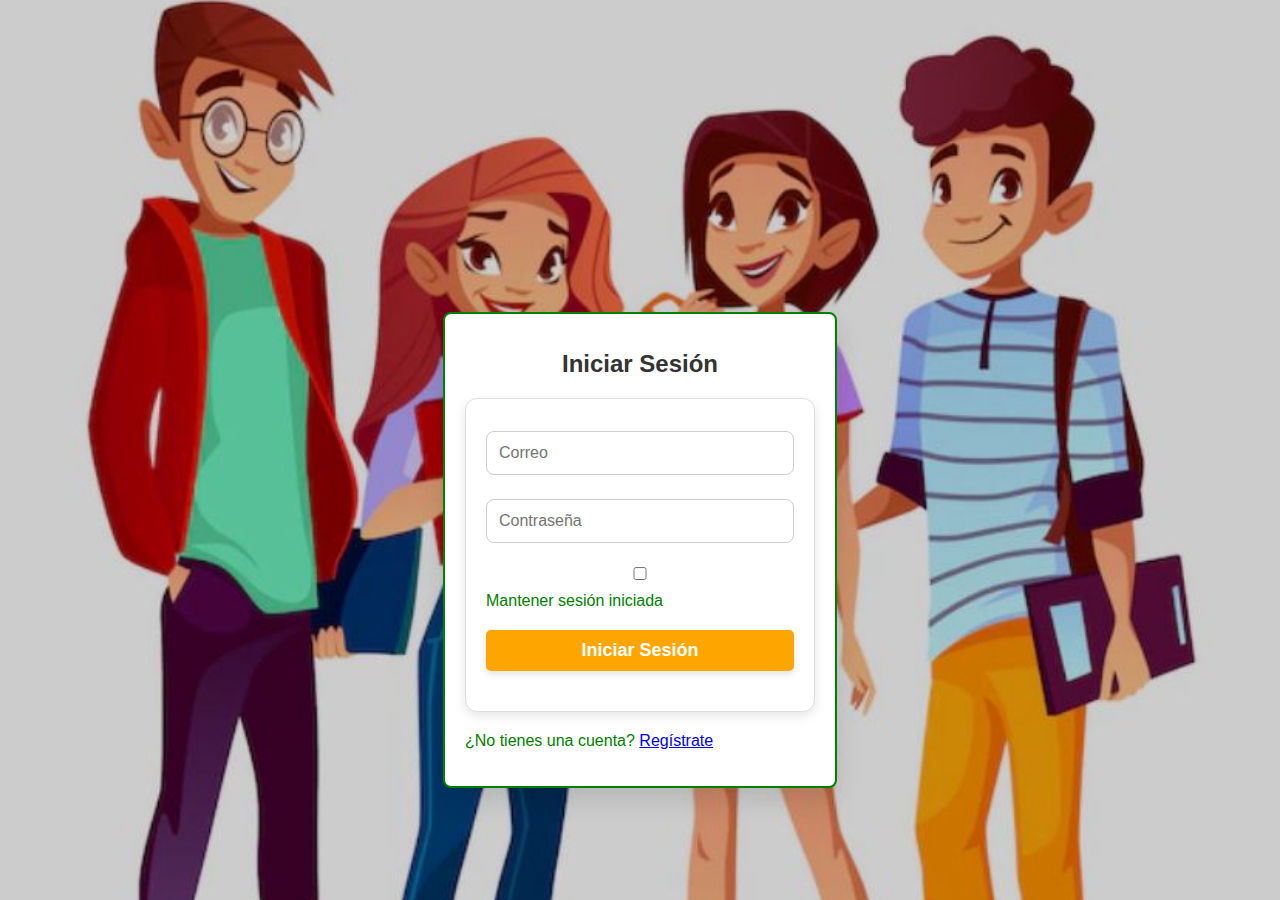
==== index.html @ 29cd75de "Renombrando Utilbox.html a index.html" ====
<!DOCTYPE html>
<html lang="es">
<head>
    <meta charset="UTF-8">
    <meta name="viewport" content="width=device-width, initial-scale=1.0">
    <title>Página de Ventas</title>
    <link rel="stylesheet" href="styles.css">
  
</head>
<body>
   
 <main>
    <input type="hidden" id="current-section" value="inicio">
    <button class="toggle-button" aria-label="Abrir menú" onclick="toggleSidebar()">&#9776;</button>

    <div class="sidebar" id="sidebar">
        <div class="dropdown">
            <div class="dropdown-header" id="user-button" onclick="toggleDropdown()">Usuario</div>
            <div class="dropdown-content" id="user-info">
                <p id="user-name"></p>
                
           
<p id="user-email"></p>
                <p id="user-password"></p> <!-- Contraseña añadida -->
                <button id="logout-button" onclick="logout()">Cerrar sesión</button>
            </div>
        
        
</div>
    </div>

   <section id="register" style="display: none;">
        <h1>Crear Cuenta</h1>
        <form id="register-form" class="form">
            <input type="text" placeholder="Nombre" required>
            <input type="email" placeholder="Correo" required>
            <input type="password" placeholder="Contraseña" required>
            <label>
                <input type="checkbox" id="remember-me"> Mantener sesión iniciada
            </label>
            <button type="submit" class="submit-button">Crear Cuenta</button>
            
  
<p class="error-message" id="register-error-message" style="display: none;"></p>
        
     
</form>
        <p>¿Ya tienes una cuenta? <a href="#" id="show-login">Iniciar sesión</a></p>
    </section>

  
    <section id="login" style="display: block;">
        <h1>Iniciar Sesión</h1>
        <form id="login-form" class="form">
            
   
<input type="email" placeholder="Correo" required>
            <input type="password" placeholder="Contraseña" required>
            <label>
                <input type="checkbox" id="remember-me-login"> Mantener sesión iniciada
            
            
</label>
            <button type="submit" class="submit-button">Iniciar Sesión</button>
            <p class="error-message" id="login-error-message" style="display: none;"></p>
        </form>
        <p>¿No tienes una cuenta? <a href="#" id="show-register">Regístrate</a></p>
    </section>

     <section id="dashboard" style="display: none;">
        <h2> Bienvenido</h2>
        <button id="make-order-button" class="order-button" style="display: none;" onclick="showOrderOptions()">Hacer un Pedido</button>
    </section>


<section id="order-options" style="display: none;">
    <h2 style="text-align: center;">Selecciona una Opción</h2>
  <div class="options-container">
    <button id="impresion-button"  onclick="showImpresion()">Impresión</button>
    <button id="utiles-button" onclick="showUtiles()">Útiles</button>
    <button id="papeleria-button"  onclick="showPapeleria()">Papelería</button>
</div>
    <h2 style="text-align: center;">Carrito de Pedidos</h2>
    <ul id="order-list" class="order-list"></ul>
    <div id="total-price-order-options" class="total-price">Precio Total: $0.00</div>
</section>

    <div id="opciones" style="display: none;">
        <button id="enviarPedido" style="font-size: 20px; padding: 15px 30px; margin-bottom: 20px;" onclick="enviarPedido()">Enviar Pedido</button>
        <div id="carrito">
            <!-- Aquí irían los productos del carrito -->
        </div>
    </div>

<!-- Carrito de compras -->
<section id="order-options" class="order-options">
    <h2>Tu Carrito</h2>
    <ul id="order-list">
        <!-- Aquí se mostrarán los productos del carrito -->
    </ul>
    <div id="total-price-order-options">Precio Total: $0.00</div>
</section>

     <section id="impresion" style="display: none;">
        <h1 style="text-align: center;">Agregar Imágenes/Texto para Imprimir</h1>
        <div class="form-container" style="border: 2px solid #FFA500; padding: 20px; border-radius: 10px;">
            <textarea id="paste-area" placeholder="Descripción de la impresión..." style="width: 100%; height: 100px; border-radius: 5px; padding: 10px;"></textarea>
            <button id="upload-button" style="margin-top: 10px; padding: 10px; background-color: #FFA500; color: white; border: none; border-radius: 5px;" onclick="document.getElementById('image-upload').click()">Cargar Imágenes</button>
            <input type="file" id="image-upload" multiple accept="image/*" style="display: none;" onchange="previewImages()">
            
            <div id="image-preview-container" style="margin-top: 10px; max-height: 200px; overflow-y: auto; border: 1px solid #ccc; border-radius: 5px;"></div>
            
            <h2 style="text-align: center;">Añadir todas las imágenes juntas</h2>
            <div style="text-align: center;">
                <button id="add-order-btn" type="button" style="margin-top: 20px; padding: 10px; background-color: #28a745; color: white; border: none; border-radius: 5px;" onclick="addToOrder()">Añadir al Pedido</button>
            </div>
        </div>
        <div class="total-price" id="total-price">Precio Total: $0</div>
		 <button onclick="confirmarSalida('impresion')">Atrás</button>
    </section>	

<section id="utiles-section" style="display: none;">
    <h2 id="mensaje-utiles">Selecciona tus útiles escolares</h2>
    <div id="utilesList"></div>
    <div id="boton-container">
        <div id="total-price-utiles">Precio Total: $0.00</div>
        <button onclick="agregarUtilesAlCarrito()">Añadir al carrito</button>
    </div>
<button onclick="confirmarSalida('utiles-section')">Atrás</button>
</section>

<section id="papeleria-section" style="display: none;">
    <h2>Selecciona tus productos de papelería</h2>
    <div id="papeleriaList"></div>
    <div id="total-price-papeleria" class="total-price">Precio Total: $0.00</div>
    <button id="add-papeleria-to-cart-button" onclick="agregarPapeleriaAlCarrito()">Añadir al carrito</button>
	    <button onclick="confirmarSalida('papeleria-section')">Atrás</button>
</section>


</main>

    <script src="script.js"></script>
	
<script>



    console.log("addToOrder function called");
    let isLoggedIn = false;

    // Almacenar el estado de la sesión
    const isLoggedInKey = "isLoggedIn";
    const currentUserKey = "currentUser";
    const rememberedUserKey = "rememberedUser";

    // Función para manejar la opción de "Mantener sesión iniciada"
    function handleRememberMe(user) {
        const rememberMe = document.getElementById("remember-me-login").checked;
        if (rememberMe) {
            localStorage.setItem(rememberedUserKey, JSON.stringify({ email: user.email, password: user.password }));
        } else {
            localStorage.removeItem(rememberedUserKey);
        }
    }

    // Mostrar formulario de inicio de sesión
    function showLoginForm() {
        document.querySelector(".toggle-button").style.display = 'none';
        document.getElementById("login").style.display = "block";
        document.getElementById("register").style.display = "none";
    }

    // Función para iniciar sesión
    function loginUser(email, password) {
        const users = JSON.parse(localStorage.getItem('users')) || [];
        const user = users.find(user => user.email === email && user.password === password);

        if (user) {
            isLoggedIn = true;
            localStorage.setItem(isLoggedInKey, "true");
            localStorage.setItem(currentUserKey, JSON.stringify({ email: user.email, name: user.name }));
            handleRememberMe(user);
            displayUserInfo(user);
        } else {
            displayError("Credenciales incorrectas", "login-error-message");
        }
    }

    // Mostrar información del usuario
    function displayUserInfo(user) {
        document.querySelector(".toggle-button").style.display = 'block';
        document.querySelector(".sidebar").classList.add('open');
        document.getElementById("dashboard").style.display = "block";
        document.getElementById("login").style.display = "none";
        document.getElementById("register").style.display = "none";
        document.getElementById("make-order-button").style.display = "block";
        document.getElementById("user-name").innerText = `Nombre: ${user.name}`;
        document.getElementById("user-email").innerText = `Email: ${user.email}`;
    }

    // Función para manejar el registro
    function register(event) {
        event.preventDefault();
        const nameInput = document.querySelector("#register-form input[type='text']").value;
        const emailInput = document.querySelector("#register-form input[type='email']").value;
        const passwordInput = document.querySelector("#register-form input[type='password']").value;
        const existingUsers = JSON.parse(localStorage.getItem('users')) || [];

        // Validación de existencia de usuario
        const emailExists = existingUsers.some(user => user.email === emailInput);
        const nameExists = existingUsers.some(user => user.name === nameInput);

        if (emailExists) {
            displayError("Correo ya registrado", "register-error-message");
            return;
        }
        if (nameExists) {
            displayError("Nombre ya registrado", "register-error-message");
            return;
        }
        if (passwordInput.length < 8 || !/\d/.test(passwordInput)) {
            displayError("La contraseña debe tener al menos 8 dígitos y contener números", "register-error-message");
            return;
        }

        const newUser = { name: nameInput, email: emailInput, password: passwordInput };
        existingUsers.push(newUser);
        localStorage.setItem('users', JSON.stringify(existingUsers));

        alert("Cuenta creada con éxito. Ahora puedes iniciar sesión.");
        document.getElementById("show-login").click(); // Muestra la opción de inicio de sesión
    }

    // Función para cerrar sesión
    function logout() {
        isLoggedIn = false;
        document.querySelector(".toggle-button").style.display = 'none';
        document.querySelector(".sidebar").classList.remove('open');
        document.getElementById("dashboard").style.display = "none";
        document.getElementById("login").style.display = "block";
        document.getElementById("register").style.display = "none";
        localStorage.removeItem(rememberedUserKey);
        document.querySelector("#login-form").reset();
        document.getElementById("user-name").innerText = '';
        document.getElementById("user-email").innerText = '';
        localStorage.removeItem(isLoggedInKey);
        localStorage.removeItem(currentUserKey);
        showLoginForm();
    }

    // Función para mostrar y ocultar la barra lateral
    function toggleSidebar() {
        const sidebar = document.querySelector(".sidebar");
        sidebar.classList.toggle('open');
    }

    function toggleDropdown() {
        const dropdownContent = document.querySelector(".dropdown-content");
        dropdownContent.classList.toggle("open");
    }

    function displayError(message, elementId) {
        const errorElement = document.getElementById(elementId);
        errorElement.innerText = message;
        errorElement.style.display = "block";
    }

    // Manejo de eventos para formularios
    document.getElementById("register-form").onsubmit = register;
    document.getElementById("login-form").onsubmit = function(event) {
        event.preventDefault();
        const emailInput = document.querySelector("#login-form input[type='email']").value;
        const passwordInput = document.querySelector("#login-form input[type='password']").value;
        loginUser(emailInput, passwordInput);
    };

    // Lógica de cambio entre formulario de inicio de sesión y registro
    document.getElementById("show-login").onclick = function() {
        document.getElementById("register").style.display = "none";
        document.getElementById("login").style.display = "block";
    };

    document.getElementById("show-register").onclick = function() {
        document.getElementById("login").style.display = "none";
        document.getElementById("register").style.display = "block";
    };

    // Inicializa el estado al cargar la página
    window.onload = function() {
        const isLoggedIn = localStorage.getItem(isLoggedInKey) === "true";
        const currentUser = JSON.parse(localStorage.getItem(currentUserKey));

        if (isLoggedIn && currentUser) {
            displayUserInfo(currentUser);
        } else {
            showLoginForm();
        }

        const rememberedUser = JSON.parse(localStorage.getItem(rememberedUserKey));
        if (rememberedUser) {
            document.querySelector("#login-form input[type='email']").value = rememberedUser.email;
            document.querySelector("#login-form input[type='password']").value = rememberedUser.password;
            document.getElementById("remember-me-login").checked = true;
        }
    };

    // Manejo del evento de cierre de sesión
    document.getElementById("logout-button").onclick = logout;

    // Inicializa el botón de usuario para mostrar los datos
    document.getElementById("user-button").onclick = toggleDropdown;

    // Cierra el dropdown si se hace clic fuera de él
    document.addEventListener("click", function (event) {
        const dropdownContent = document.querySelector(".dropdown-content");
        const toggleButton = document.getElementById("user-button");
        if (!toggleButton.contains(event.target) && !dropdownContent.contains(event.target)) {
            dropdownContent.classList.remove("open");
        }
    });

// Maneja la visualización de las opciones de pedido y la sección de impresión
function showOrderOptions() {
    document.getElementById("dashboard").style.display = "none";
    document.getElementById("order-options").style.display = "block";
    document.getElementById("impresion").style.display = "none"; // Oculta la sección de impresión
	 document.getElementById('opciones').style.display = 'block';
}

function showImpresion() {
    document.getElementById("order-options").style.display = "none";
    document.getElementById("impresion").style.display = "block"; // Muestra la sección de impresión
}

// Variables de imagen y precio
const imageUpload = document.getElementById('image-upload');
const imagePreviewContainer = document.getElementById('image-preview-container');
const totalPriceElement = document.getElementById('total-price');
let totalPrice = 0;

// Previsualización de imágenes y cálculo de precios
function previewImages(event) {
    const files = event.target.files;
    imagePreviewContainer.innerHTML = ''; // Limpia el contenedor al inicio
    totalPrice = 0; // Reinicia el precio total

    for (let i = 0; i < files.length; i++) {
        const file = files[i];
        const reader = new FileReader();

        reader.onload = function(e) {
            const img = document.createElement('img');
            img.src = e.target.result;

            // Crear contenedor para vista previa
            const previewDiv = document.createElement('div');
            previewDiv.classList.add('image-preview');

            // Botón de eliminar
            const removeButton = document.createElement('button');
            removeButton.textContent = 'Eliminar';
            removeButton.addEventListener('click', function() {
                previewDiv.remove(); // Elimina vista previa de imagen
                updateTotalPrice(); // Actualiza el total después de eliminar
            });

            // Inputs de opciones de color y blanco y negro como botones de radio
            const colorInput = document.createElement('input');
            colorInput.type = 'radio';
            colorInput.name = `color-type-${i}`; // Nombre único para cada imagen
            colorInput.value = 'color';
            colorInput.addEventListener('change', updateTotalPrice); // Actualiza total al cambiar
            const colorLabel = document.createElement('label');
            colorLabel.textContent = 'Color';

            const bwInput = document.createElement('input');
            bwInput.type = 'radio';
            bwInput.name = `color-type-${i}`; // Misma agrupación para seleccionar solo uno
            bwInput.value = 'bw';
            bwInput.addEventListener('change', updateTotalPrice); // Actualiza total al cambiar
            const bwLabel = document.createElement('label');
            bwLabel.textContent = 'Blanco y Negro';

            // Añadir elementos al contenedor de vista previa
            previewDiv.append(img, removeButton, colorInput, colorLabel, bwInput, bwLabel);
            imagePreviewContainer.appendChild(previewDiv);
        };

        reader.readAsDataURL(file);
    }
}

// Actualización del precio total
function updateTotalPrice() {
    const colorInputs = document.querySelectorAll('input[value="color"]:checked');
    const bwInputs = document.querySelectorAll('input[value="bw"]:checked');
    totalPrice = 0;

    // Sumar precios de las imágenes seleccionadas en color
    colorInputs.forEach(() => {
        totalPrice += 20;
    });

    // Sumar precios de las imágenes seleccionadas en blanco y negro
    bwInputs.forEach(() => {
        totalPrice += 10;
    });

    totalPriceElement.innerText = `Precio Total: $${totalPrice}`;
}

let orderList = []; // Array para almacenar los pedidos

function addToOrder() {
    const pasteArea = document.getElementById("paste-area").value;
    const colorInputs = document.querySelectorAll('input[value="color"]:checked');
    const bwInputs = document.querySelectorAll('input[value="bw"]:checked');

    if (!pasteArea) {
        alert("Por favor, ingresa una descripción de la impresión.");
        return;
    }

    if (colorInputs.length === 0 && bwInputs.length === 0) {
        alert("Por favor, selecciona al menos una opción de color o blanco y negro para cada imagen.");
        return;
    }

    let description = `Descripción: ${pasteArea}\n`;
    let totalPrice = 0; // Inicializar el precio total

    // Descripción de cada imagen según selección
    document.querySelectorAll('.image-preview').forEach((preview, index) => {
        const colorOption = preview.querySelector('input[value="color"]:checked');
        const bwOption = preview.querySelector('input[value="bw"]:checked');

        if (colorOption) {
            description += `Imagen ${index + 1}: Color - Precio: $20\n`;
            totalPrice += 20; // Sumar el precio
        } else if (bwOption) {
            description += `Imagen ${index + 1}: Blanco y Negro - Precio: $10\n`;
            totalPrice += 10; // Sumar el precio
        }
    });

    // Añadir el pedido con descripción y precio total si el total es mayor a 0
    if (totalPrice > 0) {
        const orderItem = { description: description, totalPrice: totalPrice };
        orderList.push(orderItem); // Agregar el pedido al array
        updateOrderList(); // Actualizar la lista visualmente

        // Redirigir a la sección de pedidos
        document.getElementById("order-options").style.display = "block";
        document.getElementById("impresion").style.display = "none";
    } else {
        alert("Por favor, selecciona al menos una opción de color o blanco y negro para cada imagen.");
    }
}

function updateOrderList() {
    const orderListElement = document.getElementById("order-list");
    orderListElement.innerHTML = ''; // Limpiar la lista actual

    orderList.forEach((item, index) => {
        const listItem = document.createElement("li");
        listItem.innerText = `${item.description} Precio Total: $${item.totalPrice}`;

        // Botón para eliminar el pedido
        const deleteButton = document.createElement("button");
        deleteButton.innerText = "Eliminar";
        deleteButton.onclick = () => removeFromOrder(index); // Llama a la función de eliminación
        listItem.appendChild(deleteButton);

        orderListElement.appendChild(listItem);
    });
}

// Función para eliminar un pedido del carrito
function removeFromOrder(index) {
    // Verifica que el índice sea válido
    if (index >= 0 && index < orderList.length) {
        orderList.splice(index, 1); // Elimina el pedido del array
        updateOrderList(); // Actualiza la lista visualmente
    } else {
        console.error("Índice fuera de rango: ", index);
    }
}

// Función para limpiar los campos de impresión
function clearInputFields() {
    document.getElementById("paste-area").value = ""; // Limpiar la descripción
    document.querySelectorAll('input[type="checkbox"]:checked').forEach(input => {
        input.checked = false; // Desmarcar las opciones
    });
    
    // Limpiar la vista previa de las imágenes (suponiendo que hay un contenedor para esto)
    const imagePreviewContainer = document.getElementById("image-preview-container");
    if (imagePreviewContainer) {
        imagePreviewContainer.innerHTML = ""; // Limpiar la vista previa de las imágenes
    }
}

// Función para navegar a la sección de impresión
function goToImpresion() {
    clearInputFields(); // Limpiar los campos
    document.getElementById("impresion").style.display = "block"; // Mostrar la sección de impresión
    document.getElementById("order-options").style.display = "none"; // Ocultar las opciones de pedido
}



// Evento para previsualizar imágenes al cargar archivos
imageUpload.addEventListener('change', previewImages);



function enviarPedido() {
    // Recoger los carritos de impresión, útiles y papelería
    const carritoImpresion = JSON.parse(localStorage.getItem('carritoImpresion')) || [];
    const carritoUtiles = JSON.parse(localStorage.getItem('carritoUtiles')) || [];
    const carritoPapeleria = JSON.parse(localStorage.getItem('carritoPapeleria')) || [];

    // Verificar si hay productos en el carrito (Impresión, Útiles o Papelería)
    if (carritoImpresion.length === 0 && carritoUtiles.length === 0 && carritoPapeleria.length === 0) {
        alert("Tu carrito está vacío. Por favor, añade productos antes de enviar el pedido.");
        return;
    }

    let mensaje = "Detalles del pedido:\n\n";

    // Agregar productos de impresión
    if (carritoImpresion.length > 0) {
        mensaje += "Impresión:\n";
        carritoImpresion.forEach(item => {
            mensaje += `${item.nombre} x${item.cantidad} - $${item.precio * item.cantidad}\n`;
        });
        mensaje += "\n";
    }

    // Agregar productos de útiles
    if (carritoUtiles.length > 0) {
        mensaje += "Útiles Escolares:\n";
        carritoUtiles.forEach(item => {
            mensaje += `${item.nombre} x${item.cantidad} - $${item.precio * item.cantidad}\n`;
        });
        mensaje += "\n";
    }

    // Agregar productos de papelería
    if (carritoPapeleria.length > 0) {
        mensaje += "Papelería:\n";
        carritoPapeleria.forEach(item => {
            mensaje += `${item.nombre} x${item.cantidad} - $${item.precio * item.cantidad}\n`;
        });
        mensaje += "\n";
    }

    // Recopilar las imágenes del contenedor de vista previa
    const images = [];
    const imagePreviewContainer = document.getElementById('image-preview-container');
    const previews = imagePreviewContainer.querySelectorAll('img');
    
    previews.forEach(img => {
        images.push(img.src); // Obtener la URL de cada imagen
    });

    // Si hay imágenes, agregar al mensaje
    if (images.length > 0) {
        mensaje += "Imágenes:\n" + images.join('\n') + "\n";
    }

    // URL encode el mensaje
    const encodedMessage = encodeURIComponent(mensaje);

    // Número de WhatsApp al que quieres enviar el mensaje
    const phoneNumber = '8295469638'; 
    const whatsappURL = `https://wa.me/${phoneNumber}?text=${encodedMessage}`;

    // Abrir WhatsApp con el mensaje del pedido
    window.open(whatsappURL, '_blank');
}


    function mostrarOpciones() {
    document.getElementById("order-options").style.display = "block"; // Mostrar la sección de opciones
    document.getElementById("opciones").style.display = "block"; // Mostrar el div de opciones
   }
 // Lista de útiles escolares
        const utilesEscolares = [
            { nombre: 'Cuaderno', id: 1, precio: 45, imagen: 'imagenes/cuaderno.jpg' },
            { nombre: 'Lápiz', id: 2, precio: 10, imagen: 'imagenes/lapiz.png' },
            { nombre: 'Borrador', id: 3, precio: 15, imagen: 'imagenes/borrador.jpg' },
            { nombre: 'Tijera', id: 4, precio: 30, imagen: 'imagenes/tijeras.jpg' },
            { nombre: 'Colores', id: 5, precio: 35, imagen: 'imagenes/colores.jpg' }
        ];

        let carritoUtiles = JSON.parse(localStorage.getItem('carritoUtiles')) || [];

        // Mostrar la lista de útiles escolares
        const utilesListContainer = document.getElementById('utilesList');
        function mostrarListaDeUtiles() {
            utilesListContainer.innerHTML = ''; // Limpiar lista previa

            utilesEscolares.forEach(util => {
                const utilItem = document.createElement('div');
                utilItem.classList.add('util-item');
                utilItem.innerHTML = `
                    <input type="checkbox" id="util-${util.id}" data-id="${util.id}" onchange="actualizarPrecioTotalUtiles()">
                    <label for="util-${util.id}">${util.nombre}</label>
                    <span> - $${util.precio}</span>
                    <input type="number" id="cantidad-${util.id}" data-id="${util.id}" min="1" value="1" onchange="actualizarPrecioTotalUtiles()">
                    <img src="${util.imagen}" alt="${util.nombre}" style="width: 30px; height: 30px;">
                `;
                utilesListContainer.appendChild(utilItem);
            });

            actualizarPrecioTotalUtiles(); // Actualizar el precio total al cargar la lista
        }

        // Actualizar precio total de los útiles
        function actualizarPrecioTotalUtiles() {
            let total = 0;

            utilesEscolares.forEach(util => {
                const checkbox = document.getElementById(`util-${util.id}`);
                const cantidadInput = document.getElementById(`cantidad-${util.id}`);
                
                if (checkbox.checked) {
                    const cantidad = parseInt(cantidadInput.value);
                    total += util.precio * cantidad;
                }
            });

            const totalPriceUtiles = document.getElementById('total-price-utiles');
            totalPriceUtiles.textContent = `Precio Total: $${total.toFixed(2)}`;
        }

        // Función para agregar los útiles seleccionados al carrito
        function agregarUtilesAlCarrito() {
            utilesEscolares.forEach(util => {
                const checkbox = document.getElementById(`util-${util.id}`);
                const cantidadInput = document.getElementById(`cantidad-${util.id}`);
                
                if (checkbox.checked) {
                    const cantidad = parseInt(cantidadInput.value);

                    // Verificar si el artículo ya está en el carrito
                    const index = carritoUtiles.findIndex(item => item.id === util.id);
                    if (index === -1) {
                        carritoUtiles.push({ id: util.id, nombre: util.nombre, cantidad, precio: util.precio, imagen: util.imagen, tipo: 'utiles' });
                    } else {
                        carritoUtiles[index].cantidad += cantidad;
                    }
                }
            });

            localStorage.setItem('carritoUtiles', JSON.stringify(carritoUtiles)); // Guardar carrito en localStorage
            mostrarCarrito(); // Mostrar carrito actualizado

            // Mostrar las opciones de pedido nuevamente
            document.getElementById('utiles-section').style.display = "none";
            document.getElementById('order-options').style.display = "block"; // Mostrar la sección con las opciones
           
        }

        // Mostrar el carrito
        function mostrarCarrito() {
            const orderList = document.getElementById('order-list');
            const totalPriceElement = document.getElementById('total-price-order-options');
            
            orderList.innerHTML = '';
            let total = 0;

            // Mostrar productos del carrito
            carritoUtiles.forEach((item, index) => {
                const listItem = document.createElement('li');
                listItem.innerHTML = `
                    <img src="${item.imagen}" alt="${item.nombre}" style="width: 50px; height: 50px; margin-right: 10px;">
                    ${item.nombre} - $${item.precio * item.cantidad} (${item.cantidad} unidad${item.cantidad > 1 ? 'es' : ''})
                `;
                
                const deleteButton = document.createElement('button');
                deleteButton.textContent = 'Eliminar';
                deleteButton.onclick = function() {
                    eliminarDelCarrito(index);
                };
                
                listItem.appendChild(deleteButton);
                orderList.appendChild(listItem);

                total += item.precio * item.cantidad;
            });

            totalPriceElement.textContent = `Precio Total: $${total.toFixed(2)}`;
        }

        // Eliminar un artículo del carrito
        function eliminarDelCarrito(index) {
            carritoUtiles.splice(index, 1);
            localStorage.setItem('carritoUtiles', JSON.stringify(carritoUtiles));
            mostrarCarrito();
        }

        // Mostrar la vista de útiles cuando se presiona el botón
        function showUtiles() {
            document.getElementById('order-options').style.display = "none";
            document.getElementById('utiles-section').style.display = "block";
            mostrarListaDeUtiles();
        }

        // Función para mostrar las opciones del carrito (Papelería, Útiles, Impresión)
        function showPapeleria() {
            alert('Mostrar papelería');
        }

     

// Lista de productos de papelería con opciones de color
const papeleriaProductos = [
    { nombre: 'Hoja en Blanco', id: 1, precio: 5, colores: ['Blanco'], imagen: 'path/to/hoja.jpg' },
    { nombre: 'Cartulina', id: 2, precio: 15, colores: ['Rojo', 'Azul', 'Verde'], imagen: 'path/to/cartulina.jpg' },
    { nombre: 'Foami', id: 3, precio: 12, colores: ['Amarillo', 'Morado', 'Verde'], imagen: 'path/to/foami.jpg' },
    { nombre: 'Hoja Cuadriculada', id: 4, precio: 8, colores: ['Blanco'], imagen: 'path/to/cuadriculada.jpg' },
    { nombre: 'Papel Kraft', id: 5, precio: 10, colores: ['Marrón'], imagen: 'path/to/papelKraft.jpg' },
    { nombre: 'Papel de Colores', id: 6, precio: 7, colores: ['Rojo', 'Verde', 'Amarillo', 'Azul'], imagen: 'path/to/papelColores.jpg' }
];

// Carrito de papelería
let carritoPapeleria = JSON.parse(localStorage.getItem('carritoPapeleria')) || [];

// Mostrar la lista de productos cuando se presione el botón de papelería
document.getElementById('papeleria-button').onclick = function() {
    document.getElementById('order-options').style.display = "none";
    document.getElementById('papeleria-section').style.display = "block";
    mostrarListaDePapeleria();
};

// Mostrar la lista de productos de papelería
const papeleriaListContainer = document.getElementById('papeleriaList');
function mostrarListaDePapeleria() {
    papeleriaListContainer.innerHTML = ''; // Limpiar lista previa

    papeleriaProductos.forEach(prod => {
        const prodItem = document.createElement('div');
        prodItem.classList.add('papeleria-item');
        
        // Crear select para elegir color
        const colorSelect = prod.colores.map(color => `<option value="${color}">${color}</option>`).join('');
        
        prodItem.innerHTML = `
            <input type="checkbox" id="prod-${prod.id}" data-id="${prod.id}" onchange="actualizarPrecioTotalPapeleria()">
            <label for="prod-${prod.id}">${prod.nombre}</label>
            <span> - $${prod.precio}</span>
            <select id="color-${prod.id}" data-id="${prod.id}" onchange="actualizarPrecioTotalPapeleria()">
                ${colorSelect}
            </select>
            <input type="number" id="cantidad-${prod.id}" data-id="${prod.id}" min="1" value="1" onchange="actualizarPrecioTotalPapeleria()">
        `;
        papeleriaListContainer.appendChild(prodItem);
    });

    actualizarPrecioTotalPapeleria();
}

// Actualizar precio total en tiempo real
function actualizarPrecioTotalPapeleria() {
    let total = 0;

    papeleriaProductos.forEach(prod => {
        const checkbox = document.getElementById(`prod-${prod.id}`);
        const cantidadInput = document.getElementById(`cantidad-${prod.id}`);
        
        if (checkbox.checked) {
            const cantidad = parseInt(cantidadInput.value) || 1; // Asegurarse de obtener un número válido
            total += prod.precio * cantidad;
        }
    });

    const totalPricePapeleria = document.getElementById('total-price-papeleria');
    totalPricePapeleria.textContent = `Precio Total: $${total.toFixed(2)}`;
}

// Función para agregar productos de papelería al carrito
function agregarPapeleriaAlCarrito() {
    let productoSeleccionado = false;  // Variable para verificar si al menos un producto ha sido seleccionado

    papeleriaProductos.forEach(prod => {
        const checkbox = document.getElementById(`prod-${prod.id}`);
        const cantidadInput = document.getElementById(`cantidad-${prod.id}`);
        const colorSelect = document.getElementById(`color-${prod.id}`);
        
        if (checkbox.checked) {
            const cantidad = parseInt(cantidadInput.value) || 1;
            const color = colorSelect.value;

            // Verificar si el artículo ya está en el carrito
            const index = carritoPapeleria.findIndex(item => item.id === prod.id && item.color === color);
            if (index === -1) {
                carritoPapeleria.push({ id: prod.id, nombre: prod.nombre, cantidad, color, precio: prod.precio, tipo: 'papeleria' });
            } else {
                carritoPapeleria[index].cantidad += cantidad;
            }

            productoSeleccionado = true;  // Marcar que se seleccionó al menos un producto
        }
    });

    // Si no se seleccionó ningún producto, mostrar advertencia
    if (!productoSeleccionado) {
        alert('¡Por favor, selecciona al menos un producto antes de añadir al carrito!');
        return;  // No continuar con el proceso si no se seleccionaron productos
    }

    // Guardar el carrito en localStorage
    localStorage.setItem('carritoPapeleria', JSON.stringify(carritoPapeleria));

    // Mostrar carrito actualizado
    mostrarCarritoPapeleria();

    // Cambiar de sección (mostrar opciones de pedido)
    document.getElementById('papeleria-section').style.display = "none";
    document.getElementById('order-options').style.display = "block";
    
    // Asegurarse de que el botón "Enviar Pedido" esté visible
    document.getElementById('send-order-button').style.display = "block";
}

// Mostrar el carrito con los productos de papelería
function mostrarCarritoPapeleria() {
    const orderList = document.getElementById('order-list');
    const totalPriceElement = document.getElementById('total-price-order-options');
    
    orderList.innerHTML = '';
    let total = 0;

    const papeleriaItems = carritoPapeleria.filter(item => item.tipo === 'papeleria');
    if (papeleriaItems.length > 0) {
        const papeleriaHeading = document.createElement('h3');
        papeleriaHeading.textContent = 'Productos de Papelería:';
        orderList.appendChild(papeleriaHeading);

        papeleriaItems.forEach((item, index) => {
            const listItem = document.createElement('li');
            listItem.innerHTML = `
                ${item.nombre} (${item.color}) - $${item.precio * item.cantidad} (${item.cantidad} unidad${item.cantidad > 1 ? 'es' : ''})
            `;
            
            const deleteButton = document.createElement('button');
            deleteButton.textContent = 'Eliminar';
            deleteButton.onclick = function() {
                eliminarDelCarritoPapeleria(index);
            };
            
            listItem.appendChild(deleteButton);
            orderList.appendChild(listItem);

            total += item.precio * item.cantidad;
        });
    }

    totalPriceElement.textContent = `Precio Total: $${total.toFixed(2)}`;
}

// Función para eliminar artículos del carrito
function eliminarDelCarritoPapeleria(index) {
    carritoPapeleria.splice(index, 1);
    localStorage.setItem('carritoPapeleria', JSON.stringify(carritoPapeleria));
    mostrarCarritoPapeleria();
}

// Mostrar la sección específica y ocultar las demás
function mostrarSeccion(seccionId) {
    document.querySelectorAll('section').forEach(seccion => {
        seccion.style.display = 'none';
    });
    document.getElementById(seccionId).style.display = 'block';
}





// Función para confirmar si el usuario quiere salir de la sección actual
function confirmarSalida(seccion) {
    let mensaje = '';

    switch (seccion) {
        case 'impresion':
            mensaje = '¿Estás seguro de que quieres salir de impresión?';
            break;
        case 'utiles':
            mensaje = '¿Estás seguro de que quieres salir de útiles?';
            break;
        case 'papeleria':
            mensaje = '¿Estás seguro de que quieres salir de papelería?';
            break;
        default:
            mensaje = '¿Estás seguro de que quieres salir?';
    }

    // Mostrar la advertencia y confirmar la acción
    if (confirm(mensaje)) {
        // Mostrar la sección inicial (order-options) cuando confirma la salida
        mostrarSeccion('order-options');
    }
}

// Función para mostrar una sección específica
function mostrarSeccion(seccionId) {
    // Ocultar todas las secciones primero
    document.querySelectorAll('section').forEach(seccion => {
        seccion.style.display = 'none';
    });

    // Mostrar solo la sección seleccionada
    const seccion = document.getElementById(seccionId);
    if (seccion) {
        seccion.style.display = 'block';
    }
}



</script>
</body>
</html>
---- styles.css ----
/* Estilo para la sección de útiles */
#utiles-section {
    display: none;
    padding: 30px;
    background-color: #f9f9f9;
    border-radius: 12px;
    box-shadow: 0 4px 15px rgba(0, 0, 0, 0.1);
    width: 100%; /* Se asegura que la sección ocupe todo el espacio disponible */
    max-width: 600px; /* O ajusta a un valor que se adapte mejor */
    margin: 40px auto;
    text-align: center;
    overflow: hidden;
    box-sizing: border-box;
    transition: all 0.3s ease;
}
/* Asegúrate de que no haya desplazamiento horizontal */
body {
    overflow-x: hidden; /* Previene el desplazamiento horizontal */
}
/* Título de la sección */
#utiles-section h2 {
    font-size: 2rem;
    color: #333;
    font-weight: bold;
    margin-bottom: 20px;
    word-wrap: break-word;
}

#utilesList {
    display: flex;
    flex-direction: column;
    gap: 20px;
    align-items: center;
    overflow-y: auto;
    max-height: 400px;
    margin-bottom: 30px;
    width: 100%; /* Hace que el contenedor ocupe todo el ancho disponible */
}

/* Item de producto de útiles escolares */
.util-item {
    background-color: #fff;
    padding: 20px;
    border: 2px solid #ddd;
    border-radius: 10px;
    display: flex;
    justify-content: center;
    align-items: center;
    gap: 15px;
    width: 100%;
    max-width: 500px;
    box-sizing: border-box;
    transition: transform 0.3s ease, box-shadow 0.3s ease;
    margin: 0 auto;
}

/* Hover de los items */
.util-item:hover {
    transform: translateY(-5px);
    box-shadow: 0 5px 20px rgba(0, 0, 0, 0.1);
}

/* Estilo del nombre del producto */
.util-item label {
    font-size: 1.4rem;
    color: #555;
    margin-right: 10px;
    text-align: left;
    font-weight: bold;
    flex: 1 1 100%;
}

/* Precio del producto */
.util-item span {
    font-size: 1.2rem;
    color: #333;
    margin-right: 10px;
    text-align: left;
}

/* Imagen del producto */
.util-item img {
    width: 120px;
    height: 120px;
    object-fit: cover;
    border-radius: 8px;
    transition: transform 0.3s ease;
    margin-right: 15px;
}

/* Hover de la imagen */
.util-item img:hover {
    transform: scale(2.2);
}

/* Selector de color */
.util-item select {
    padding: 8px;
    font-size: 1.1rem;
    border-radius: 5px;
    border: 1px solid #ccc;
    flex: 1 1 30%;
    background-color: #fafafa;
    cursor: pointer;
}

/* Campo de cantidad */
.util-item input[type="number"] {
    width: 80px;
    padding: 8px;
    font-size: 1.1rem;
    border-radius: 5px;
    border: 1px solid #ccc;
    flex: 1 1 30%;
    background-color: #fafafa;
}

/* Estilo para el total */
#total-price-utiles {
    font-size: 1.6rem;
    font-weight: bold;
    color: #333;
    margin-top: 20px;
    text-align: center;
    background-color: #e8f5e9;
    padding: 10px;
    border-radius: 6px;
}

/* Botón de añadir al carrito */
#add-utiles-to-cart-button {
    display: block;
    margin: 30px auto;
    padding: 12px 25px;
    background-color: #4CAF50;
    color: white;
    border: none;
    border-radius: 8px;
    font-size: 1.4rem;
    cursor: pointer;
    transition: background-color 0.3s, transform 0.3s;
}

#add-utiles-to-cart-button:hover {
    background-color: #45a049;
    transform: scale(1.05);
}

/* Responsividad */
@media (max-width: 768px) {
    #utiles-section h2 {
        font-size: 1.6rem;
    }

    .util-item {
        flex-direction: column;
        padding: 15px;
        width: 100%;
    }

    .util-item label, .util-item span {
        font-size: 1.2rem;
        text-align: center;
    }

    .util-item select, .util-item input[type="number"] {
        width: 100%;
        font-size: 1rem;
    }

    #add-utiles-to-cart-button {
        width: 80%;
        font-size: 1.3rem;
    }

    #total-price-utiles {
        font-size: 1.4rem;
        text-align: center;
    }
}

@media (max-width: 480px) {
    .util-item {
        flex-direction: column;
        padding: 12px;
        width: 100%;
    }

    .util-item select, .util-item input[type="number"] {
        width: 100%;
    }

    #add-utiles-to-cart-button {
        width: 100%;
        padding: 15px 0;
        font-size: 1.3rem;
    }

    #total-price-utiles {
        font-size: 1.4rem;
        margin-top: 15px;
        background-color: #e8f5e9;
        padding: 12px;
    }
}

/* Estilo para el contenedor del botón y el precio */
#boton-container {
    display: flex;
    justify-content: center;
    align-items: center;
    gap: 15px;
    margin-top: 30px;
}



/* Estilo para el botón de agregar al carrito */
button {
    background-color: #009688; /* Verde vibrante */
    color: white;
    padding: 12px 25px;
    border: none;
    border-radius: 50px;
    cursor: pointer;
    font-size: 1.2rem;
    font-weight: 600;
    transition: background-color 0.3s ease, transform 0.2s ease;
}

button:hover {
    background-color: #00796b; /* Color más oscuro al pasar el mouse */
    transform: scale(1.05);
}

button:active {
    transform: scale(1.02);
    box-shadow: 0 5px 15px rgba(0, 0, 0, 0.2);
}

/* Título */
h2 {
    font-size: 28px;
    color: #2c3e50; /* Azul oscuro para los títulos */
    margin-bottom: 20px;
}


//* Estilo general para la sección de papelería */
#papeleria-section {
    padding: 30px;
    font-family: 'Arial', sans-serif;
    background-color: #f3f4f6; /* Color de fondo más suave */
    border-radius: 12px;
    box-shadow: 0 4px 15px rgba(0, 0, 0, 0.1);
    max-width: 750px;
    width: 100%;
    margin: 40px auto;
    display: none;
    box-sizing: border-box;
    text-align: center;
    overflow: hidden;
    transition: all 0.3s ease;
}

/* Título de la sección */
#papeleria-section h2 {
    font-size: 2rem;
    color: #3498db; /* Color azul para el título */
    font-weight: bold;
    margin-bottom: 20px;
    word-wrap: break-word;
}

/* Contenedor de la lista de productos */
#papeleriaList {
    display: flex;
    flex-direction: column;
    gap: 20px;
    align-items: center;
    overflow-y: auto;
    max-height: 400px;
    margin-bottom: 30px;
}

/* Item de producto de papelería */
.papeleria-item {
    background-color: #fff;
    padding: 20px;
    border: 2px solid #ddd;
    border-radius: 10px;
    display: flex;
    flex-wrap: wrap;
    justify-content: space-between;
    gap: 15px;
    width: 100%;
    max-width: 500px;
    box-sizing: border-box;
    transition: transform 0.3s ease, box-shadow 0.3s ease;
    margin: 0 auto;
    background-color: #f9f9f9; /* Fondo claro para los elementos */
}

/* Hover de los items */
.papeleria-item:hover {
    transform: translateY(-5px);
    box-shadow: 0 5px 20px rgba(0, 0, 0, 0.1);
}

/* Estilo del nombre del producto */
.papeleria-item label {
    font-size: 1.4rem;
    color: #2c3e50; /* Color oscuro para los nombres de los productos */
    margin-right: 10px;
    word-wrap: break-word;
    flex: 1 1 100%;
    text-align: center;
    font-weight: bold;
}

/* Precio del producto */
.papeleria-item span {
    font-size: 1.2rem;
    color: #27ae60; /* Color verde para los precios */
    margin-right: 10px;
    flex: 1 1 100%;
    word-wrap: break-word;
    text-align: center;
}

/* Selector de color */
.papeleria-item select {
    padding: 8px;
    font-size: 1.1rem;
    border-radius: 5px;
    border: 1px solid #3498db; /* Borde azul para el selector de color */
    flex: 1 1 30%;
    background-color: #ecf0f1; /* Fondo claro para el selector */
    cursor: pointer;
    margin-top: 10px;
}

/* Campo de cantidad */
.papeleria-item input[type="number"] {
    width: 80px;
    padding: 8px;
    font-size: 1.1rem;
    border-radius: 5px;
    border: 1px solid #3498db; /* Borde azul para la cantidad */
    flex: 1 1 30%;
    background-color: #ecf0f1;
    margin-top: 10px;
}

/* Botón de añadir al carrito */
#add-papeleria-to-cart-button {
    display: block;
    margin: 30px auto;
    padding: 12px 25px;
    background-color: #4CAF50; /* Botón verde */
    color: white;
    border: none;
    border-radius: 8px;
    font-size: 1.4rem;
    cursor: pointer;
    transition: background-color 0.3s, transform 0.3s;
    width: auto;
}

#add-papeleria-to-cart-button:hover {
    background-color: #45a049;
    transform: scale(1.05);
}

/* Estilo para el total */
#total-price-papeleria {
    font-size: 1.6rem;
    font-weight: bold;
    color: #333;
    margin-top: 20px;
    text-align: center;
    background-color: #e8f5e9; /* Fondo suave verde */
    padding: 10px;
    border-radius: 6px;
}

/* Responsividad: Ajustes para pantallas pequeñas */
@media (max-width: 768px) {
    #papeleria-section h2 {
        font-size: 1.6rem;
    }

    .papeleria-item {
        flex-direction: column;
        padding: 15px;
        width: 100%;
        box-sizing: border-box;
        margin: 10px auto;
    }

    .papeleria-item label, .papeleria-item span {
        font-size: 1.2rem;
        text-align: center;
    }

    .papeleria-item select, .papeleria-item input[type="number"] {
        width: 100%;
        font-size: 1rem;
        margin-bottom: 10px;
    }

    #add-papeleria-to-cart-button {
        width: 80%;
        font-size: 1.3rem;
    }

    #total-price-papeleria {
        font-size: 1.4rem;
        text-align: center;
    }
}

/* Responsividad para pantallas muy pequeñas (teléfonos en orientación vertical) */
@media (max-width: 480px) {
    .papeleria-item {
        flex-direction: column;
        padding: 12px;
        width: 100%;
    }

    .papeleria-item select, .papeleria-item input[type="number"] {
        width: 100%;
    }

    #add-papeleria-to-cart-button {
        width: 100%;
        padding: 15px 0;
        font-size: 1.3rem;
    }

    #total-price-papeleria {
        font-size: 1.4rem;
        margin-top: 15px;
        background-color: #e8f5e9;
        padding: 12px;
    }
}


/* Estilo para el carrito */
#order-list {
    list-style-type: none;
    padding: 0;
}

#order-list li {
    background-color: #ecf0f1;
    padding: 12px;
    margin: 10px 0;
    border-radius: 8px;
    font-size: 16px;
    color: #34495e;
    transition: background-color 0.3s ease;
}

#order-list li:hover {
    background-color: #dfe6e9;
}

/* Estilos responsivos para pantallas pequeñas (móviles) */
@media (max-width: 768px) {
    /* Ajustar contenedor */
    .container {
        padding: 10px;
    }

    /* Productos list en columna en pantallas pequeñas */
    .productos-list {
        flex-direction: column;
        align-items: center;
        max-height: 70vh; /* Limitar altura para que se vea bien en pantallas más pequeñas */
        overflow-y: auto;
    }

    /* Ajustar el tamaño de cada producto */
    .producto-item {
        width: 90%;
        margin-bottom: 20px;
    }

    /* Ajustar tamaño de texto */
    h2 {
        font-size: 24px;
    }

    /* Ajustar el tamaño de los botones */
    button {
        padding: 10px 25px;
        font-size: 16px;
    }

    /* Ajustar precio total */
    #total-price-productos {
        font-size: 18px;
    }

    #total-price-order-options {
        font-size: 18px;
    }

    /* Ajuste de imagen para productos */
    .producto-item img {
        max-width: 90%; /* Asegurarse de que las imágenes no sobrepasen */
        height: auto;
    }

    /* Ajustar lista del carrito */
    #order-list li {
        font-size: 14px;
        padding: 10px;
    }
}

.login-container {
  max-width: 400px;
  margin: 50px auto;
  padding: 40px;
  background-color: #fff;
  border-radius: 10px;
  box-shadow: 0px 4px 10px rgba(0, 0, 0, 0.1);
}

h1 {
  text-align: center;
  color: #333;
  font-size: 24px;
  margin-bottom: 20px;
}

.form {
  display: flex;
  flex-direction: column;
}

.form input {
  padding: 12px 20px;
  margin: 8px 0;
  border: 1px solid #ccc;
  border-radius: 4px;
  box-sizing: border-box;
}

.submit-button {
  background-color: #4CAF50;
  color: white;
  padding: 15px 20px;
  border: none;
  border-radius: 4px;
  cursor: pointer;
  font-size: 16px;
  transition: background-color 0.3s;
}

.submit-button:hover {
  background-color: #3e8e41;
}

.login-button {
  width: 100%;
  padding: 15px;
  margin: 10px 0;
  border: none;
  border-radius: 5px;
  cursor: pointer;
  color: white;
  font-size: 16px;
  transition: background-color 0.3s;
}

.login-button:hover {
  background-color: #2196F3; /* Darker blue for Google */
}

.login-button:nth-child(2):hover {
  background-color: #2980b9; /* Darker blue for Facebook */
}

/* Estilos globales y del body */
body {
    margin: 0;
    padding: 0;
    font-family: 'Arial', sans-serif;
    height: 100vh;
    display: flex;
    justify-content: center;
    align-items: center;
    background-image: url('imagenes/fondo.jpeg'); /* Ruta correcta a la imagen */
    background-size: cover;
    background-position: center 20%; /* Valor reducido para mover la imagen menos hacia abajo */
    background-repeat: no-repeat;
    color: #333;
}


/* Estilos para la sección central (formulario de login u otros) */
section {
    background-color: rgba(255, 255, 255, 0.9); /* Fondo blanco más opaco */
    padding: 40px 30px;
    border-radius: 16px; /* Bordes más redondeados */
    box-shadow: 0 12px 25px rgba(0, 0, 0, 0.1); /* Sombra más sutil */
    width: 350px;
    transform: translateY(100px);
    animation: fadeInUp 1s forwards; /* Animación de desvanecimiento */
}

@keyframes fadeInUp {
    from {
        opacity: 0;
        transform: translateY(50px);
    }
    to {
        opacity: 1;
        transform: translateY(0);
    }
}

/* Estilos para los inputs dentro de los formularios */
.form input {
    padding: 15px;
    margin: 12px 0;
    border: 2px solid #ccc;
    border-radius: 8px;
    font-size: 16px;
    width: 100%; /* Hacer que el input ocupe todo el ancho */
    transition: border-color 0.3s ease, box-shadow 0.3s ease;
}

.form input:focus {
    border-color: #ff8c00; /* Bordes naranjas cuando el input está enfocado */
    outline: none;
    box-shadow: 0 0 8px rgba(255, 140, 0, 0.5); /* Sombra de enfoque */
}

/* Estilo de los botones (submit, login, etc.) */
.submit-button,
.login-button,
.order-button,
.option-button {
    padding: 15px 30px;
    border: none;
    border-radius: 10px;
    font-size: 18px;
    cursor: pointer;
    transition: transform 0.2s, background-color 0.3s ease-in-out;
    box-shadow: 0 6px 12px rgba(0, 0, 0, 0.15);
    width: 100%; /* Hace que los botones ocupen todo el ancho disponible */
}

/* Estilo de los botones de login */
.login-button:nth-child(1) {
    background-color: #4285F4; /* Azul de Google */
}

.login-button:nth-child(2) {
    background-color: #3b5998; /* Azul de Facebook */
}

.login-button:hover {
    transform: scale(1.05);
}

/* Estilo del botón de submit */
.submit-button {
    background-color: #ff8c00;
    color: white;
}

.submit-button:hover {
    background-color: #e67e22;
    transform: scale(1.05);
}

/* Estilo del botón de orden */
.order-button {
    background-color: #ff8c00;
    color: white;
    font-size: 20px;
}

.order-button:hover {
    background-color: darkorange;
    transform: scale(1.1);
}

/* Estilo de los botones de opciones */
.option-button {
    background-color: #ff8c00;
    color: white;
}

.option-button:hover {
    background-color: #e67e22;
    transform: scale(1.05); /* Efecto de expansión al hacer hover */
}

/* Estilos del contenedor de la orden */
.order-container {
    text-align: center;
    margin-top: 30px;
    width: 350px;
    transform: translateY(50px);
    animation: fadeInUp 1s forwards;
}

/* Estilo para mostrar el precio total */
.total-price {
    font-size: 22px;
    color: #333;
    margin-top: 15px;
}

/* Transición de fade-in */
.fade-in {
    animation: fadeIn 1s ease-in-out;
}

@keyframes fadeIn {
    from {
        opacity: 0;
    }
    to {
        opacity: 1;
    }
}

/* Mejoras visuales para los botones con efectos */
button:focus {
    outline: none;
}

button:active {
    transform: scale(0.98); /* Efecto de "presionar" al hacer clic */
}


/* Estilo para los encabezados */
h2 {
    color: #333;
    font-size: 32px; /* Tamaño más grande para mayor impacto */
    font-weight: bold;
    margin-bottom: 20px;
    
   
text-align: center; /* Centra el título */
}

/* Estilo para la sección de impresión */
#impresion {
    padding: 40px;
    max-width: 1000px;
    margin: 20px auto;
    background-color: #ffffff; /* Fondo blanco para mejor contraste */
    border-radius: 10px;
    box-shadow: 0 8px 20px rgba(0, 0, 0, 0.1); /* Sombra más suave */
    transition: transform 0.3s ease-in-out; /* Suaviza la animación */
}

#impresion:hover {
    transform: scale(1.03); /* Le da un efecto de ampliación al pasar el ratón */
}

/* Estilo para las imágenes previas de la impresión */
#image-preview-container {
    display: flex;
    flex-wrap: wrap;
    justify-content: center;
}


}
#image-preview-container img {
    width: 120px;
    margin: 5px;
    border-radius: 8px;
    box-shadow: 0 4px 8px rgba(0, 0, 0, 0.15); /* Sombra suave en las imágenes */
}

/* Estilo para el área de pegado */
#paste-area {
    border: 2px dashed #ccc;
    padding: 20px;
    margin: 20px 0;
    text-align: center;
    
    m
min-height: 120px; /* Aumenta la altura mínima para mejor visualización */
    background-color: #f9f9f9;
    border-radius: 8px; /* Bordes redondeados */
    transition: background-color 0.3s ease; /* Transición suave */
}

#paste-area:hover {
    background-color: #eaeaea; /* Cambio de color al pasar el ratón */
}

/* Estilo para el área de especificaciones */
#specifications {
    padding: 12px;
    border: 1px solid #ccc;
    border-radius: 8px;
    min-height: 100px; /* Un poco más de espacio en la caja de texto */
}

/* Estilo para los botones */
.submit-button {
    background-color: #ff8c00; /* Color naranja */
    color: white;
    padding: 15px;
    width: 100%;
    border: none;
    border-radius: 8px;
    cursor: pointer;
    font-size: 18px;
    
    text-ali
text-align: center;
    margin-top: 15px;
    transition: background-color 0.3s ease, transform 0.2s ease-in-out;
}

.submit-button:hover {
    background-color: #e67e22; /* Color más oscuro en hover */
    transform: scale(1.05); /* Expansión al pasar el ratón */
}

/* Estilo para el formulario */
.form {
    max-width: 500px;
    margin: 20px auto;
    padding: 30px;
    background: white;
    border-radius: 12px;
    box-shadow: 0 8px 16px rgba(0, 0, 0, 0.1); /* Sombra más pronunciada */
    transition: box-shadow 0.3s ease-in-out;
}

.form:hover {
    box-shadow: 0 12px 24px rgba(0, 0, 0, 0.2); /* Aumento de sombra en hover */
}

.form input {
    width: 100%;
    padding: 12px;
    
   
margin: 12px 0;
    border: 1px solid #ccc;
    border-radius: 8px;
    font-size: 16px;
    box-sizing: border-box;
    transition: border-color 0.3s ease, box-shadow 0.3s ease;
}

.form input:focus {
    border-color: #ff8c00;
    outline: none;
    box-shadow: 0 0 8px rgba(255, 140, 0, 0.5);
}

/* Estilo para mostrar mensajes de error */
.error-message {
    
  
color: red;
    font-size: 0.9em;
    margin-top: 5px;
    text-align: center;
}

/* Animación de entrada */
.fade-in {
    animation: fadeIn 1s ease-in-out;
}

@keyframes fadeIn {
    from {
        opacity: 0;
    }
    to {
        opacity: 1;
    }
}

/* Estilo global */
body {
    font-family: 'Arial', sans-serif;
    background-color: #f9f9f9;
    margin: 0;
    padding: 0;
    display: flex;
    justify-content: center;
    align-items: center;
    min-height: 100vh;
    box-sizing: border-box;
}

/* Estilo para el área de pegado */
#paste-area {
    border: 2px dashed #ccc;
    padding: 15px;
    margin: 20px 0;
    text-align: left;
    min-height: 80px; /* Aumentado para una mejor visualización */
    background-color: #f9f9f9;
    border-radius: 8px; /* Bordes redondeados para suavizar la apariencia */
    transition: background-color 0.3s ease;
}

#paste-area:hover {
    background-color: #eaeaea; /* Efecto hover más claro */
}

/* Previsualización de imagen */
#image-preview-container img {
    width: 100px;
    height: auto; /* Mantener la proporción */
    margin: 5px;
    border-radius: 8px; /* Bordes redondeados */
    box-shadow: 0 2px 8px rgba(0, 0, 0, 0.1); /* Sombra suave */
}

/* Estilo de la lista de pedidos */
.order-list {
    list-style-type: none;
    padding: 0;
    margin: 20px 0;
}

.order-item {
    display: flex;
    justify-content: space-between;
    align-items: center;
    margin: 10px 0;
    padding: 10px;
    background-color: #ffffff;
    border-radius: 8px; /* Bordes redondeados */
    box-shadow: 0 2px 5px rgba(0, 0, 0, 0.1); /* Sombra ligera */
}

.order-item img {
    width: 50px;
    height: auto;
    margin-right: 10px;
    border-radius: 4px;
}

.modify-button, .delete-button {
    padding: 5px 10px;
    background-color: #ff8c00; /* Color naranja */
    color: white;
    border: none;
    border-radius: 5px;
    cursor: pointer;
    transition: background-color 0.3s ease, transform 0.2s ease;
}

.modify-button:hover, .delete-button:hover {
    background-color: #e67e22;
    transform: scale(1.05); /* Efecto de aumento al pasar el ratón */
}

/* Detalles de pedido ocultos */
.order-details {
    display: none;
    margin-top: 10px;
}

/* Estilo del formulario */
.form {
    max-width: 400px;
    margin: 20px auto;
    padding: 20px;
    background-color: white;
    border-radius: 12px; /* Radio más suave */
    box-shadow: 0 4px 12px rgba(0, 0, 0, 0.1); /* Sombra más sutil */
    transition: box-shadow 0.3s ease-in-out, transform 0.2s ease;
    border: 1px solid #ddd; /* Añadir borde suave */
}

.form:hover {
    box-shadow: 0 8px 16px rgba(0, 0, 0, 0.15); /* Aumento de sombra en hover */
    transform: scale(1.02); /* Efecto de leve aumento */
}

/* Estilo del botón de enviar */
.submit-button {
    background-color: #4CAF50;
    color: white;
    padding: 12px;
    width: 100%;
    border: none;
    border-radius: 8px;
    cursor: pointer;
    font-size: 16px;
    text-align: center;
    margin-top: 15px;
    transition: background-color 0.3s ease, transform 0.2s ease;
    box-shadow: 0 4px 6px rgba(0, 0, 0, 0.1); /* Sombra sutil */
}

.submit-button:hover {
    background-color: #45a049;
    transform: scale(1.05);
}

.submit-button:active {
    transform: scale(0.98);
}

/* Estilo de mensaje de error */
.error-message {
    color: red;
    font-size: 0.9em;
    margin-top: 5px;
    text-align: center;
}

/* Estilo para la pestaña desplegable (dropdown) */
.dropdown {
    display: flex;
    flex-direction: column;
    max-width: 300px;
    background: white;
    border-radius: 8px;
    box-shadow: 0 4px 12px rgba(0, 0, 0, 0.1);
    margin: 20px auto;
    padding: 10px;
}

.dropdown-header {
    cursor: pointer;
    padding: 12px;
    background: #4CAF50;
    color: white;
    border-radius: 8px;
    text-align: center;
    font-size: 16px;
    font-weight: bold;
    transition: background-color 0.3s ease;
}

.dropdown-header:hover {
    background-color: #45a049;
}

.dropdown-content {
    display: none;
    padding: 10px;
    border-top: 1px solid #ccc;
}

.dropdown-content p {
    margin: 5px 0;
    font-size: 14px;
}

/* Mostrar el contenido del dropdown cuando está activo */
.dropdown.open .dropdown-content {
    display: block;
}

/* General */
body {
    font-family: Arial, sans-serif;
    margin: 0;
    padding: 0;
    display: flex;
    justify-content: center;
    align-items: center;
    height: 100vh;
    background-color: #f4f4f4;
}

/* Contenedor principal */
main {
    display: flex;
    flex-direction: column;
    align-items: center;
    padding: 20px;
    max-width: 1200px;
    width: 100%;
    margin: 0 auto;
}

/* Estilos para la pestaña desplegable */
.dropdown {
    display: flex;
    flex-direction: column;
    align-items: center;
    max-width: 300px;
    background: white;
    border-radius: 8px;
    box-shadow: 0 4px 12px rgba(0, 0, 0, 0.1);
    margin: 20px auto;
    padding: 10px;
}

.dropdown-header {
    cursor: pointer;
    padding: 12px;
    background: #4CAF50;
    color: white;
    border-radius: 8px;
    text-align: center;
    font-size: 16px;
}

.dropdown-content {
    display: none;
    padding: 10px;
}

/* Mostrar el contenido de la pestaña cuando se hace clic */
.dropdown.open .dropdown-content {
    display: block;
}

/* Estilo de contenedor de útiles */
.utiles-container {
    width: 100%;
    max-width: 600px;
    margin: 20px auto;
    padding: 20px;
    border: 1px solid #ddd;
    border-radius: 8px; /* Bordes más suaves */
    background-color: #f9f9f9;
    box-shadow: 0 4px 8px rgba(0, 0, 0, 0.1); /* Sombra suave */
}

h2 {
    text-align: center;
    color: #333;
    font-size: 24px;
    margin-bottom: 20px;
}

.util-item {
    display: flex;
    align-items: center;
    justify-content: space-between;
    margin: 10px 0;
}

.util-item input[type="number"] {
    width: 60px;
    margin-left: 10px;
    padding: 5px;
    border-radius: 5px;
    border: 1px solid #ddd;
}

.util-item label {
    flex-grow: 1;
    margin-left: 10px;
    font-size: 16px;
    color: #333;
}

.submit-btn {
    display: block;
    width: 100%;
    padding: 12px;
    margin-top: 20px;
    background-color: #4CAF50;
    color: white;
    border: none;
    border-radius: 8px;
    cursor: pointer;
    font-size: 16px;
    transition: background-color 0.3s ease;
}

.submit-btn:hover {
    background-color: #45a049;
}

.submit-btn:active {
    transform: scale(0.98);
}

/* Media Queries para dispositivos móviles */
@media (max-width: 768px) {
    .form {
        width: 90%; /* Hacer el formulario más estrecho en móviles */
        padding: 15px;
    }

    .submit-button {
        padding: 10px;
        font-size: 14px;
    }

    .utiles-container {
        width: 90%;
        padding: 15px;
    }

    .util-item {
        flex-direction: column;
        align-items: flex-start;
    }

    .util-item input[type="number"] {
        width: 50px;
    }
}

}

/* Estilo para el dropdown de usuario */
.user-dropdown {
    position: relative;
    display: inline-block;
}

.user-info {
    display: none;
    position: absolute;
    background-color: white;
    border: 1px solid #ccc;
    z-index: 1;
    padding: 10px;
}

.user-dropdown.open .user-info {
    display: block; /* Mostrar la info del usuario cuando esté abierto */
}

/* Estilo para el botón de enviar pedido */
#enviarPedido {
    background-color: #25D366; /* Color verde de WhatsApp */
    color: white;
    border: none;
    border-radius: 5px;
    cursor: pointer;
    transition: background-color 0.3s;
    padding: 10px;
    margin-top: 10px;
}

#enviarPedido:hover {
    background-color: #128C7E; /* Color más oscuro al pasar el mouse */
}

/* General */
body {
    font-family: Arial, sans-serif;
    margin: 0;
    padding: 0;
    display: flex;
    justify-content: center; /* Centra horizontalmente */
    align-items: center; /* Centra verticalmente */
    height: 100vh; /* Asegura que ocupe toda la altura */
    background-color: #f4f4f4;
}

/* Estilos para el contenedor principal */
main {
    flex: 1;
    padding: 20px;
    transition: margin-left 0.3s;
    max-width: 1200px; /* Limitar el ancho máximo para mantener el contenido centrado */
    width: 100%; /* Permitir que el contenedor sea responsive */
}

/* Estilos para el sidebar */
.sidebar {
    position: relative;
    width: 200px;
    background-color: #fff;
    border-right: 1px solid #ccc;
    transition: transform 0.3s;
    transform: translateX(-100%);
}

/* Mostrar el sidebar */
.sidebar.open {
    transform: translateX(0);
}

/* Estilos para el dropdown de usuario */
.user-dropdown {
    position: relative;
    display: inline-block;
}

.user-info {
    display: none;
    position: absolute;
    background-color: white;
    border: 1px solid #ccc;
    z-index: 1;
    padding: 10px;
    width: 200px;
}

.user-dropdown.open .user-info {
    display: block; /* Mostrar la info del usuario cuando esté abierto */
}

.order-list {
    list-style-type: none;
    padding: 0;
}

/* Estilo para la pestaña desplegable */
.dropdown {
    display: flex;
    flex-direction: column;
    max-width: 300px; /* Establecer un ancho máximo */
    background: white;
    border-radius: 8px;
    box-shadow: 0 0 10px rgba(0, 0, 0, 0.1);
    margin: 20px auto; /* Centrar la pestaña */
    padding: 10px;
}

.dropdown-header {
    cursor: pointer;
    padding: 10px;
    background: #4CAF50;
    color: white;
    border-radius: 4px;
    text-align: center;
}

.dropdown-content {
    display: none; /* Ocultar contenido por defecto */
    padding: 10px;
    border-top: 1px solid #ccc;
}

/* Mostrar el contenido de la pestaña cuando se hace clic */
.dropdown.open .dropdown-content {
    display: block; /* Mostrar contenido */
}

/* Ocultar todas las secciones por defecto */
section {
    display: none;
}

/* General */
body {
    font-family: Arial, sans-serif;
    background-color: #f9f9f9;
    margin: 0;
    padding: 0;
}

/* Contenedor principal */
main {
    padding: 20px;
}

/* Sidebar */
.sidebar {
    position: fixed;
    left: -250px; /* Escondido inicialmente */
    width: 250px;
    height: 100%;
    background-color: #f4f4f4;
    box-shadow: 2px 0 5px rgba(0,0,0,0.5);
    transition: left 0.3s ease;
    padding: 15px;
}

.sidebar.active {
    left: 0; /* Desplegar la sidebar */
}

/* Botón para desplegar el sidebar */
.toggle-sidebar {
    position: fixed;
    left: 10px;
    top: 20px;
    cursor: pointer;
    font-size: 24px;
}

/* Botón de envío */
.submit-button {
    display: block;
    margin: 20px auto;
    background-color: #4CAF50;
    color: white;
    border: none;
    padding: 10px 15px;
    cursor: pointer;
    border-radius: 5px;
}

.submit-button:hover {
    background-color: #45a049;
}

/* Mensajes de error */
.error-message {
    color: red;
}

/* Dropdown */
.dropdown {
    position: absolute;
    top: 20px;
    right: 20px;
    z-index: 1000;
}

.dropdown-header {
    cursor: pointer;
    font-size: 24px;
    padding: 10px;
    background-color: #007BFF;
    color: white;
    border-radius: 5px;
}

.dropdown-content {
    display: none;
    position: absolute;
    background-color: white;
    border: 1px solid #ccc;
    padding: 10px;
    box-shadow: 0 2px 10px rgba(0, 0, 0, 0.1);
    z-index: 1001;
}

.dropdown.open .dropdown-content {
    display: block; /* Mostrar el contenido del dropdown */
}

/* Contenedores de opciones */
.options-container {
    display: flex;
    justify-content: center;
    gap: 20px;
}

.option-button {
    padding: 10px 20px;
    cursor: pointer;
    background-color: #007BFF;
    color: white;
    border: none;
    border-radius: 5px;
}

.option-button:hover {
    background-color: #0056b3;
}

/* Total Price */
.total-price {
    text-align: center;
    font-size: 20px;
    margin-top: 20px;
}

/* Estilo para los cuadros flexibles */
.container-flex {
    display: flex;
    justify-content: space-around; /* Espacio entre los cuadros */
    align-items: flex-start;
}

/* Estilo para la barra lateral (sidebar) */
.sidebar h2 {
    margin: 0;
    font-size: 24px;
    text-align: center;
}

.sidebar p {
    margin: 10px 0;
}

.sidebar button {
    display: block;
    width: 100%;
    margin-top: 10px;
    padding: 10px;
    background-color: #ff9800;
    color: white;
    border: none;
    cursor: pointer;
    border-radius: 5px;
}

.sidebar button:hover {
    background-color: #e68900;
}


#logout-button {
    background-color: #FF4500; /* Color de fondo para el botón de cerrar sesión */
    color: white; /* Color del texto */
    border: none;
    border-radius: 5px; /* Bordes redondeados */
    padding: 10px 15px; /* Espaciado */
    cursor: pointer;
    transition: background 0.3s; /* Transición suave */
}

#logout-button:hover {
    background-color: #FF6347; /* Color más claro al pasar el mouse */
}

/* Estilos para la barra lateral */
.sidebar {
    position: fixed; /* Barra lateral fija */
    top: 0;
    left: 0;
    width: 300px; /* Ancho de la barra lateral */
    height: 100%; /* Altura completa */
    background-color: #fff; /* Color de fondo */
    border-right: 1px solid #ccc; /* Bordes */
    box-shadow: 2px 0 5px rgba(0, 0, 0, 0.1); /* Sombra para el efecto */
    transform: translateX(-100%); /* Comienza oculta */
    transition: transform 0.3s; /* Transición suave */
    z-index: 1000; /* Asegúrate de que esté por encima de otros elementos */
}

.sidebar.open {
    transform: translateX(0); /* Muestra la barra lateral */
}

.dropdown {
    display: flex;
    flex-direction: column;
    align-items: flex-start; /* Alinea el contenido a la izquierda */
    max-width: 300px; /* Ancho de la pestaña */
    margin: 20px; /* Espacio alrededor */
}

.dropdown-header {
    cursor: pointer;
    padding: 10px;
    background: #FF8C00; /* Color de fondo */
    color: white; /* Color del texto */
    border-radius: 4px;
    width: 100%; /* Hace que el encabezado ocupe todo el ancho */
    text-align: left; /* Alineación a la izquierda */
    transition: background 0.3s; /* Transición suave */
}

.dropdown-header:hover {
    background: #FF7F50; /* Color más claro al pasar el mouse */
}

.dropdown-content {
    display: none; /* Ocultar por defecto */
    padding: 10px;
    background: #f9f9f9; /* Color de fondo para el contenido */
    border-radius: 4px;
    width: 100%; /* Hace que el contenido ocupe todo el ancho */
}

.dropdown-content.open {
    display: block; /* Mostrar contenido */
}

 <style>
        body {
            font-family: Arial, sans-serif;
            background-color: #f4f4f4;
            padding: 20px;
        }
        #image-upload {
            margin: 10px 0;
        }
        .image-preview {
            display: inline-block;
            position: relative;
            margin: 10px;
        }
        .image-preview img {
            max-width: 100px;
            max-height: 100px;
            border: 2px solid #ccc;
        }
        .remove-button {
            position: absolute;
            top: 0;
            right: 0;
            background-color: red;
            color: white;
            border: none;
            cursor: pointer;
        }
        .color-option {
            margin: 5px 0;
        }
        .total-price {
            margin-top: 20px;
            font-weight: bold;
        }
    </style>


 <style>
        /* Estilos para la barra lateral */
        body {
            font-family: Arial, sans-serif;
        }
        .sidebar {
            width: 250px;
            position: fixed;
            left: -250px;
            transition: left 0.3s;
            background-color: #f0f0f0;
            padding: 15px;
            height: 100%;
            box-shadow: 2px 0 5px rgba(0, 0, 0, 0.2);
            z-index: 1000;
        }
        .sidebar.open {
            left: 0;
        }
        .toggle-button {
            margin: 10px;
            font-size: 24px;
            cursor: pointer;
            position: fixed;
            top: 20px;
            left: 20px;
            z-index: 1100; /* Asegura que el botón esté por encima de la barra lateral */
        }
        .dropdown-content {
            display: none;
            padding: 10px;
        }
        .dropdown-content.open {
            display: block;
            position: absolute; /* Cambiado a posición absoluta */
            z-index: 1001; /* Asegura que no tape el botón */
        }
        .error-message {
            color: red;
            margin-top: 10px;
        }
        .form-container {
            margin: 20px;
        }
        .options-container {
            display: flex;
            justify-content: space-around;
            margin: 20px 0;
        }
        .option-button {
            padding: 10px 20px;
            font-size: 18px;
        }
        .submit-button {
            padding: 10px 20px;
            font-size: 18px;
            background-color: orange;
            color: white;
            border: none;
            cursor: pointer;
        }
        .submit-button:hover {
            background-color: darkorange;
        }
        .order-list {
            list-style-type: none;
            padding: 0;
        }
        /* Estilos para registro e inicio de sesión */
        #register, #login {
            background-color: white;
            color: green; /* Texto en verde */
            border: 2px solid green; /* Borde verde */
            padding: 20px;
            border-radius: 8px;
        }
		.dropdown-content {
    display: none;
    padding: 10px;
    position: absolute; /* Mantén esta propiedad */
    z-index: 1001; /* Asegura que no tape el botón */
    margin-top: 40px; /* Ajusta este valor para dejar espacio debajo del botón */
}
    </style>
	
	 <style>
        /* Añadir algo de estilo básico para que se vea mejor */
        #order-list {
            margin-top: 20px;
        }
    </style>
	   <style>
        #order-options {
            display: none; /* Ocultar inicialmente */
        }
    </style>
#logout-button {
    background-color: #FF4500; /* Color de fondo para el botón de cerrar sesión */
    color: white; /* Color del texto */
    border: none;
    border-radius: 5px; /* Bordes redondeados */
    padding: 10px 15px; /* Espaciado */
    cursor: pointer;
    transition: background 0.3s; /* Transición suave */
}

#logout-button:hover {
    background-color: #FF6347; /* Color más claro al pasar el mouse */
}

#order-options, #carrito {
	
    flex: 1;
    margin: 10px;
    padding: 20px;
    box-shadow: 0 0 5px rgba(0,0,0,0.2); /* Opcional, para resaltar cada cuadro */
	
 <style>
        /* Estilos para la barra lateral */
        body {
            font-family: Arial, sans-serif;
        }
        .sidebar {
            width: 250px;
            position: fixed;
            left: -250px;
            transition: left 0.3s;
            background-color: #f0f0f0;
            padding: 15px;
            height: 100%;
            box-shadow: 2px 0 5px rgba(0, 0, 0, 0.2);
            z-index: 1000;
        }
        .sidebar.open {
            left: 0;
        }
        .toggle-button {
            margin: 10px;
            font-size: 24px;
            cursor: pointer;
            position: fixed;
            top: 20px;
            left: 20px;
            z-index: 1100; /* Asegura que el botón esté por encima de la barra lateral */
        }
        .dropdown-content {
            display: none;
            padding: 10px;
        }
        .dropdown-content.open {
            display: block;
            position: absolute; /* Cambiado a posición absoluta */
            z-index: 1001; /* Asegura que no tape el botón */
        }
        .error-message {
            color: red;
            margin-top: 10px;
        }
        .form-container {
            margin: 20px;
        }
        .options-container {
            display: flex;
            justify-content: space-around;
            margin: 20px 0;
        }
        .option-button {
            padding: 10px 20px;
            font-size: 18px;
        }
        .submit-button {
            padding: 10px 20px;
            font-size: 18px;
            background-color: orange;
            color: white;
            border: none;
            cursor: pointer;
        }
        .submit-button:hover {
            background-color: darkorange;
        }
        .order-list {
            list-style-type: none;
            padding: 0;
        }
       /* Estilos para registro e inicio de sesión */
#register, #login {
    background-color: white; /* Fondo blanco */
    color: green; /* Texto en verde */
    border: 2px solid green; /* Borde verde */
    padding: 20px; /* Espaciado interno */
    border-radius: 8px; /* Bordes redondeados */
    max-width: 400px; /* Ancho máximo */
    margin: auto; /* Centrado horizontal */
    box-shadow: 0 4px 10px rgba(0, 0, 0, 0.1); /* Sombra sutil */
}

input[type="text"], input[type="email"], input[type="password"] {
    width: calc(100% - 20px); /* Ancho completo menos el padding */
    padding: 10px; /* Espaciado interno */
    margin-bottom: 15px; /* Espaciado inferior */
    border: 1px solid #ccc; /* Borde gris claro */
    border-radius: 4px; /* Bordes redondeados */
}

input[type="checkbox"] {
    margin-right: 5px; /* Espaciado a la derecha */
}


/* Contenedor principal de la pestaña de útiles */
#utilities-tab {
    display: none; /* Ocultar por defecto */
    background-color: #f8f9fa; /* Fondo claro */
    padding: 20px;
    border-radius: 12px;
    box-shadow: 0 10px 20px rgba(0, 0, 0, 0.1); /* Sombra suave */
    max-width: 800px;
    margin: 30px auto;
    position: relative;
    font-family: Arial, sans-serif;
    color: #333;
}

/* Título de la pestaña */
#utilities-tab h2 {
    text-align: center;
    margin-bottom: 20px;
    font-size: 26px;
    color: #007BFF;
}

/* Lista de útiles */
#utilities-list {
    list-style: none;
    padding: 0;
    margin: 0;
}

/* Estilo para cada item en la lista */
.utility-item {
    display: flex;
    justify-content: space-between;
    align-items: center;
    padding: 15px;
    margin-bottom: 15px;
    background: linear-gradient(135deg, #007BFF, #00C6FF);
    border-radius: 8px;
    box-shadow: 0 4px 8px rgba(0, 0, 0, 0.15);
    transition: transform 0.2s ease-in-out;
    color: white;
}

.utility-item:hover {
    transform: scale(1.03); /* Efecto de agrandamiento al pasar el ratón */
}

/* Nombre del útil */
.utility-name {
    font-size: 18px;
    font-weight: bold;
    flex: 2;
}

/* Contenedor de cantidad y checkbox */
.utility-actions {
    display: flex;
    align-items: center;
}

.utility-actions input[type="number"] {
    width: 60px;
    padding: 6px;
    margin-right: 10px;
    border: none;
    border-radius: 5px;
    text-align: center;
    font-size: 16px;
    outline: none;
    color: #333;
}

.utility-actions input[type="checkbox"] {
    width: 22px;
    height: 22px;
    accent-color: #00C6FF; /* Personalizar el color del checkbox */
    margin-right: 15px;
}

/* Botón para agregar al carrito */
.add-to-cart-button {
    padding: 10px 20px;
    background-color: #28a745;
    color: white;
    border: none;
    border-radius: 6px;
    font-size: 16px;
    font-weight: bold;
    cursor: pointer;
    transition: background-color 0.3s ease, transform 0.2s;
}

.add-to-cart-button:hover {
    background-color: #218838;
    transform: translateY(-2px);
}

/* Estilos para el carrito */
#cart {
    margin-top: 25px;
    padding: 20px;
    background-color: #ffffff;
    border-radius: 12px;
    box-shadow: 0 4px 12px rgba(0, 0, 0, 0.1);
}

#cart h3 {
    text-align: center;
    margin-bottom: 15px;
    font-size: 22px;
    color: #333;
}

#cart ul {
    list-style: none;
    padding: 0;
}

#cart ul li {
    display: flex;
    justify-content: space-between;
    padding: 12px 0;
    border-bottom: 1px solid #ddd;
    font-size: 16px;
}

#cart ul li:last-child {
    border-bottom: none;
}
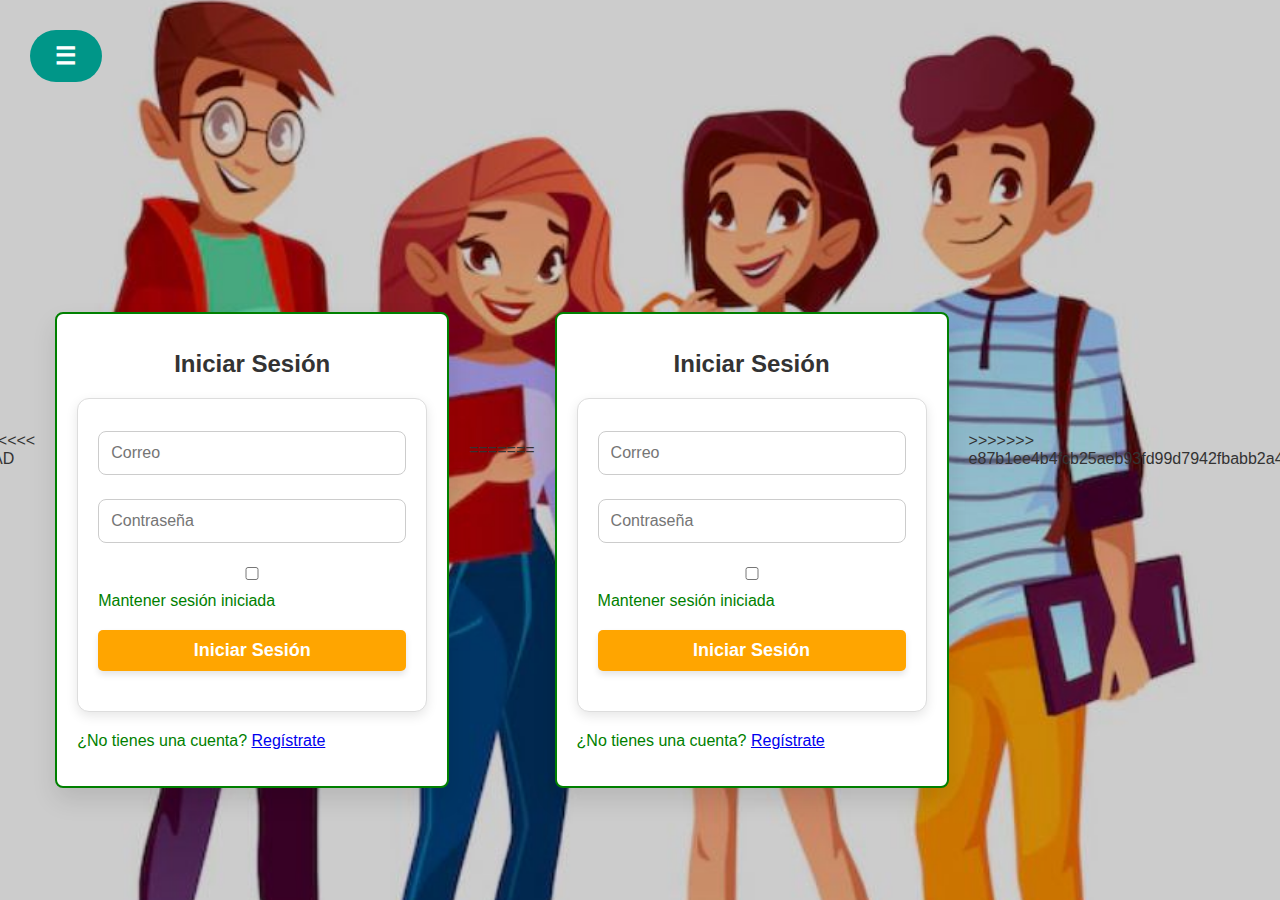
==== commit 57e3617a: "Resolviendo conflictos de fusión" ====
--- a/index.html
+++ b/index.html
@@ -1,3 +1,4 @@
+<<<<<<< HEAD
 <!DOCTYPE html>
 <html lang="es">
 <head>
@@ -115,7 +116,7 @@
                 <button id="add-order-btn" type="button" style="margin-top: 20px; padding: 10px; background-color: #28a745; color: white; border: none; border-radius: 5px;" onclick="addToOrder()">Añadir al Pedido</button>
             </div>
         </div>
-        <div class="total-price" id="total-price">Precio Total: $0</div>
+        <div id="total-carrito">Total del Carrito: $0</div>
 		 <button onclick="confirmarSalida('impresion')">Atrás</button>
     </section>	
 
@@ -325,7 +326,7 @@
     document.getElementById("dashboard").style.display = "none";
     document.getElementById("order-options").style.display = "block";
     document.getElementById("impresion").style.display = "none"; // Oculta la sección de impresión
-	 document.getElementById('opciones').style.display = 'block';
+    document.getElementById('opciones').style.display = 'block';
 }
 
 function showImpresion() {
@@ -410,7 +411,8 @@
     totalPriceElement.innerText = `Precio Total: $${totalPrice}`;
 }
 
-let orderList = []; // Array para almacenar los pedidos
+let totalCarrito = 0;  // Variable global para el total del carrito
+let orderList = []; // Lista de pedidos
 
 function addToOrder() {
     const pasteArea = document.getElementById("paste-area").value;
@@ -428,7 +430,7 @@
     }
 
     let description = `Descripción: ${pasteArea}\n`;
-    let totalPrice = 0; // Inicializar el precio total
+    let totalPrice = 0;  // Inicia el precio del pedido
 
     // Descripción de cada imagen según selección
     document.querySelectorAll('.image-preview').forEach((preview, index) => {
@@ -437,18 +439,21 @@
 
         if (colorOption) {
             description += `Imagen ${index + 1}: Color - Precio: $20\n`;
-            totalPrice += 20; // Sumar el precio
+            totalPrice += 20;  // Sumar el precio por color
         } else if (bwOption) {
             description += `Imagen ${index + 1}: Blanco y Negro - Precio: $10\n`;
-            totalPrice += 10; // Sumar el precio
-        }
-    });
-
-    // Añadir el pedido con descripción y precio total si el total es mayor a 0
+            totalPrice += 10;  // Sumar el precio por blanco y negro
+        }
+    });
+
+    // Si el total del pedido es mayor a 0, añadirlo al carrito
     if (totalPrice > 0) {
         const orderItem = { description: description, totalPrice: totalPrice };
-        orderList.push(orderItem); // Agregar el pedido al array
-        updateOrderList(); // Actualizar la lista visualmente
+        orderList.push(orderItem);  // Agregar al carrito
+        totalCarrito += totalPrice;  // Actualizar el total global del carrito
+
+        updateOrderList();  // Actualizar la lista visual del carrito
+        updateCarritoTotal();  // Actualizar el precio total del carrito en la interfaz
 
         // Redirigir a la sección de pedidos
         document.getElementById("order-options").style.display = "block";
@@ -460,28 +465,35 @@
 
 function updateOrderList() {
     const orderListElement = document.getElementById("order-list");
-    orderListElement.innerHTML = ''; // Limpiar la lista actual
+    orderListElement.innerHTML = '';  // Limpiar la lista actual
 
     orderList.forEach((item, index) => {
         const listItem = document.createElement("li");
-        listItem.innerText = `${item.description} Precio Total: $${item.totalPrice}`;
+        listItem.innerText = item.description; // Mostrar solo la descripción, sin el precio total
 
         // Botón para eliminar el pedido
         const deleteButton = document.createElement("button");
         deleteButton.innerText = "Eliminar";
-        deleteButton.onclick = () => removeFromOrder(index); // Llama a la función de eliminación
+        deleteButton.onclick = () => removeFromOrder(index);  // Eliminar el pedido
         listItem.appendChild(deleteButton);
 
         orderListElement.appendChild(listItem);
     });
+}
+// Actualiza el precio total del carrito en la interfaz
+function updateCarritoTotal() {
+    const totalCarritoElement = document.getElementById("total-carrito");
+    totalCarritoElement.innerText = `Total del Carrito: $${totalCarrito}`;  // Muestra el total del carrito
 }
 
 // Función para eliminar un pedido del carrito
 function removeFromOrder(index) {
     // Verifica que el índice sea válido
     if (index >= 0 && index < orderList.length) {
-        orderList.splice(index, 1); // Elimina el pedido del array
-        updateOrderList(); // Actualiza la lista visualmente
+        totalCarrito -= orderList[index].totalPrice;  // Restar el precio del pedido eliminado
+        orderList.splice(index, 1);  // Elimina el pedido del array
+        updateOrderList();  // Actualiza la lista visualmente
+        updateCarritoTotal();  // Actualiza el total del carrito
     } else {
         console.error("Índice fuera de rango: ", index);
     }
@@ -508,10 +520,9 @@
     document.getElementById("order-options").style.display = "none"; // Ocultar las opciones de pedido
 }
 
-
-
 // Evento para previsualizar imágenes al cargar archivos
 imageUpload.addEventListener('change', previewImages);
+
 
 
 
@@ -837,7 +848,7 @@
     const papeleriaItems = carritoPapeleria.filter(item => item.tipo === 'papeleria');
     if (papeleriaItems.length > 0) {
         const papeleriaHeading = document.createElement('h3');
-        papeleriaHeading.textContent = 'Productos de Papelería:';
+      
         orderList.appendChild(papeleriaHeading);
 
         papeleriaItems.forEach((item, index) => {
@@ -924,4 +935,933 @@
 
 </script>
 </body>
+=======
+<!DOCTYPE html>
+<html lang="es">
+<head>
+    <meta charset="UTF-8">
+    <meta name="viewport" content="width=device-width, initial-scale=1.0">
+    <title>Página de Ventas</title>
+    <link rel="stylesheet" href="styles.css">
+  
+</head>
+<body>
+   
+ <main>
+    <input type="hidden" id="current-section" value="inicio">
+    <button class="toggle-button" aria-label="Abrir menú" onclick="toggleSidebar()">&#9776;</button>
+
+    <div class="sidebar" id="sidebar">
+        <div class="dropdown">
+            <div class="dropdown-header" id="user-button" onclick="toggleDropdown()">Usuario</div>
+            <div class="dropdown-content" id="user-info">
+                <p id="user-name"></p>
+                
+           
+<p id="user-email"></p>
+                <p id="user-password"></p> <!-- Contraseña añadida -->
+                <button id="logout-button" onclick="logout()">Cerrar sesión</button>
+            </div>
+        
+        
+</div>
+    </div>
+
+   <section id="register" style="display: none;">
+        <h1>Crear Cuenta</h1>
+        <form id="register-form" class="form">
+            <input type="text" placeholder="Nombre" required>
+            <input type="email" placeholder="Correo" required>
+            <input type="password" placeholder="Contraseña" required>
+            <label>
+                <input type="checkbox" id="remember-me"> Mantener sesión iniciada
+            </label>
+            <button type="submit" class="submit-button">Crear Cuenta</button>
+            
+  
+<p class="error-message" id="register-error-message" style="display: none;"></p>
+        
+     
+</form>
+        <p>¿Ya tienes una cuenta? <a href="#" id="show-login">Iniciar sesión</a></p>
+    </section>
+
+  
+    <section id="login" style="display: block;">
+        <h1>Iniciar Sesión</h1>
+        <form id="login-form" class="form">
+            
+   
+<input type="email" placeholder="Correo" required>
+            <input type="password" placeholder="Contraseña" required>
+            <label>
+                <input type="checkbox" id="remember-me-login"> Mantener sesión iniciada
+            
+            
+</label>
+            <button type="submit" class="submit-button">Iniciar Sesión</button>
+            <p class="error-message" id="login-error-message" style="display: none;"></p>
+        </form>
+        <p>¿No tienes una cuenta? <a href="#" id="show-register">Regístrate</a></p>
+    </section>
+
+     <section id="dashboard" style="display: none;">
+        <h2> Bienvenido</h2>
+        <button id="make-order-button" class="order-button" style="display: none;" onclick="showOrderOptions()">Hacer un Pedido</button>
+    </section>
+
+
+<section id="order-options" style="display: none;">
+    <h2 style="text-align: center;">Selecciona una Opción</h2>
+  <div class="options-container">
+    <button id="impresion-button"  onclick="showImpresion()">Impresión</button>
+    <button id="utiles-button" onclick="showUtiles()">Útiles</button>
+    <button id="papeleria-button"  onclick="showPapeleria()">Papelería</button>
+</div>
+    <h2 style="text-align: center;">Carrito de Pedidos</h2>
+    <ul id="order-list" class="order-list"></ul>
+    <div id="total-price-order-options" class="total-price">Precio Total: $0.00</div>
+</section>
+
+    <div id="opciones" style="display: none;">
+        <button id="enviarPedido" style="font-size: 20px; padding: 15px 30px; margin-bottom: 20px;" onclick="enviarPedido()">Enviar Pedido</button>
+        <div id="carrito">
+            <!-- Aquí irían los productos del carrito -->
+        </div>
+    </div>
+
+<!-- Carrito de compras -->
+<section id="order-options" class="order-options">
+    <h2>Tu Carrito</h2>
+    <ul id="order-list">
+        <!-- Aquí se mostrarán los productos del carrito -->
+    </ul>
+    <div id="total-price-order-options">Precio Total: $0.00</div>
+</section>
+
+     <section id="impresion" style="display: none;">
+        <h1 style="text-align: center;">Agregar Imágenes/Texto para Imprimir</h1>
+        <div class="form-container" style="border: 2px solid #FFA500; padding: 20px; border-radius: 10px;">
+            <textarea id="paste-area" placeholder="Descripción de la impresión..." style="width: 100%; height: 100px; border-radius: 5px; padding: 10px;"></textarea>
+            <button id="upload-button" style="margin-top: 10px; padding: 10px; background-color: #FFA500; color: white; border: none; border-radius: 5px;" onclick="document.getElementById('image-upload').click()">Cargar Imágenes</button>
+            <input type="file" id="image-upload" multiple accept="image/*" style="display: none;" onchange="previewImages()">
+            
+            <div id="image-preview-container" style="margin-top: 10px; max-height: 200px; overflow-y: auto; border: 1px solid #ccc; border-radius: 5px;"></div>
+            
+            <h2 style="text-align: center;">Añadir todas las imágenes juntas</h2>
+            <div style="text-align: center;">
+                <button id="add-order-btn" type="button" style="margin-top: 20px; padding: 10px; background-color: #28a745; color: white; border: none; border-radius: 5px;" onclick="addToOrder()">Añadir al Pedido</button>
+            </div>
+        </div>
+        <div class="total-price" id="total-price">Precio Total: $0</div>
+		 <button onclick="confirmarSalida('impresion')">Atrás</button>
+    </section>	
+
+<section id="utiles-section" style="display: none;">
+    <h2 id="mensaje-utiles">Selecciona tus útiles escolares</h2>
+    <div id="utilesList"></div>
+    <div id="boton-container">
+        <div id="total-price-utiles">Precio Total: $0.00</div>
+        <button onclick="agregarUtilesAlCarrito()">Añadir al carrito</button>
+    </div>
+<button onclick="confirmarSalida('utiles-section')">Atrás</button>
+</section>
+
+<section id="papeleria-section" style="display: none;">
+    <h2>Selecciona tus productos de papelería</h2>
+    <div id="papeleriaList"></div>
+    <div id="total-price-papeleria" class="total-price">Precio Total: $0.00</div>
+    <button id="add-papeleria-to-cart-button" onclick="agregarPapeleriaAlCarrito()">Añadir al carrito</button>
+	    <button onclick="confirmarSalida('papeleria-section')">Atrás</button>
+</section>
+
+
+</main>
+
+    <script src="script.js"></script>
+	
+<script>
+
+
+
+    console.log("addToOrder function called");
+    let isLoggedIn = false;
+
+    // Almacenar el estado de la sesión
+    const isLoggedInKey = "isLoggedIn";
+    const currentUserKey = "currentUser";
+    const rememberedUserKey = "rememberedUser";
+
+    // Función para manejar la opción de "Mantener sesión iniciada"
+    function handleRememberMe(user) {
+        const rememberMe = document.getElementById("remember-me-login").checked;
+        if (rememberMe) {
+            localStorage.setItem(rememberedUserKey, JSON.stringify({ email: user.email, password: user.password }));
+        } else {
+            localStorage.removeItem(rememberedUserKey);
+        }
+    }
+
+    // Mostrar formulario de inicio de sesión
+    function showLoginForm() {
+        document.querySelector(".toggle-button").style.display = 'none';
+        document.getElementById("login").style.display = "block";
+        document.getElementById("register").style.display = "none";
+    }
+
+    // Función para iniciar sesión
+    function loginUser(email, password) {
+        const users = JSON.parse(localStorage.getItem('users')) || [];
+        const user = users.find(user => user.email === email && user.password === password);
+
+        if (user) {
+            isLoggedIn = true;
+            localStorage.setItem(isLoggedInKey, "true");
+            localStorage.setItem(currentUserKey, JSON.stringify({ email: user.email, name: user.name }));
+            handleRememberMe(user);
+            displayUserInfo(user);
+        } else {
+            displayError("Credenciales incorrectas", "login-error-message");
+        }
+    }
+
+    // Mostrar información del usuario
+    function displayUserInfo(user) {
+        document.querySelector(".toggle-button").style.display = 'block';
+        document.querySelector(".sidebar").classList.add('open');
+        document.getElementById("dashboard").style.display = "block";
+        document.getElementById("login").style.display = "none";
+        document.getElementById("register").style.display = "none";
+        document.getElementById("make-order-button").style.display = "block";
+        document.getElementById("user-name").innerText = `Nombre: ${user.name}`;
+        document.getElementById("user-email").innerText = `Email: ${user.email}`;
+    }
+
+    // Función para manejar el registro
+    function register(event) {
+        event.preventDefault();
+        const nameInput = document.querySelector("#register-form input[type='text']").value;
+        const emailInput = document.querySelector("#register-form input[type='email']").value;
+        const passwordInput = document.querySelector("#register-form input[type='password']").value;
+        const existingUsers = JSON.parse(localStorage.getItem('users')) || [];
+
+        // Validación de existencia de usuario
+        const emailExists = existingUsers.some(user => user.email === emailInput);
+        const nameExists = existingUsers.some(user => user.name === nameInput);
+
+        if (emailExists) {
+            displayError("Correo ya registrado", "register-error-message");
+            return;
+        }
+        if (nameExists) {
+            displayError("Nombre ya registrado", "register-error-message");
+            return;
+        }
+        if (passwordInput.length < 8 || !/\d/.test(passwordInput)) {
+            displayError("La contraseña debe tener al menos 8 dígitos y contener números", "register-error-message");
+            return;
+        }
+
+        const newUser = { name: nameInput, email: emailInput, password: passwordInput };
+        existingUsers.push(newUser);
+        localStorage.setItem('users', JSON.stringify(existingUsers));
+
+        alert("Cuenta creada con éxito. Ahora puedes iniciar sesión.");
+        document.getElementById("show-login").click(); // Muestra la opción de inicio de sesión
+    }
+
+    // Función para cerrar sesión
+    function logout() {
+        isLoggedIn = false;
+        document.querySelector(".toggle-button").style.display = 'none';
+        document.querySelector(".sidebar").classList.remove('open');
+        document.getElementById("dashboard").style.display = "none";
+        document.getElementById("login").style.display = "block";
+        document.getElementById("register").style.display = "none";
+        localStorage.removeItem(rememberedUserKey);
+        document.querySelector("#login-form").reset();
+        document.getElementById("user-name").innerText = '';
+        document.getElementById("user-email").innerText = '';
+        localStorage.removeItem(isLoggedInKey);
+        localStorage.removeItem(currentUserKey);
+        showLoginForm();
+    }
+
+    // Función para mostrar y ocultar la barra lateral
+    function toggleSidebar() {
+        const sidebar = document.querySelector(".sidebar");
+        sidebar.classList.toggle('open');
+    }
+
+    function toggleDropdown() {
+        const dropdownContent = document.querySelector(".dropdown-content");
+        dropdownContent.classList.toggle("open");
+    }
+
+    function displayError(message, elementId) {
+        const errorElement = document.getElementById(elementId);
+        errorElement.innerText = message;
+        errorElement.style.display = "block";
+    }
+
+    // Manejo de eventos para formularios
+    document.getElementById("register-form").onsubmit = register;
+    document.getElementById("login-form").onsubmit = function(event) {
+        event.preventDefault();
+        const emailInput = document.querySelector("#login-form input[type='email']").value;
+        const passwordInput = document.querySelector("#login-form input[type='password']").value;
+        loginUser(emailInput, passwordInput);
+    };
+
+    // Lógica de cambio entre formulario de inicio de sesión y registro
+    document.getElementById("show-login").onclick = function() {
+        document.getElementById("register").style.display = "none";
+        document.getElementById("login").style.display = "block";
+    };
+
+    document.getElementById("show-register").onclick = function() {
+        document.getElementById("login").style.display = "none";
+        document.getElementById("register").style.display = "block";
+    };
+
+    // Inicializa el estado al cargar la página
+    window.onload = function() {
+        const isLoggedIn = localStorage.getItem(isLoggedInKey) === "true";
+        const currentUser = JSON.parse(localStorage.getItem(currentUserKey));
+
+        if (isLoggedIn && currentUser) {
+            displayUserInfo(currentUser);
+        } else {
+            showLoginForm();
+        }
+
+        const rememberedUser = JSON.parse(localStorage.getItem(rememberedUserKey));
+        if (rememberedUser) {
+            document.querySelector("#login-form input[type='email']").value = rememberedUser.email;
+            document.querySelector("#login-form input[type='password']").value = rememberedUser.password;
+            document.getElementById("remember-me-login").checked = true;
+        }
+    };
+
+    // Manejo del evento de cierre de sesión
+    document.getElementById("logout-button").onclick = logout;
+
+    // Inicializa el botón de usuario para mostrar los datos
+    document.getElementById("user-button").onclick = toggleDropdown;
+
+    // Cierra el dropdown si se hace clic fuera de él
+    document.addEventListener("click", function (event) {
+        const dropdownContent = document.querySelector(".dropdown-content");
+        const toggleButton = document.getElementById("user-button");
+        if (!toggleButton.contains(event.target) && !dropdownContent.contains(event.target)) {
+            dropdownContent.classList.remove("open");
+        }
+    });
+
+// Maneja la visualización de las opciones de pedido y la sección de impresión
+function showOrderOptions() {
+    document.getElementById("dashboard").style.display = "none";
+    document.getElementById("order-options").style.display = "block";
+    document.getElementById("impresion").style.display = "none"; // Oculta la sección de impresión
+	 document.getElementById('opciones').style.display = 'block';
+}
+
+function showImpresion() {
+    document.getElementById("order-options").style.display = "none";
+    document.getElementById("impresion").style.display = "block"; // Muestra la sección de impresión
+}
+
+// Variables de imagen y precio
+const imageUpload = document.getElementById('image-upload');
+const imagePreviewContainer = document.getElementById('image-preview-container');
+const totalPriceElement = document.getElementById('total-price');
+let totalPrice = 0;
+
+// Previsualización de imágenes y cálculo de precios
+function previewImages(event) {
+    const files = event.target.files;
+    imagePreviewContainer.innerHTML = ''; // Limpia el contenedor al inicio
+    totalPrice = 0; // Reinicia el precio total
+
+    for (let i = 0; i < files.length; i++) {
+        const file = files[i];
+        const reader = new FileReader();
+
+        reader.onload = function(e) {
+            const img = document.createElement('img');
+            img.src = e.target.result;
+
+            // Crear contenedor para vista previa
+            const previewDiv = document.createElement('div');
+            previewDiv.classList.add('image-preview');
+
+            // Botón de eliminar
+            const removeButton = document.createElement('button');
+            removeButton.textContent = 'Eliminar';
+            removeButton.addEventListener('click', function() {
+                previewDiv.remove(); // Elimina vista previa de imagen
+                updateTotalPrice(); // Actualiza el total después de eliminar
+            });
+
+            // Inputs de opciones de color y blanco y negro como botones de radio
+            const colorInput = document.createElement('input');
+            colorInput.type = 'radio';
+            colorInput.name = `color-type-${i}`; // Nombre único para cada imagen
+            colorInput.value = 'color';
+            colorInput.addEventListener('change', updateTotalPrice); // Actualiza total al cambiar
+            const colorLabel = document.createElement('label');
+            colorLabel.textContent = 'Color';
+
+            const bwInput = document.createElement('input');
+            bwInput.type = 'radio';
+            bwInput.name = `color-type-${i}`; // Misma agrupación para seleccionar solo uno
+            bwInput.value = 'bw';
+            bwInput.addEventListener('change', updateTotalPrice); // Actualiza total al cambiar
+            const bwLabel = document.createElement('label');
+            bwLabel.textContent = 'Blanco y Negro';
+
+            // Añadir elementos al contenedor de vista previa
+            previewDiv.append(img, removeButton, colorInput, colorLabel, bwInput, bwLabel);
+            imagePreviewContainer.appendChild(previewDiv);
+        };
+
+        reader.readAsDataURL(file);
+    }
+}
+
+// Actualización del precio total
+function updateTotalPrice() {
+    const colorInputs = document.querySelectorAll('input[value="color"]:checked');
+    const bwInputs = document.querySelectorAll('input[value="bw"]:checked');
+    totalPrice = 0;
+
+    // Sumar precios de las imágenes seleccionadas en color
+    colorInputs.forEach(() => {
+        totalPrice += 20;
+    });
+
+    // Sumar precios de las imágenes seleccionadas en blanco y negro
+    bwInputs.forEach(() => {
+        totalPrice += 10;
+    });
+
+    totalPriceElement.innerText = `Precio Total: $${totalPrice}`;
+}
+
+let orderList = []; // Array para almacenar los pedidos
+
+function addToOrder() {
+    const pasteArea = document.getElementById("paste-area").value;
+    const colorInputs = document.querySelectorAll('input[value="color"]:checked');
+    const bwInputs = document.querySelectorAll('input[value="bw"]:checked');
+
+    if (!pasteArea) {
+        alert("Por favor, ingresa una descripción de la impresión.");
+        return;
+    }
+
+    if (colorInputs.length === 0 && bwInputs.length === 0) {
+        alert("Por favor, selecciona al menos una opción de color o blanco y negro para cada imagen.");
+        return;
+    }
+
+    let description = `Descripción: ${pasteArea}\n`;
+
+    // Descripción de cada imagen según selección
+    document.querySelectorAll('.image-preview').forEach((preview, index) => {
+        const colorOption = preview.querySelector('input[value="color"]:checked');
+        const bwOption = preview.querySelector('input[value="bw"]:checked');
+
+        if (colorOption) {
+            description += `Imagen ${index + 1}: Color - Precio: $20\n`;
+        } else if (bwOption) {
+            description += `Imagen ${index + 1}: Blanco y Negro - Precio: $10\n`;
+        }
+    });
+
+    // Obtener el precio total actual
+    const currentTotalPrice = totalPrice;  // Total calculado por la función updateTotalPrice()
+
+    // Añadir el pedido con descripción y precio total si el total es mayor a 0
+    if (currentTotalPrice > 0) {
+        const orderItem = { description: description, totalPrice: currentTotalPrice };
+        orderList.push(orderItem); // Agregar el pedido al array
+        updateOrderList(); // Actualizar la lista visualmente
+
+        // Redirigir a la sección de pedidos
+        document.getElementById("order-options").style.display = "block";
+        document.getElementById("impresion").style.display = "none";
+    } else {
+        alert("Por favor, selecciona al menos una opción de color o blanco y negro para cada imagen.");
+    }
+}
+
+
+function updateOrderList() {
+    const orderListElement = document.getElementById("order-list");
+    orderListElement.innerHTML = ''; // Limpiar la lista actual
+
+    orderList.forEach((item, index) => {
+        const listItem = document.createElement("li");
+        listItem.innerText = `${item.description} Precio Total: $${item.totalPrice}`;
+
+        // Botón para eliminar el pedido
+        const deleteButton = document.createElement("button");
+        deleteButton.innerText = "Eliminar";
+        deleteButton.onclick = () => removeFromOrder(index); // Llama a la función de eliminación
+        listItem.appendChild(deleteButton);
+
+        orderListElement.appendChild(listItem);
+    });
+}
+
+// Función para eliminar un pedido del carrito
+function removeFromOrder(index) {
+    // Verifica que el índice sea válido
+    if (index >= 0 && index < orderList.length) {
+        orderList.splice(index, 1); // Elimina el pedido del array
+        updateOrderList(); // Actualiza la lista visualmente
+    } else {
+        console.error("Índice fuera de rango: ", index);
+    }
+}
+
+// Función para limpiar los campos de impresión
+function clearInputFields() {
+    document.getElementById("paste-area").value = ""; // Limpiar la descripción
+    document.querySelectorAll('input[type="checkbox"]:checked').forEach(input => {
+        input.checked = false; // Desmarcar las opciones
+    });
+    
+    // Limpiar la vista previa de las imágenes (suponiendo que hay un contenedor para esto)
+    const imagePreviewContainer = document.getElementById("image-preview-container");
+    if (imagePreviewContainer) {
+        imagePreviewContainer.innerHTML = ""; // Limpiar la vista previa de las imágenes
+    }
+}
+
+// Función para navegar a la sección de impresión
+function goToImpresion() {
+    clearInputFields(); // Limpiar los campos
+    document.getElementById("impresion").style.display = "block"; // Mostrar la sección de impresión
+    document.getElementById("order-options").style.display = "none"; // Ocultar las opciones de pedido
+}
+
+
+
+// Evento para previsualizar imágenes al cargar archivos
+imageUpload.addEventListener('change', previewImages);
+
+
+
+function enviarPedido() {
+    // Recoger los carritos de impresión, útiles y papelería
+    const carritoImpresion = JSON.parse(localStorage.getItem('carritoImpresion')) || [];
+    const carritoUtiles = JSON.parse(localStorage.getItem('carritoUtiles')) || [];
+    const carritoPapeleria = JSON.parse(localStorage.getItem('carritoPapeleria')) || [];
+
+    // Verificar si hay productos en el carrito (Impresión, Útiles o Papelería)
+    if (carritoImpresion.length === 0 && carritoUtiles.length === 0 && carritoPapeleria.length === 0) {
+        alert("Tu carrito está vacío. Por favor, añade productos antes de enviar el pedido.");
+        return;
+    }
+
+    let mensaje = "Detalles del pedido:\n\n";
+
+    // Agregar productos de impresión
+    if (carritoImpresion.length > 0) {
+        mensaje += "Impresión:\n";
+        carritoImpresion.forEach(item => {
+            mensaje += `${item.nombre} x${item.cantidad} - $${item.precio * item.cantidad}\n`;
+        });
+        mensaje += "\n";
+    }
+
+    // Agregar productos de útiles
+    if (carritoUtiles.length > 0) {
+        mensaje += "Útiles Escolares:\n";
+        carritoUtiles.forEach(item => {
+            mensaje += `${item.nombre} x${item.cantidad} - $${item.precio * item.cantidad}\n`;
+        });
+        mensaje += "\n";
+    }
+
+    // Agregar productos de papelería
+    if (carritoPapeleria.length > 0) {
+        mensaje += "Papelería:\n";
+        carritoPapeleria.forEach(item => {
+            mensaje += `${item.nombre} x${item.cantidad} - $${item.precio * item.cantidad}\n`;
+        });
+        mensaje += "\n";
+    }
+
+    // Recopilar las imágenes del contenedor de vista previa
+    const images = [];
+    const imagePreviewContainer = document.getElementById('image-preview-container');
+    const previews = imagePreviewContainer.querySelectorAll('img');
+    
+    previews.forEach(img => {
+        images.push(img.src); // Obtener la URL de cada imagen
+    });
+
+    // Si hay imágenes, agregar al mensaje
+    if (images.length > 0) {
+        mensaje += "Imágenes:\n" + images.join('\n') + "\n";
+    }
+
+    // URL encode el mensaje
+    const encodedMessage = encodeURIComponent(mensaje);
+
+    // Número de WhatsApp al que quieres enviar el mensaje
+    const phoneNumber = '8295469638'; 
+    const whatsappURL = `https://wa.me/${phoneNumber}?text=${encodedMessage}`;
+
+    // Abrir WhatsApp con el mensaje del pedido
+    window.open(whatsappURL, '_blank');
+}
+
+
+    function mostrarOpciones() {
+    document.getElementById("order-options").style.display = "block"; // Mostrar la sección de opciones
+    document.getElementById("opciones").style.display = "block"; // Mostrar el div de opciones
+   }
+ // Lista de útiles escolares
+        const utilesEscolares = [
+            { nombre: 'Cuaderno', id: 1, precio: 45, imagen: 'imagenes/cuaderno.jpg' },
+            { nombre: 'Lápiz', id: 2, precio: 10, imagen: 'imagenes/lapiz.png' },
+            { nombre: 'Borrador', id: 3, precio: 15, imagen: 'imagenes/borrador.jpg' },
+            { nombre: 'Tijera', id: 4, precio: 30, imagen: 'imagenes/tijeras.jpg' },
+            { nombre: 'Colores', id: 5, precio: 35, imagen: 'imagenes/colores.jpg' }
+        ];
+
+        let carritoUtiles = JSON.parse(localStorage.getItem('carritoUtiles')) || [];
+
+        // Mostrar la lista de útiles escolares
+        const utilesListContainer = document.getElementById('utilesList');
+        function mostrarListaDeUtiles() {
+            utilesListContainer.innerHTML = ''; // Limpiar lista previa
+
+            utilesEscolares.forEach(util => {
+                const utilItem = document.createElement('div');
+                utilItem.classList.add('util-item');
+                utilItem.innerHTML = `
+                    <input type="checkbox" id="util-${util.id}" data-id="${util.id}" onchange="actualizarPrecioTotalUtiles()">
+                    <label for="util-${util.id}">${util.nombre}</label>
+                    <span> - $${util.precio}</span>
+                    <input type="number" id="cantidad-${util.id}" data-id="${util.id}" min="1" value="1" onchange="actualizarPrecioTotalUtiles()">
+                    <img src="${util.imagen}" alt="${util.nombre}" style="width: 30px; height: 30px;">
+                `;
+                utilesListContainer.appendChild(utilItem);
+            });
+
+            actualizarPrecioTotalUtiles(); // Actualizar el precio total al cargar la lista
+        }
+
+        // Actualizar precio total de los útiles
+        function actualizarPrecioTotalUtiles() {
+            let total = 0;
+
+            utilesEscolares.forEach(util => {
+                const checkbox = document.getElementById(`util-${util.id}`);
+                const cantidadInput = document.getElementById(`cantidad-${util.id}`);
+                
+                if (checkbox.checked) {
+                    const cantidad = parseInt(cantidadInput.value);
+                    total += util.precio * cantidad;
+                }
+            });
+
+            const totalPriceUtiles = document.getElementById('total-price-utiles');
+            totalPriceUtiles.textContent = `Precio Total: $${total.toFixed(2)}`;
+        }
+
+        // Función para agregar los útiles seleccionados al carrito
+        function agregarUtilesAlCarrito() {
+            utilesEscolares.forEach(util => {
+                const checkbox = document.getElementById(`util-${util.id}`);
+                const cantidadInput = document.getElementById(`cantidad-${util.id}`);
+                
+                if (checkbox.checked) {
+                    const cantidad = parseInt(cantidadInput.value);
+
+                    // Verificar si el artículo ya está en el carrito
+                    const index = carritoUtiles.findIndex(item => item.id === util.id);
+                    if (index === -1) {
+                        carritoUtiles.push({ id: util.id, nombre: util.nombre, cantidad, precio: util.precio, imagen: util.imagen, tipo: 'utiles' });
+                    } else {
+                        carritoUtiles[index].cantidad += cantidad;
+                    }
+                }
+            });
+
+            localStorage.setItem('carritoUtiles', JSON.stringify(carritoUtiles)); // Guardar carrito en localStorage
+            mostrarCarrito(); // Mostrar carrito actualizado
+
+            // Mostrar las opciones de pedido nuevamente
+            document.getElementById('utiles-section').style.display = "none";
+            document.getElementById('order-options').style.display = "block"; // Mostrar la sección con las opciones
+           
+        }
+
+        // Mostrar el carrito
+        function mostrarCarrito() {
+            const orderList = document.getElementById('order-list');
+            const totalPriceElement = document.getElementById('total-price-order-options');
+            
+            orderList.innerHTML = '';
+            let total = 0;
+
+            // Mostrar productos del carrito
+            carritoUtiles.forEach((item, index) => {
+                const listItem = document.createElement('li');
+                listItem.innerHTML = `
+                    <img src="${item.imagen}" alt="${item.nombre}" style="width: 50px; height: 50px; margin-right: 10px;">
+                    ${item.nombre} - $${item.precio * item.cantidad} (${item.cantidad} unidad${item.cantidad > 1 ? 'es' : ''})
+                `;
+                
+                const deleteButton = document.createElement('button');
+                deleteButton.textContent = 'Eliminar';
+                deleteButton.onclick = function() {
+                    eliminarDelCarrito(index);
+                };
+                
+                listItem.appendChild(deleteButton);
+                orderList.appendChild(listItem);
+
+                total += item.precio * item.cantidad;
+            });
+
+            totalPriceElement.textContent = `Precio Total: $${total.toFixed(2)}`;
+        }
+
+        // Eliminar un artículo del carrito
+        function eliminarDelCarrito(index) {
+            carritoUtiles.splice(index, 1);
+            localStorage.setItem('carritoUtiles', JSON.stringify(carritoUtiles));
+            mostrarCarrito();
+        }
+
+        // Mostrar la vista de útiles cuando se presiona el botón
+        function showUtiles() {
+            document.getElementById('order-options').style.display = "none";
+            document.getElementById('utiles-section').style.display = "block";
+            mostrarListaDeUtiles();
+        }
+
+        // Función para mostrar las opciones del carrito (Papelería, Útiles, Impresión)
+        function showPapeleria() {
+            alert('Mostrar papelería');
+        }
+
+     
+
+// Lista de productos de papelería con opciones de color
+const papeleriaProductos = [
+    { nombre: 'Hoja en Blanco', id: 1, precio: 5, colores: ['Blanco'], imagen: 'path/to/hoja.jpg' },
+    { nombre: 'Cartulina', id: 2, precio: 15, colores: ['Rojo', 'Azul', 'Verde'], imagen: 'path/to/cartulina.jpg' },
+    { nombre: 'Foami', id: 3, precio: 12, colores: ['Amarillo', 'Morado', 'Verde'], imagen: 'path/to/foami.jpg' },
+    { nombre: 'Hoja Cuadriculada', id: 4, precio: 8, colores: ['Blanco'], imagen: 'path/to/cuadriculada.jpg' },
+    { nombre: 'Papel Kraft', id: 5, precio: 10, colores: ['Marrón'], imagen: 'path/to/papelKraft.jpg' },
+    { nombre: 'Papel de Colores', id: 6, precio: 7, colores: ['Rojo', 'Verde', 'Amarillo', 'Azul'], imagen: 'path/to/papelColores.jpg' }
+];
+
+// Carrito de papelería
+let carritoPapeleria = JSON.parse(localStorage.getItem('carritoPapeleria')) || [];
+
+// Mostrar la lista de productos cuando se presione el botón de papelería
+document.getElementById('papeleria-button').onclick = function() {
+    document.getElementById('order-options').style.display = "none";
+    document.getElementById('papeleria-section').style.display = "block";
+    mostrarListaDePapeleria();
+};
+
+// Mostrar la lista de productos de papelería
+const papeleriaListContainer = document.getElementById('papeleriaList');
+function mostrarListaDePapeleria() {
+    papeleriaListContainer.innerHTML = ''; // Limpiar lista previa
+
+    papeleriaProductos.forEach(prod => {
+        const prodItem = document.createElement('div');
+        prodItem.classList.add('papeleria-item');
+        
+        // Crear select para elegir color
+        const colorSelect = prod.colores.map(color => `<option value="${color}">${color}</option>`).join('');
+        
+        prodItem.innerHTML = `
+            <input type="checkbox" id="prod-${prod.id}" data-id="${prod.id}" onchange="actualizarPrecioTotalPapeleria()">
+            <label for="prod-${prod.id}">${prod.nombre}</label>
+            <span> - $${prod.precio}</span>
+            <select id="color-${prod.id}" data-id="${prod.id}" onchange="actualizarPrecioTotalPapeleria()">
+                ${colorSelect}
+            </select>
+            <input type="number" id="cantidad-${prod.id}" data-id="${prod.id}" min="1" value="1" onchange="actualizarPrecioTotalPapeleria()">
+        `;
+        papeleriaListContainer.appendChild(prodItem);
+    });
+
+    actualizarPrecioTotalPapeleria();
+}
+
+// Actualizar precio total en tiempo real
+function actualizarPrecioTotalPapeleria() {
+    let total = 0;
+
+    papeleriaProductos.forEach(prod => {
+        const checkbox = document.getElementById(`prod-${prod.id}`);
+        const cantidadInput = document.getElementById(`cantidad-${prod.id}`);
+        
+        if (checkbox.checked) {
+            const cantidad = parseInt(cantidadInput.value) || 1; // Asegurarse de obtener un número válido
+            total += prod.precio * cantidad;
+        }
+    });
+
+    const totalPricePapeleria = document.getElementById('total-price-papeleria');
+    totalPricePapeleria.textContent = `Precio Total: $${total.toFixed(2)}`;
+}
+
+// Función para agregar productos de papelería al carrito
+function agregarPapeleriaAlCarrito() {
+    let productoSeleccionado = false;  // Variable para verificar si al menos un producto ha sido seleccionado
+
+    papeleriaProductos.forEach(prod => {
+        const checkbox = document.getElementById(`prod-${prod.id}`);
+        const cantidadInput = document.getElementById(`cantidad-${prod.id}`);
+        const colorSelect = document.getElementById(`color-${prod.id}`);
+        
+        if (checkbox.checked) {
+            const cantidad = parseInt(cantidadInput.value) || 1;
+            const color = colorSelect.value;
+
+            // Verificar si el artículo ya está en el carrito
+            const index = carritoPapeleria.findIndex(item => item.id === prod.id && item.color === color);
+            if (index === -1) {
+                carritoPapeleria.push({ id: prod.id, nombre: prod.nombre, cantidad, color, precio: prod.precio, tipo: 'papeleria' });
+            } else {
+                carritoPapeleria[index].cantidad += cantidad;
+            }
+
+            productoSeleccionado = true;  // Marcar que se seleccionó al menos un producto
+        }
+    });
+
+    // Si no se seleccionó ningún producto, mostrar advertencia
+    if (!productoSeleccionado) {
+        alert('¡Por favor, selecciona al menos un producto antes de añadir al carrito!');
+        return;  // No continuar con el proceso si no se seleccionaron productos
+    }
+
+    // Guardar el carrito en localStorage
+    localStorage.setItem('carritoPapeleria', JSON.stringify(carritoPapeleria));
+
+    // Mostrar carrito actualizado
+    mostrarCarritoPapeleria();
+
+    // Cambiar de sección (mostrar opciones de pedido)
+    document.getElementById('papeleria-section').style.display = "none";
+    document.getElementById('order-options').style.display = "block";
+    
+    // Asegurarse de que el botón "Enviar Pedido" esté visible
+    document.getElementById('send-order-button').style.display = "block";
+}
+
+// Mostrar el carrito con los productos de papelería
+function mostrarCarritoPapeleria() {
+    const orderList = document.getElementById('order-list');
+    const totalPriceElement = document.getElementById('total-price-order-options');
+    
+    orderList.innerHTML = '';
+    let total = 0;
+
+    const papeleriaItems = carritoPapeleria.filter(item => item.tipo === 'papeleria');
+    if (papeleriaItems.length > 0) {
+        const papeleriaHeading = document.createElement('h3');
+        papeleriaHeading.textContent = 'Productos de Papelería:';
+        orderList.appendChild(papeleriaHeading);
+
+        papeleriaItems.forEach((item, index) => {
+            const listItem = document.createElement('li');
+            listItem.innerHTML = `
+                ${item.nombre} (${item.color}) - $${item.precio * item.cantidad} (${item.cantidad} unidad${item.cantidad > 1 ? 'es' : ''})
+            `;
+            
+            const deleteButton = document.createElement('button');
+            deleteButton.textContent = 'Eliminar';
+            deleteButton.onclick = function() {
+                eliminarDelCarritoPapeleria(index);
+            };
+            
+            listItem.appendChild(deleteButton);
+            orderList.appendChild(listItem);
+
+            total += item.precio * item.cantidad;
+        });
+    }
+
+    totalPriceElement.textContent = `Precio Total: $${total.toFixed(2)}`;
+}
+
+// Función para eliminar artículos del carrito
+function eliminarDelCarritoPapeleria(index) {
+    carritoPapeleria.splice(index, 1);
+    localStorage.setItem('carritoPapeleria', JSON.stringify(carritoPapeleria));
+    mostrarCarritoPapeleria();
+}
+
+// Mostrar la sección específica y ocultar las demás
+function mostrarSeccion(seccionId) {
+    document.querySelectorAll('section').forEach(seccion => {
+        seccion.style.display = 'none';
+    });
+    document.getElementById(seccionId).style.display = 'block';
+}
+
+
+
+
+
+// Función para confirmar si el usuario quiere salir de la sección actual
+function confirmarSalida(seccion) {
+    let mensaje = '';
+
+    switch (seccion) {
+        case 'impresion':
+            mensaje = '¿Estás seguro de que quieres salir de impresión?';
+            break;
+        case 'utiles':
+            mensaje = '¿Estás seguro de que quieres salir de útiles?';
+            break;
+        case 'papeleria':
+            mensaje = '¿Estás seguro de que quieres salir de papelería?';
+            break;
+        default:
+            mensaje = '¿Estás seguro de que quieres salir?';
+    }
+
+    // Mostrar la advertencia y confirmar la acción
+    if (confirm(mensaje)) {
+        // Mostrar la sección inicial (order-options) cuando confirma la salida
+        mostrarSeccion('order-options');
+    }
+}
+
+// Función para mostrar una sección específica
+function mostrarSeccion(seccionId) {
+    // Ocultar todas las secciones primero
+    document.querySelectorAll('section').forEach(seccion => {
+        seccion.style.display = 'none';
+    });
+
+    // Mostrar solo la sección seleccionada
+    const seccion = document.getElementById(seccionId);
+    if (seccion) {
+        seccion.style.display = 'block';
+    }
+}
+
+
+
+</script>
+</body>
+>>>>>>> e87b1ee4b4fcb25aeb93fd99d7942fbabb2a4667
 </html>--- a/styles.css
+++ b/styles.css
@@ -1,1950 +1,1950 @@
-
-/* Estilo para la sección de útiles */
-#utiles-section {
-    display: none;
-    padding: 30px;
-    background-color: #f9f9f9;
-    border-radius: 12px;
-    box-shadow: 0 4px 15px rgba(0, 0, 0, 0.1);
-    width: 100%; /* Se asegura que la sección ocupe todo el espacio disponible */
-    max-width: 600px; /* O ajusta a un valor que se adapte mejor */
-    margin: 40px auto;
-    text-align: center;
-    overflow: hidden;
-    box-sizing: border-box;
-    transition: all 0.3s ease;
-}
-/* Asegúrate de que no haya desplazamiento horizontal */
-body {
-    overflow-x: hidden; /* Previene el desplazamiento horizontal */
-}
-/* Título de la sección */
-#utiles-section h2 {
-    font-size: 2rem;
-    color: #333;
-    font-weight: bold;
-    margin-bottom: 20px;
-    word-wrap: break-word;
-}
-
-#utilesList {
-    display: flex;
-    flex-direction: column;
-    gap: 20px;
-    align-items: center;
-    overflow-y: auto;
-    max-height: 400px;
-    margin-bottom: 30px;
-    width: 100%; /* Hace que el contenedor ocupe todo el ancho disponible */
-}
-
-/* Item de producto de útiles escolares */
-.util-item {
-    background-color: #fff;
-    padding: 20px;
-    border: 2px solid #ddd;
-    border-radius: 10px;
-    display: flex;
-    justify-content: center;
-    align-items: center;
-    gap: 15px;
-    width: 100%;
-    max-width: 500px;
-    box-sizing: border-box;
-    transition: transform 0.3s ease, box-shadow 0.3s ease;
-    margin: 0 auto;
-}
-
-/* Hover de los items */
-.util-item:hover {
-    transform: translateY(-5px);
-    box-shadow: 0 5px 20px rgba(0, 0, 0, 0.1);
-}
-
-/* Estilo del nombre del producto */
-.util-item label {
-    font-size: 1.4rem;
-    color: #555;
-    margin-right: 10px;
-    text-align: left;
-    font-weight: bold;
-    flex: 1 1 100%;
-}
-
-/* Precio del producto */
-.util-item span {
-    font-size: 1.2rem;
-    color: #333;
-    margin-right: 10px;
-    text-align: left;
-}
-
-/* Imagen del producto */
-.util-item img {
-    width: 120px;
-    height: 120px;
-    object-fit: cover;
-    border-radius: 8px;
-    transition: transform 0.3s ease;
-    margin-right: 15px;
-}
-
-/* Hover de la imagen */
-.util-item img:hover {
-    transform: scale(2.2);
-}
-
-/* Selector de color */
-.util-item select {
-    padding: 8px;
-    font-size: 1.1rem;
-    border-radius: 5px;
-    border: 1px solid #ccc;
-    flex: 1 1 30%;
-    background-color: #fafafa;
-    cursor: pointer;
-}
-
-/* Campo de cantidad */
-.util-item input[type="number"] {
-    width: 80px;
-    padding: 8px;
-    font-size: 1.1rem;
-    border-radius: 5px;
-    border: 1px solid #ccc;
-    flex: 1 1 30%;
-    background-color: #fafafa;
-}
-
-/* Estilo para el total */
-#total-price-utiles {
-    font-size: 1.6rem;
-    font-weight: bold;
-    color: #333;
-    margin-top: 20px;
-    text-align: center;
-    background-color: #e8f5e9;
-    padding: 10px;
-    border-radius: 6px;
-}
-
-/* Botón de añadir al carrito */
-#add-utiles-to-cart-button {
-    display: block;
-    margin: 30px auto;
-    padding: 12px 25px;
-    background-color: #4CAF50;
-    color: white;
-    border: none;
-    border-radius: 8px;
-    font-size: 1.4rem;
-    cursor: pointer;
-    transition: background-color 0.3s, transform 0.3s;
-}
-
-#add-utiles-to-cart-button:hover {
-    background-color: #45a049;
-    transform: scale(1.05);
-}
-
-/* Responsividad */
-@media (max-width: 768px) {
-    #utiles-section h2 {
-        font-size: 1.6rem;
-    }
-
-    .util-item {
-        flex-direction: column;
-        padding: 15px;
-        width: 100%;
-    }
-
-    .util-item label, .util-item span {
-        font-size: 1.2rem;
-        text-align: center;
-    }
-
-    .util-item select, .util-item input[type="number"] {
-        width: 100%;
-        font-size: 1rem;
-    }
-
-    #add-utiles-to-cart-button {
-        width: 80%;
-        font-size: 1.3rem;
-    }
-
-    #total-price-utiles {
-        font-size: 1.4rem;
-        text-align: center;
-    }
-}
-
-@media (max-width: 480px) {
-    .util-item {
-        flex-direction: column;
-        padding: 12px;
-        width: 100%;
-    }
-
-    .util-item select, .util-item input[type="number"] {
-        width: 100%;
-    }
-
-    #add-utiles-to-cart-button {
-        width: 100%;
-        padding: 15px 0;
-        font-size: 1.3rem;
-    }
-
-    #total-price-utiles {
-        font-size: 1.4rem;
-        margin-top: 15px;
-        background-color: #e8f5e9;
-        padding: 12px;
-    }
-}
-
-/* Estilo para el contenedor del botón y el precio */
-#boton-container {
-    display: flex;
-    justify-content: center;
-    align-items: center;
-    gap: 15px;
-    margin-top: 30px;
-}
-
-
-
-/* Estilo para el botón de agregar al carrito */
-button {
-    background-color: #009688; /* Verde vibrante */
-    color: white;
-    padding: 12px 25px;
-    border: none;
-    border-radius: 50px;
-    cursor: pointer;
-    font-size: 1.2rem;
-    font-weight: 600;
-    transition: background-color 0.3s ease, transform 0.2s ease;
-}
-
-button:hover {
-    background-color: #00796b; /* Color más oscuro al pasar el mouse */
-    transform: scale(1.05);
-}
-
-button:active {
-    transform: scale(1.02);
-    box-shadow: 0 5px 15px rgba(0, 0, 0, 0.2);
-}
-
-/* Título */
-h2 {
-    font-size: 28px;
-    color: #2c3e50; /* Azul oscuro para los títulos */
-    margin-bottom: 20px;
-}
-
-
-//* Estilo general para la sección de papelería */
-#papeleria-section {
-    padding: 30px;
-    font-family: 'Arial', sans-serif;
-    background-color: #f3f4f6; /* Color de fondo más suave */
-    border-radius: 12px;
-    box-shadow: 0 4px 15px rgba(0, 0, 0, 0.1);
-    max-width: 750px;
-    width: 100%;
-    margin: 40px auto;
-    display: none;
-    box-sizing: border-box;
-    text-align: center;
-    overflow: hidden;
-    transition: all 0.3s ease;
-}
-
-/* Título de la sección */
-#papeleria-section h2 {
-    font-size: 2rem;
-    color: #3498db; /* Color azul para el título */
-    font-weight: bold;
-    margin-bottom: 20px;
-    word-wrap: break-word;
-}
-
-/* Contenedor de la lista de productos */
-#papeleriaList {
-    display: flex;
-    flex-direction: column;
-    gap: 20px;
-    align-items: center;
-    overflow-y: auto;
-    max-height: 400px;
-    margin-bottom: 30px;
-}
-
-/* Item de producto de papelería */
-.papeleria-item {
-    background-color: #fff;
-    padding: 20px;
-    border: 2px solid #ddd;
-    border-radius: 10px;
-    display: flex;
-    flex-wrap: wrap;
-    justify-content: space-between;
-    gap: 15px;
-    width: 100%;
-    max-width: 500px;
-    box-sizing: border-box;
-    transition: transform 0.3s ease, box-shadow 0.3s ease;
-    margin: 0 auto;
-    background-color: #f9f9f9; /* Fondo claro para los elementos */
-}
-
-/* Hover de los items */
-.papeleria-item:hover {
-    transform: translateY(-5px);
-    box-shadow: 0 5px 20px rgba(0, 0, 0, 0.1);
-}
-
-/* Estilo del nombre del producto */
-.papeleria-item label {
-    font-size: 1.4rem;
-    color: #2c3e50; /* Color oscuro para los nombres de los productos */
-    margin-right: 10px;
-    word-wrap: break-word;
-    flex: 1 1 100%;
-    text-align: center;
-    font-weight: bold;
-}
-
-/* Precio del producto */
-.papeleria-item span {
-    font-size: 1.2rem;
-    color: #27ae60; /* Color verde para los precios */
-    margin-right: 10px;
-    flex: 1 1 100%;
-    word-wrap: break-word;
-    text-align: center;
-}
-
-/* Selector de color */
-.papeleria-item select {
-    padding: 8px;
-    font-size: 1.1rem;
-    border-radius: 5px;
-    border: 1px solid #3498db; /* Borde azul para el selector de color */
-    flex: 1 1 30%;
-    background-color: #ecf0f1; /* Fondo claro para el selector */
-    cursor: pointer;
-    margin-top: 10px;
-}
-
-/* Campo de cantidad */
-.papeleria-item input[type="number"] {
-    width: 80px;
-    padding: 8px;
-    font-size: 1.1rem;
-    border-radius: 5px;
-    border: 1px solid #3498db; /* Borde azul para la cantidad */
-    flex: 1 1 30%;
-    background-color: #ecf0f1;
-    margin-top: 10px;
-}
-
-/* Botón de añadir al carrito */
-#add-papeleria-to-cart-button {
-    display: block;
-    margin: 30px auto;
-    padding: 12px 25px;
-    background-color: #4CAF50; /* Botón verde */
-    color: white;
-    border: none;
-    border-radius: 8px;
-    font-size: 1.4rem;
-    cursor: pointer;
-    transition: background-color 0.3s, transform 0.3s;
-    width: auto;
-}
-
-#add-papeleria-to-cart-button:hover {
-    background-color: #45a049;
-    transform: scale(1.05);
-}
-
-/* Estilo para el total */
-#total-price-papeleria {
-    font-size: 1.6rem;
-    font-weight: bold;
-    color: #333;
-    margin-top: 20px;
-    text-align: center;
-    background-color: #e8f5e9; /* Fondo suave verde */
-    padding: 10px;
-    border-radius: 6px;
-}
-
-/* Responsividad: Ajustes para pantallas pequeñas */
-@media (max-width: 768px) {
-    #papeleria-section h2 {
-        font-size: 1.6rem;
-    }
-
-    .papeleria-item {
-        flex-direction: column;
-        padding: 15px;
-        width: 100%;
-        box-sizing: border-box;
-        margin: 10px auto;
-    }
-
-    .papeleria-item label, .papeleria-item span {
-        font-size: 1.2rem;
-        text-align: center;
-    }
-
-    .papeleria-item select, .papeleria-item input[type="number"] {
-        width: 100%;
-        font-size: 1rem;
-        margin-bottom: 10px;
-    }
-
-    #add-papeleria-to-cart-button {
-        width: 80%;
-        font-size: 1.3rem;
-    }
-
-    #total-price-papeleria {
-        font-size: 1.4rem;
-        text-align: center;
-    }
-}
-
-/* Responsividad para pantallas muy pequeñas (teléfonos en orientación vertical) */
-@media (max-width: 480px) {
-    .papeleria-item {
-        flex-direction: column;
-        padding: 12px;
-        width: 100%;
-    }
-
-    .papeleria-item select, .papeleria-item input[type="number"] {
-        width: 100%;
-    }
-
-    #add-papeleria-to-cart-button {
-        width: 100%;
-        padding: 15px 0;
-        font-size: 1.3rem;
-    }
-
-    #total-price-papeleria {
-        font-size: 1.4rem;
-        margin-top: 15px;
-        background-color: #e8f5e9;
-        padding: 12px;
-    }
-}
-
-
-/* Estilo para el carrito */
-#order-list {
-    list-style-type: none;
-    padding: 0;
-}
-
-#order-list li {
-    background-color: #ecf0f1;
-    padding: 12px;
-    margin: 10px 0;
-    border-radius: 8px;
-    font-size: 16px;
-    color: #34495e;
-    transition: background-color 0.3s ease;
-}
-
-#order-list li:hover {
-    background-color: #dfe6e9;
-}
-
-/* Estilos responsivos para pantallas pequeñas (móviles) */
-@media (max-width: 768px) {
-    /* Ajustar contenedor */
-    .container {
-        padding: 10px;
-    }
-
-    /* Productos list en columna en pantallas pequeñas */
-    .productos-list {
-        flex-direction: column;
-        align-items: center;
-        max-height: 70vh; /* Limitar altura para que se vea bien en pantallas más pequeñas */
-        overflow-y: auto;
-    }
-
-    /* Ajustar el tamaño de cada producto */
-    .producto-item {
-        width: 90%;
-        margin-bottom: 20px;
-    }
-
-    /* Ajustar tamaño de texto */
-    h2 {
-        font-size: 24px;
-    }
-
-    /* Ajustar el tamaño de los botones */
-    button {
-        padding: 10px 25px;
-        font-size: 16px;
-    }
-
-    /* Ajustar precio total */
-    #total-price-productos {
-        font-size: 18px;
-    }
-
-    #total-price-order-options {
-        font-size: 18px;
-    }
-
-    /* Ajuste de imagen para productos */
-    .producto-item img {
-        max-width: 90%; /* Asegurarse de que las imágenes no sobrepasen */
-        height: auto;
-    }
-
-    /* Ajustar lista del carrito */
-    #order-list li {
-        font-size: 14px;
-        padding: 10px;
-    }
-}
-
-.login-container {
-  max-width: 400px;
-  margin: 50px auto;
-  padding: 40px;
-  background-color: #fff;
-  border-radius: 10px;
-  box-shadow: 0px 4px 10px rgba(0, 0, 0, 0.1);
-}
-
-h1 {
-  text-align: center;
-  color: #333;
-  font-size: 24px;
-  margin-bottom: 20px;
-}
-
-.form {
-  display: flex;
-  flex-direction: column;
-}
-
-.form input {
-  padding: 12px 20px;
-  margin: 8px 0;
-  border: 1px solid #ccc;
-  border-radius: 4px;
-  box-sizing: border-box;
-}
-
-.submit-button {
-  background-color: #4CAF50;
-  color: white;
-  padding: 15px 20px;
-  border: none;
-  border-radius: 4px;
-  cursor: pointer;
-  font-size: 16px;
-  transition: background-color 0.3s;
-}
-
-.submit-button:hover {
-  background-color: #3e8e41;
-}
-
-.login-button {
-  width: 100%;
-  padding: 15px;
-  margin: 10px 0;
-  border: none;
-  border-radius: 5px;
-  cursor: pointer;
-  color: white;
-  font-size: 16px;
-  transition: background-color 0.3s;
-}
-
-.login-button:hover {
-  background-color: #2196F3; /* Darker blue for Google */
-}
-
-.login-button:nth-child(2):hover {
-  background-color: #2980b9; /* Darker blue for Facebook */
-}
-
-/* Estilos globales y del body */
-body {
-    margin: 0;
-    padding: 0;
-    font-family: 'Arial', sans-serif;
-    height: 100vh;
-    display: flex;
-    justify-content: center;
-    align-items: center;
-    background-image: url('imagenes/fondo.jpeg'); /* Ruta correcta a la imagen */
-    background-size: cover;
-    background-position: center 20%; /* Valor reducido para mover la imagen menos hacia abajo */
-    background-repeat: no-repeat;
-    color: #333;
-}
-
-
-/* Estilos para la sección central (formulario de login u otros) */
-section {
-    background-color: rgba(255, 255, 255, 0.9); /* Fondo blanco más opaco */
-    padding: 40px 30px;
-    border-radius: 16px; /* Bordes más redondeados */
-    box-shadow: 0 12px 25px rgba(0, 0, 0, 0.1); /* Sombra más sutil */
-    width: 350px;
-    transform: translateY(100px);
-    animation: fadeInUp 1s forwards; /* Animación de desvanecimiento */
-}
-
-@keyframes fadeInUp {
-    from {
-        opacity: 0;
-        transform: translateY(50px);
-    }
-    to {
-        opacity: 1;
-        transform: translateY(0);
-    }
-}
-
-/* Estilos para los inputs dentro de los formularios */
-.form input {
-    padding: 15px;
-    margin: 12px 0;
-    border: 2px solid #ccc;
-    border-radius: 8px;
-    font-size: 16px;
-    width: 100%; /* Hacer que el input ocupe todo el ancho */
-    transition: border-color 0.3s ease, box-shadow 0.3s ease;
-}
-
-.form input:focus {
-    border-color: #ff8c00; /* Bordes naranjas cuando el input está enfocado */
-    outline: none;
-    box-shadow: 0 0 8px rgba(255, 140, 0, 0.5); /* Sombra de enfoque */
-}
-
-/* Estilo de los botones (submit, login, etc.) */
-.submit-button,
-.login-button,
-.order-button,
-.option-button {
-    padding: 15px 30px;
-    border: none;
-    border-radius: 10px;
-    font-size: 18px;
-    cursor: pointer;
-    transition: transform 0.2s, background-color 0.3s ease-in-out;
-    box-shadow: 0 6px 12px rgba(0, 0, 0, 0.15);
-    width: 100%; /* Hace que los botones ocupen todo el ancho disponible */
-}
-
-/* Estilo de los botones de login */
-.login-button:nth-child(1) {
-    background-color: #4285F4; /* Azul de Google */
-}
-
-.login-button:nth-child(2) {
-    background-color: #3b5998; /* Azul de Facebook */
-}
-
-.login-button:hover {
-    transform: scale(1.05);
-}
-
-/* Estilo del botón de submit */
-.submit-button {
-    background-color: #ff8c00;
-    color: white;
-}
-
-.submit-button:hover {
-    background-color: #e67e22;
-    transform: scale(1.05);
-}
-
-/* Estilo del botón de orden */
-.order-button {
-    background-color: #ff8c00;
-    color: white;
-    font-size: 20px;
-}
-
-.order-button:hover {
-    background-color: darkorange;
-    transform: scale(1.1);
-}
-
-/* Estilo de los botones de opciones */
-.option-button {
-    background-color: #ff8c00;
-    color: white;
-}
-
-.option-button:hover {
-    background-color: #e67e22;
-    transform: scale(1.05); /* Efecto de expansión al hacer hover */
-}
-
-/* Estilos del contenedor de la orden */
-.order-container {
-    text-align: center;
-    margin-top: 30px;
-    width: 350px;
-    transform: translateY(50px);
-    animation: fadeInUp 1s forwards;
-}
-
-/* Estilo para mostrar el precio total */
-.total-price {
-    font-size: 22px;
-    color: #333;
-    margin-top: 15px;
-}
-
-/* Transición de fade-in */
-.fade-in {
-    animation: fadeIn 1s ease-in-out;
-}
-
-@keyframes fadeIn {
-    from {
-        opacity: 0;
-    }
-    to {
-        opacity: 1;
-    }
-}
-
-/* Mejoras visuales para los botones con efectos */
-button:focus {
-    outline: none;
-}
-
-button:active {
-    transform: scale(0.98); /* Efecto de "presionar" al hacer clic */
-}
-
-
-/* Estilo para los encabezados */
-h2 {
-    color: #333;
-    font-size: 32px; /* Tamaño más grande para mayor impacto */
-    font-weight: bold;
-    margin-bottom: 20px;
-    
-   
-text-align: center; /* Centra el título */
-}
-
-/* Estilo para la sección de impresión */
-#impresion {
-    padding: 40px;
-    max-width: 1000px;
-    margin: 20px auto;
-    background-color: #ffffff; /* Fondo blanco para mejor contraste */
-    border-radius: 10px;
-    box-shadow: 0 8px 20px rgba(0, 0, 0, 0.1); /* Sombra más suave */
-    transition: transform 0.3s ease-in-out; /* Suaviza la animación */
-}
-
-#impresion:hover {
-    transform: scale(1.03); /* Le da un efecto de ampliación al pasar el ratón */
-}
-
-/* Estilo para las imágenes previas de la impresión */
-#image-preview-container {
-    display: flex;
-    flex-wrap: wrap;
-    justify-content: center;
-}
-
-
-}
-#image-preview-container img {
-    width: 120px;
-    margin: 5px;
-    border-radius: 8px;
-    box-shadow: 0 4px 8px rgba(0, 0, 0, 0.15); /* Sombra suave en las imágenes */
-}
-
-/* Estilo para el área de pegado */
-#paste-area {
-    border: 2px dashed #ccc;
-    padding: 20px;
-    margin: 20px 0;
-    text-align: center;
-    
-    m
-min-height: 120px; /* Aumenta la altura mínima para mejor visualización */
-    background-color: #f9f9f9;
-    border-radius: 8px; /* Bordes redondeados */
-    transition: background-color 0.3s ease; /* Transición suave */
-}
-
-#paste-area:hover {
-    background-color: #eaeaea; /* Cambio de color al pasar el ratón */
-}
-
-/* Estilo para el área de especificaciones */
-#specifications {
-    padding: 12px;
-    border: 1px solid #ccc;
-    border-radius: 8px;
-    min-height: 100px; /* Un poco más de espacio en la caja de texto */
-}
-
-/* Estilo para los botones */
-.submit-button {
-    background-color: #ff8c00; /* Color naranja */
-    color: white;
-    padding: 15px;
-    width: 100%;
-    border: none;
-    border-radius: 8px;
-    cursor: pointer;
-    font-size: 18px;
-    
-    text-ali
-text-align: center;
-    margin-top: 15px;
-    transition: background-color 0.3s ease, transform 0.2s ease-in-out;
-}
-
-.submit-button:hover {
-    background-color: #e67e22; /* Color más oscuro en hover */
-    transform: scale(1.05); /* Expansión al pasar el ratón */
-}
-
-/* Estilo para el formulario */
-.form {
-    max-width: 500px;
-    margin: 20px auto;
-    padding: 30px;
-    background: white;
-    border-radius: 12px;
-    box-shadow: 0 8px 16px rgba(0, 0, 0, 0.1); /* Sombra más pronunciada */
-    transition: box-shadow 0.3s ease-in-out;
-}
-
-.form:hover {
-    box-shadow: 0 12px 24px rgba(0, 0, 0, 0.2); /* Aumento de sombra en hover */
-}
-
-.form input {
-    width: 100%;
-    padding: 12px;
-    
-   
-margin: 12px 0;
-    border: 1px solid #ccc;
-    border-radius: 8px;
-    font-size: 16px;
-    box-sizing: border-box;
-    transition: border-color 0.3s ease, box-shadow 0.3s ease;
-}
-
-.form input:focus {
-    border-color: #ff8c00;
-    outline: none;
-    box-shadow: 0 0 8px rgba(255, 140, 0, 0.5);
-}
-
-/* Estilo para mostrar mensajes de error */
-.error-message {
-    
-  
-color: red;
-    font-size: 0.9em;
-    margin-top: 5px;
-    text-align: center;
-}
-
-/* Animación de entrada */
-.fade-in {
-    animation: fadeIn 1s ease-in-out;
-}
-
-@keyframes fadeIn {
-    from {
-        opacity: 0;
-    }
-    to {
-        opacity: 1;
-    }
-}
-
-/* Estilo global */
-body {
-    font-family: 'Arial', sans-serif;
-    background-color: #f9f9f9;
-    margin: 0;
-    padding: 0;
-    display: flex;
-    justify-content: center;
-    align-items: center;
-    min-height: 100vh;
-    box-sizing: border-box;
-}
-
-/* Estilo para el área de pegado */
-#paste-area {
-    border: 2px dashed #ccc;
-    padding: 15px;
-    margin: 20px 0;
-    text-align: left;
-    min-height: 80px; /* Aumentado para una mejor visualización */
-    background-color: #f9f9f9;
-    border-radius: 8px; /* Bordes redondeados para suavizar la apariencia */
-    transition: background-color 0.3s ease;
-}
-
-#paste-area:hover {
-    background-color: #eaeaea; /* Efecto hover más claro */
-}
-
-/* Previsualización de imagen */
-#image-preview-container img {
-    width: 100px;
-    height: auto; /* Mantener la proporción */
-    margin: 5px;
-    border-radius: 8px; /* Bordes redondeados */
-    box-shadow: 0 2px 8px rgba(0, 0, 0, 0.1); /* Sombra suave */
-}
-
-/* Estilo de la lista de pedidos */
-.order-list {
-    list-style-type: none;
-    padding: 0;
-    margin: 20px 0;
-}
-
-.order-item {
-    display: flex;
-    justify-content: space-between;
-    align-items: center;
-    margin: 10px 0;
-    padding: 10px;
-    background-color: #ffffff;
-    border-radius: 8px; /* Bordes redondeados */
-    box-shadow: 0 2px 5px rgba(0, 0, 0, 0.1); /* Sombra ligera */
-}
-
-.order-item img {
-    width: 50px;
-    height: auto;
-    margin-right: 10px;
-    border-radius: 4px;
-}
-
-.modify-button, .delete-button {
-    padding: 5px 10px;
-    background-color: #ff8c00; /* Color naranja */
-    color: white;
-    border: none;
-    border-radius: 5px;
-    cursor: pointer;
-    transition: background-color 0.3s ease, transform 0.2s ease;
-}
-
-.modify-button:hover, .delete-button:hover {
-    background-color: #e67e22;
-    transform: scale(1.05); /* Efecto de aumento al pasar el ratón */
-}
-
-/* Detalles de pedido ocultos */
-.order-details {
-    display: none;
-    margin-top: 10px;
-}
-
-/* Estilo del formulario */
-.form {
-    max-width: 400px;
-    margin: 20px auto;
-    padding: 20px;
-    background-color: white;
-    border-radius: 12px; /* Radio más suave */
-    box-shadow: 0 4px 12px rgba(0, 0, 0, 0.1); /* Sombra más sutil */
-    transition: box-shadow 0.3s ease-in-out, transform 0.2s ease;
-    border: 1px solid #ddd; /* Añadir borde suave */
-}
-
-.form:hover {
-    box-shadow: 0 8px 16px rgba(0, 0, 0, 0.15); /* Aumento de sombra en hover */
-    transform: scale(1.02); /* Efecto de leve aumento */
-}
-
-/* Estilo del botón de enviar */
-.submit-button {
-    background-color: #4CAF50;
-    color: white;
-    padding: 12px;
-    width: 100%;
-    border: none;
-    border-radius: 8px;
-    cursor: pointer;
-    font-size: 16px;
-    text-align: center;
-    margin-top: 15px;
-    transition: background-color 0.3s ease, transform 0.2s ease;
-    box-shadow: 0 4px 6px rgba(0, 0, 0, 0.1); /* Sombra sutil */
-}
-
-.submit-button:hover {
-    background-color: #45a049;
-    transform: scale(1.05);
-}
-
-.submit-button:active {
-    transform: scale(0.98);
-}
-
-/* Estilo de mensaje de error */
-.error-message {
-    color: red;
-    font-size: 0.9em;
-    margin-top: 5px;
-    text-align: center;
-}
-
-/* Estilo para la pestaña desplegable (dropdown) */
-.dropdown {
-    display: flex;
-    flex-direction: column;
-    max-width: 300px;
-    background: white;
-    border-radius: 8px;
-    box-shadow: 0 4px 12px rgba(0, 0, 0, 0.1);
-    margin: 20px auto;
-    padding: 10px;
-}
-
-.dropdown-header {
-    cursor: pointer;
-    padding: 12px;
-    background: #4CAF50;
-    color: white;
-    border-radius: 8px;
-    text-align: center;
-    font-size: 16px;
-    font-weight: bold;
-    transition: background-color 0.3s ease;
-}
-
-.dropdown-header:hover {
-    background-color: #45a049;
-}
-
-.dropdown-content {
-    display: none;
-    padding: 10px;
-    border-top: 1px solid #ccc;
-}
-
-.dropdown-content p {
-    margin: 5px 0;
-    font-size: 14px;
-}
-
-/* Mostrar el contenido del dropdown cuando está activo */
-.dropdown.open .dropdown-content {
-    display: block;
-}
-
-/* General */
-body {
-    font-family: Arial, sans-serif;
-    margin: 0;
-    padding: 0;
-    display: flex;
-    justify-content: center;
-    align-items: center;
-    height: 100vh;
-    background-color: #f4f4f4;
-}
-
-/* Contenedor principal */
-main {
-    display: flex;
-    flex-direction: column;
-    align-items: center;
-    padding: 20px;
-    max-width: 1200px;
-    width: 100%;
-    margin: 0 auto;
-}
-
-/* Estilos para la pestaña desplegable */
-.dropdown {
-    display: flex;
-    flex-direction: column;
-    align-items: center;
-    max-width: 300px;
-    background: white;
-    border-radius: 8px;
-    box-shadow: 0 4px 12px rgba(0, 0, 0, 0.1);
-    margin: 20px auto;
-    padding: 10px;
-}
-
-.dropdown-header {
-    cursor: pointer;
-    padding: 12px;
-    background: #4CAF50;
-    color: white;
-    border-radius: 8px;
-    text-align: center;
-    font-size: 16px;
-}
-
-.dropdown-content {
-    display: none;
-    padding: 10px;
-}
-
-/* Mostrar el contenido de la pestaña cuando se hace clic */
-.dropdown.open .dropdown-content {
-    display: block;
-}
-
-/* Estilo de contenedor de útiles */
-.utiles-container {
-    width: 100%;
-    max-width: 600px;
-    margin: 20px auto;
-    padding: 20px;
-    border: 1px solid #ddd;
-    border-radius: 8px; /* Bordes más suaves */
-    background-color: #f9f9f9;
-    box-shadow: 0 4px 8px rgba(0, 0, 0, 0.1); /* Sombra suave */
-}
-
-h2 {
-    text-align: center;
-    color: #333;
-    font-size: 24px;
-    margin-bottom: 20px;
-}
-
-.util-item {
-    display: flex;
-    align-items: center;
-    justify-content: space-between;
-    margin: 10px 0;
-}
-
-.util-item input[type="number"] {
-    width: 60px;
-    margin-left: 10px;
-    padding: 5px;
-    border-radius: 5px;
-    border: 1px solid #ddd;
-}
-
-.util-item label {
-    flex-grow: 1;
-    margin-left: 10px;
-    font-size: 16px;
-    color: #333;
-}
-
-.submit-btn {
-    display: block;
-    width: 100%;
-    padding: 12px;
-    margin-top: 20px;
-    background-color: #4CAF50;
-    color: white;
-    border: none;
-    border-radius: 8px;
-    cursor: pointer;
-    font-size: 16px;
-    transition: background-color 0.3s ease;
-}
-
-.submit-btn:hover {
-    background-color: #45a049;
-}
-
-.submit-btn:active {
-    transform: scale(0.98);
-}
-
-/* Media Queries para dispositivos móviles */
-@media (max-width: 768px) {
-    .form {
-        width: 90%; /* Hacer el formulario más estrecho en móviles */
-        padding: 15px;
-    }
-
-    .submit-button {
-        padding: 10px;
-        font-size: 14px;
-    }
-
-    .utiles-container {
-        width: 90%;
-        padding: 15px;
-    }
-
-    .util-item {
-        flex-direction: column;
-        align-items: flex-start;
-    }
-
-    .util-item input[type="number"] {
-        width: 50px;
-    }
-}
-
-}
-
-/* Estilo para el dropdown de usuario */
-.user-dropdown {
-    position: relative;
-    display: inline-block;
-}
-
-.user-info {
-    display: none;
-    position: absolute;
-    background-color: white;
-    border: 1px solid #ccc;
-    z-index: 1;
-    padding: 10px;
-}
-
-.user-dropdown.open .user-info {
-    display: block; /* Mostrar la info del usuario cuando esté abierto */
-}
-
-/* Estilo para el botón de enviar pedido */
-#enviarPedido {
-    background-color: #25D366; /* Color verde de WhatsApp */
-    color: white;
-    border: none;
-    border-radius: 5px;
-    cursor: pointer;
-    transition: background-color 0.3s;
-    padding: 10px;
-    margin-top: 10px;
-}
-
-#enviarPedido:hover {
-    background-color: #128C7E; /* Color más oscuro al pasar el mouse */
-}
-
-/* General */
-body {
-    font-family: Arial, sans-serif;
-    margin: 0;
-    padding: 0;
-    display: flex;
-    justify-content: center; /* Centra horizontalmente */
-    align-items: center; /* Centra verticalmente */
-    height: 100vh; /* Asegura que ocupe toda la altura */
-    background-color: #f4f4f4;
-}
-
-/* Estilos para el contenedor principal */
-main {
-    flex: 1;
-    padding: 20px;
-    transition: margin-left 0.3s;
-    max-width: 1200px; /* Limitar el ancho máximo para mantener el contenido centrado */
-    width: 100%; /* Permitir que el contenedor sea responsive */
-}
-
-/* Estilos para el sidebar */
-.sidebar {
-    position: relative;
-    width: 200px;
-    background-color: #fff;
-    border-right: 1px solid #ccc;
-    transition: transform 0.3s;
-    transform: translateX(-100%);
-}
-
-/* Mostrar el sidebar */
-.sidebar.open {
-    transform: translateX(0);
-}
-
-/* Estilos para el dropdown de usuario */
-.user-dropdown {
-    position: relative;
-    display: inline-block;
-}
-
-.user-info {
-    display: none;
-    position: absolute;
-    background-color: white;
-    border: 1px solid #ccc;
-    z-index: 1;
-    padding: 10px;
-    width: 200px;
-}
-
-.user-dropdown.open .user-info {
-    display: block; /* Mostrar la info del usuario cuando esté abierto */
-}
-
-.order-list {
-    list-style-type: none;
-    padding: 0;
-}
-
-/* Estilo para la pestaña desplegable */
-.dropdown {
-    display: flex;
-    flex-direction: column;
-    max-width: 300px; /* Establecer un ancho máximo */
-    background: white;
-    border-radius: 8px;
-    box-shadow: 0 0 10px rgba(0, 0, 0, 0.1);
-    margin: 20px auto; /* Centrar la pestaña */
-    padding: 10px;
-}
-
-.dropdown-header {
-    cursor: pointer;
-    padding: 10px;
-    background: #4CAF50;
-    color: white;
-    border-radius: 4px;
-    text-align: center;
-}
-
-.dropdown-content {
-    display: none; /* Ocultar contenido por defecto */
-    padding: 10px;
-    border-top: 1px solid #ccc;
-}
-
-/* Mostrar el contenido de la pestaña cuando se hace clic */
-.dropdown.open .dropdown-content {
-    display: block; /* Mostrar contenido */
-}
-
-/* Ocultar todas las secciones por defecto */
-section {
-    display: none;
-}
-
-/* General */
-body {
-    font-family: Arial, sans-serif;
-    background-color: #f9f9f9;
-    margin: 0;
-    padding: 0;
-}
-
-/* Contenedor principal */
-main {
-    padding: 20px;
-}
-
-/* Sidebar */
-.sidebar {
-    position: fixed;
-    left: -250px; /* Escondido inicialmente */
-    width: 250px;
-    height: 100%;
-    background-color: #f4f4f4;
-    box-shadow: 2px 0 5px rgba(0,0,0,0.5);
-    transition: left 0.3s ease;
-    padding: 15px;
-}
-
-.sidebar.active {
-    left: 0; /* Desplegar la sidebar */
-}
-
-/* Botón para desplegar el sidebar */
-.toggle-sidebar {
-    position: fixed;
-    left: 10px;
-    top: 20px;
-    cursor: pointer;
-    font-size: 24px;
-}
-
-/* Botón de envío */
-.submit-button {
-    display: block;
-    margin: 20px auto;
-    background-color: #4CAF50;
-    color: white;
-    border: none;
-    padding: 10px 15px;
-    cursor: pointer;
-    border-radius: 5px;
-}
-
-.submit-button:hover {
-    background-color: #45a049;
-}
-
-/* Mensajes de error */
-.error-message {
-    color: red;
-}
-
-/* Dropdown */
-.dropdown {
-    position: absolute;
-    top: 20px;
-    right: 20px;
-    z-index: 1000;
-}
-
-.dropdown-header {
-    cursor: pointer;
-    font-size: 24px;
-    padding: 10px;
-    background-color: #007BFF;
-    color: white;
-    border-radius: 5px;
-}
-
-.dropdown-content {
-    display: none;
-    position: absolute;
-    background-color: white;
-    border: 1px solid #ccc;
-    padding: 10px;
-    box-shadow: 0 2px 10px rgba(0, 0, 0, 0.1);
-    z-index: 1001;
-}
-
-.dropdown.open .dropdown-content {
-    display: block; /* Mostrar el contenido del dropdown */
-}
-
-/* Contenedores de opciones */
-.options-container {
-    display: flex;
-    justify-content: center;
-    gap: 20px;
-}
-
-.option-button {
-    padding: 10px 20px;
-    cursor: pointer;
-    background-color: #007BFF;
-    color: white;
-    border: none;
-    border-radius: 5px;
-}
-
-.option-button:hover {
-    background-color: #0056b3;
-}
-
-/* Total Price */
-.total-price {
-    text-align: center;
-    font-size: 20px;
-    margin-top: 20px;
-}
-
-/* Estilo para los cuadros flexibles */
-.container-flex {
-    display: flex;
-    justify-content: space-around; /* Espacio entre los cuadros */
-    align-items: flex-start;
-}
-
-/* Estilo para la barra lateral (sidebar) */
-.sidebar h2 {
-    margin: 0;
-    font-size: 24px;
-    text-align: center;
-}
-
-.sidebar p {
-    margin: 10px 0;
-}
-
-.sidebar button {
-    display: block;
-    width: 100%;
-    margin-top: 10px;
-    padding: 10px;
-    background-color: #ff9800;
-    color: white;
-    border: none;
-    cursor: pointer;
-    border-radius: 5px;
-}
-
-.sidebar button:hover {
-    background-color: #e68900;
-}
-
-
-#logout-button {
-    background-color: #FF4500; /* Color de fondo para el botón de cerrar sesión */
-    color: white; /* Color del texto */
-    border: none;
-    border-radius: 5px; /* Bordes redondeados */
-    padding: 10px 15px; /* Espaciado */
-    cursor: pointer;
-    transition: background 0.3s; /* Transición suave */
-}
-
-#logout-button:hover {
-    background-color: #FF6347; /* Color más claro al pasar el mouse */
-}
-
-/* Estilos para la barra lateral */
-.sidebar {
-    position: fixed; /* Barra lateral fija */
-    top: 0;
-    left: 0;
-    width: 300px; /* Ancho de la barra lateral */
-    height: 100%; /* Altura completa */
-    background-color: #fff; /* Color de fondo */
-    border-right: 1px solid #ccc; /* Bordes */
-    box-shadow: 2px 0 5px rgba(0, 0, 0, 0.1); /* Sombra para el efecto */
-    transform: translateX(-100%); /* Comienza oculta */
-    transition: transform 0.3s; /* Transición suave */
-    z-index: 1000; /* Asegúrate de que esté por encima de otros elementos */
-}
-
-.sidebar.open {
-    transform: translateX(0); /* Muestra la barra lateral */
-}
-
-.dropdown {
-    display: flex;
-    flex-direction: column;
-    align-items: flex-start; /* Alinea el contenido a la izquierda */
-    max-width: 300px; /* Ancho de la pestaña */
-    margin: 20px; /* Espacio alrededor */
-}
-
-.dropdown-header {
-    cursor: pointer;
-    padding: 10px;
-    background: #FF8C00; /* Color de fondo */
-    color: white; /* Color del texto */
-    border-radius: 4px;
-    width: 100%; /* Hace que el encabezado ocupe todo el ancho */
-    text-align: left; /* Alineación a la izquierda */
-    transition: background 0.3s; /* Transición suave */
-}
-
-.dropdown-header:hover {
-    background: #FF7F50; /* Color más claro al pasar el mouse */
-}
-
-.dropdown-content {
-    display: none; /* Ocultar por defecto */
-    padding: 10px;
-    background: #f9f9f9; /* Color de fondo para el contenido */
-    border-radius: 4px;
-    width: 100%; /* Hace que el contenido ocupe todo el ancho */
-}
-
-.dropdown-content.open {
-    display: block; /* Mostrar contenido */
-}
-
- <style>
-        body {
-            font-family: Arial, sans-serif;
-            background-color: #f4f4f4;
-            padding: 20px;
-        }
-        #image-upload {
-            margin: 10px 0;
-        }
-        .image-preview {
-            display: inline-block;
-            position: relative;
-            margin: 10px;
-        }
-        .image-preview img {
-            max-width: 100px;
-            max-height: 100px;
-            border: 2px solid #ccc;
-        }
-        .remove-button {
-            position: absolute;
-            top: 0;
-            right: 0;
-            background-color: red;
-            color: white;
-            border: none;
-            cursor: pointer;
-        }
-        .color-option {
-            margin: 5px 0;
-        }
-        .total-price {
-            margin-top: 20px;
-            font-weight: bold;
-        }
-    </style>
-
-
- <style>
-        /* Estilos para la barra lateral */
-        body {
-            font-family: Arial, sans-serif;
-        }
-        .sidebar {
-            width: 250px;
-            position: fixed;
-            left: -250px;
-            transition: left 0.3s;
-            background-color: #f0f0f0;
-            padding: 15px;
-            height: 100%;
-            box-shadow: 2px 0 5px rgba(0, 0, 0, 0.2);
-            z-index: 1000;
-        }
-        .sidebar.open {
-            left: 0;
-        }
-        .toggle-button {
-            margin: 10px;
-            font-size: 24px;
-            cursor: pointer;
-            position: fixed;
-            top: 20px;
-            left: 20px;
-            z-index: 1100; /* Asegura que el botón esté por encima de la barra lateral */
-        }
-        .dropdown-content {
-            display: none;
-            padding: 10px;
-        }
-        .dropdown-content.open {
-            display: block;
-            position: absolute; /* Cambiado a posición absoluta */
-            z-index: 1001; /* Asegura que no tape el botón */
-        }
-        .error-message {
-            color: red;
-            margin-top: 10px;
-        }
-        .form-container {
-            margin: 20px;
-        }
-        .options-container {
-            display: flex;
-            justify-content: space-around;
-            margin: 20px 0;
-        }
-        .option-button {
-            padding: 10px 20px;
-            font-size: 18px;
-        }
-        .submit-button {
-            padding: 10px 20px;
-            font-size: 18px;
-            background-color: orange;
-            color: white;
-            border: none;
-            cursor: pointer;
-        }
-        .submit-button:hover {
-            background-color: darkorange;
-        }
-        .order-list {
-            list-style-type: none;
-            padding: 0;
-        }
-        /* Estilos para registro e inicio de sesión */
-        #register, #login {
-            background-color: white;
-            color: green; /* Texto en verde */
-            border: 2px solid green; /* Borde verde */
-            padding: 20px;
-            border-radius: 8px;
-        }
-		.dropdown-content {
-    display: none;
-    padding: 10px;
-    position: absolute; /* Mantén esta propiedad */
-    z-index: 1001; /* Asegura que no tape el botón */
-    margin-top: 40px; /* Ajusta este valor para dejar espacio debajo del botón */
-}
-    </style>
-	
-	 <style>
-        /* Añadir algo de estilo básico para que se vea mejor */
-        #order-list {
-            margin-top: 20px;
-        }
-    </style>
-	   <style>
-        #order-options {
-            display: none; /* Ocultar inicialmente */
-        }
-    </style>
-#logout-button {
-    background-color: #FF4500; /* Color de fondo para el botón de cerrar sesión */
-    color: white; /* Color del texto */
-    border: none;
-    border-radius: 5px; /* Bordes redondeados */
-    padding: 10px 15px; /* Espaciado */
-    cursor: pointer;
-    transition: background 0.3s; /* Transición suave */
-}
-
-#logout-button:hover {
-    background-color: #FF6347; /* Color más claro al pasar el mouse */
-}
-
-#order-options, #carrito {
-	
-    flex: 1;
-    margin: 10px;
-    padding: 20px;
-    box-shadow: 0 0 5px rgba(0,0,0,0.2); /* Opcional, para resaltar cada cuadro */
-	
- <style>
-        /* Estilos para la barra lateral */
-        body {
-            font-family: Arial, sans-serif;
-        }
-        .sidebar {
-            width: 250px;
-            position: fixed;
-            left: -250px;
-            transition: left 0.3s;
-            background-color: #f0f0f0;
-            padding: 15px;
-            height: 100%;
-            box-shadow: 2px 0 5px rgba(0, 0, 0, 0.2);
-            z-index: 1000;
-        }
-        .sidebar.open {
-            left: 0;
-        }
-        .toggle-button {
-            margin: 10px;
-            font-size: 24px;
-            cursor: pointer;
-            position: fixed;
-            top: 20px;
-            left: 20px;
-            z-index: 1100; /* Asegura que el botón esté por encima de la barra lateral */
-        }
-        .dropdown-content {
-            display: none;
-            padding: 10px;
-        }
-        .dropdown-content.open {
-            display: block;
-            position: absolute; /* Cambiado a posición absoluta */
-            z-index: 1001; /* Asegura que no tape el botón */
-        }
-        .error-message {
-            color: red;
-            margin-top: 10px;
-        }
-        .form-container {
-            margin: 20px;
-        }
-        .options-container {
-            display: flex;
-            justify-content: space-around;
-            margin: 20px 0;
-        }
-        .option-button {
-            padding: 10px 20px;
-            font-size: 18px;
-        }
-        .submit-button {
-            padding: 10px 20px;
-            font-size: 18px;
-            background-color: orange;
-            color: white;
-            border: none;
-            cursor: pointer;
-        }
-        .submit-button:hover {
-            background-color: darkorange;
-        }
-        .order-list {
-            list-style-type: none;
-            padding: 0;
-        }
-       /* Estilos para registro e inicio de sesión */
-#register, #login {
-    background-color: white; /* Fondo blanco */
-    color: green; /* Texto en verde */
-    border: 2px solid green; /* Borde verde */
-    padding: 20px; /* Espaciado interno */
-    border-radius: 8px; /* Bordes redondeados */
-    max-width: 400px; /* Ancho máximo */
-    margin: auto; /* Centrado horizontal */
-    box-shadow: 0 4px 10px rgba(0, 0, 0, 0.1); /* Sombra sutil */
-}
-
-input[type="text"], input[type="email"], input[type="password"] {
-    width: calc(100% - 20px); /* Ancho completo menos el padding */
-    padding: 10px; /* Espaciado interno */
-    margin-bottom: 15px; /* Espaciado inferior */
-    border: 1px solid #ccc; /* Borde gris claro */
-    border-radius: 4px; /* Bordes redondeados */
-}
-
-input[type="checkbox"] {
-    margin-right: 5px; /* Espaciado a la derecha */
-}
-
-
-/* Contenedor principal de la pestaña de útiles */
-#utilities-tab {
-    display: none; /* Ocultar por defecto */
-    background-color: #f8f9fa; /* Fondo claro */
-    padding: 20px;
-    border-radius: 12px;
-    box-shadow: 0 10px 20px rgba(0, 0, 0, 0.1); /* Sombra suave */
-    max-width: 800px;
-    margin: 30px auto;
-    position: relative;
-    font-family: Arial, sans-serif;
-    color: #333;
-}
-
-/* Título de la pestaña */
-#utilities-tab h2 {
-    text-align: center;
-    margin-bottom: 20px;
-    font-size: 26px;
-    color: #007BFF;
-}
-
-/* Lista de útiles */
-#utilities-list {
-    list-style: none;
-    padding: 0;
-    margin: 0;
-}
-
-/* Estilo para cada item en la lista */
-.utility-item {
-    display: flex;
-    justify-content: space-between;
-    align-items: center;
-    padding: 15px;
-    margin-bottom: 15px;
-    background: linear-gradient(135deg, #007BFF, #00C6FF);
-    border-radius: 8px;
-    box-shadow: 0 4px 8px rgba(0, 0, 0, 0.15);
-    transition: transform 0.2s ease-in-out;
-    color: white;
-}
-
-.utility-item:hover {
-    transform: scale(1.03); /* Efecto de agrandamiento al pasar el ratón */
-}
-
-/* Nombre del útil */
-.utility-name {
-    font-size: 18px;
-    font-weight: bold;
-    flex: 2;
-}
-
-/* Contenedor de cantidad y checkbox */
-.utility-actions {
-    display: flex;
-    align-items: center;
-}
-
-.utility-actions input[type="number"] {
-    width: 60px;
-    padding: 6px;
-    margin-right: 10px;
-    border: none;
-    border-radius: 5px;
-    text-align: center;
-    font-size: 16px;
-    outline: none;
-    color: #333;
-}
-
-.utility-actions input[type="checkbox"] {
-    width: 22px;
-    height: 22px;
-    accent-color: #00C6FF; /* Personalizar el color del checkbox */
-    margin-right: 15px;
-}
-
-/* Botón para agregar al carrito */
-.add-to-cart-button {
-    padding: 10px 20px;
-    background-color: #28a745;
-    color: white;
-    border: none;
-    border-radius: 6px;
-    font-size: 16px;
-    font-weight: bold;
-    cursor: pointer;
-    transition: background-color 0.3s ease, transform 0.2s;
-}
-
-.add-to-cart-button:hover {
-    background-color: #218838;
-    transform: translateY(-2px);
-}
-
-/* Estilos para el carrito */
-#cart {
-    margin-top: 25px;
-    padding: 20px;
-    background-color: #ffffff;
-    border-radius: 12px;
-    box-shadow: 0 4px 12px rgba(0, 0, 0, 0.1);
-}
-
-#cart h3 {
-    text-align: center;
-    margin-bottom: 15px;
-    font-size: 22px;
-    color: #333;
-}
-
-#cart ul {
-    list-style: none;
-    padding: 0;
-}
-
-#cart ul li {
-    display: flex;
-    justify-content: space-between;
-    padding: 12px 0;
-    border-bottom: 1px solid #ddd;
-    font-size: 16px;
-}
-
-#cart ul li:last-child {
-    border-bottom: none;
-}
+
+/* Estilo para la sección de útiles */
+#utiles-section {
+    display: none;
+    padding: 30px;
+    background-color: #f9f9f9;
+    border-radius: 12px;
+    box-shadow: 0 4px 15px rgba(0, 0, 0, 0.1);
+    width: 100%; /* Se asegura que la sección ocupe todo el espacio disponible */
+    max-width: 600px; /* O ajusta a un valor que se adapte mejor */
+    margin: 40px auto;
+    text-align: center;
+    overflow: hidden;
+    box-sizing: border-box;
+    transition: all 0.3s ease;
+}
+/* Asegúrate de que no haya desplazamiento horizontal */
+body {
+    overflow-x: hidden; /* Previene el desplazamiento horizontal */
+}
+/* Título de la sección */
+#utiles-section h2 {
+    font-size: 2rem;
+    color: #333;
+    font-weight: bold;
+    margin-bottom: 20px;
+    word-wrap: break-word;
+}
+
+#utilesList {
+    display: flex;
+    flex-direction: column;
+    gap: 20px;
+    align-items: center;
+    overflow-y: auto;
+    max-height: 400px;
+    margin-bottom: 30px;
+    width: 100%; /* Hace que el contenedor ocupe todo el ancho disponible */
+}
+
+/* Item de producto de útiles escolares */
+.util-item {
+    background-color: #fff;
+    padding: 20px;
+    border: 2px solid #ddd;
+    border-radius: 10px;
+    display: flex;
+    justify-content: center;
+    align-items: center;
+    gap: 15px;
+    width: 100%;
+    max-width: 500px;
+    box-sizing: border-box;
+    transition: transform 0.3s ease, box-shadow 0.3s ease;
+    margin: 0 auto;
+}
+
+/* Hover de los items */
+.util-item:hover {
+    transform: translateY(-5px);
+    box-shadow: 0 5px 20px rgba(0, 0, 0, 0.1);
+}
+
+/* Estilo del nombre del producto */
+.util-item label {
+    font-size: 1.4rem;
+    color: #555;
+    margin-right: 10px;
+    text-align: left;
+    font-weight: bold;
+    flex: 1 1 100%;
+}
+
+/* Precio del producto */
+.util-item span {
+    font-size: 1.2rem;
+    color: #333;
+    margin-right: 10px;
+    text-align: left;
+}
+
+/* Imagen del producto */
+.util-item img {
+    width: 120px;
+    height: 120px;
+    object-fit: cover;
+    border-radius: 8px;
+    transition: transform 0.3s ease;
+    margin-right: 15px;
+}
+
+/* Hover de la imagen */
+.util-item img:hover {
+    transform: scale(2.2);
+}
+
+/* Selector de color */
+.util-item select {
+    padding: 8px;
+    font-size: 1.1rem;
+    border-radius: 5px;
+    border: 1px solid #ccc;
+    flex: 1 1 30%;
+    background-color: #fafafa;
+    cursor: pointer;
+}
+
+/* Campo de cantidad */
+.util-item input[type="number"] {
+    width: 80px;
+    padding: 8px;
+    font-size: 1.1rem;
+    border-radius: 5px;
+    border: 1px solid #ccc;
+    flex: 1 1 30%;
+    background-color: #fafafa;
+}
+
+/* Estilo para el total */
+#total-price-utiles {
+    font-size: 1.6rem;
+    font-weight: bold;
+    color: #333;
+    margin-top: 20px;
+    text-align: center;
+    background-color: #e8f5e9;
+    padding: 10px;
+    border-radius: 6px;
+}
+
+/* Botón de añadir al carrito */
+#add-utiles-to-cart-button {
+    display: block;
+    margin: 30px auto;
+    padding: 12px 25px;
+    background-color: #4CAF50;
+    color: white;
+    border: none;
+    border-radius: 8px;
+    font-size: 1.4rem;
+    cursor: pointer;
+    transition: background-color 0.3s, transform 0.3s;
+}
+
+#add-utiles-to-cart-button:hover {
+    background-color: #45a049;
+    transform: scale(1.05);
+}
+
+/* Responsividad */
+@media (max-width: 768px) {
+    #utiles-section h2 {
+        font-size: 1.6rem;
+    }
+
+    .util-item {
+        flex-direction: column;
+        padding: 15px;
+        width: 100%;
+    }
+
+    .util-item label, .util-item span {
+        font-size: 1.2rem;
+        text-align: center;
+    }
+
+    .util-item select, .util-item input[type="number"] {
+        width: 100%;
+        font-size: 1rem;
+    }
+
+    #add-utiles-to-cart-button {
+        width: 80%;
+        font-size: 1.3rem;
+    }
+
+    #total-price-utiles {
+        font-size: 1.4rem;
+        text-align: center;
+    }
+}
+
+@media (max-width: 480px) {
+    .util-item {
+        flex-direction: column;
+        padding: 12px;
+        width: 100%;
+    }
+
+    .util-item select, .util-item input[type="number"] {
+        width: 100%;
+    }
+
+    #add-utiles-to-cart-button {
+        width: 100%;
+        padding: 15px 0;
+        font-size: 1.3rem;
+    }
+
+    #total-price-utiles {
+        font-size: 1.4rem;
+        margin-top: 15px;
+        background-color: #e8f5e9;
+        padding: 12px;
+    }
+}
+
+/* Estilo para el contenedor del botón y el precio */
+#boton-container {
+    display: flex;
+    justify-content: center;
+    align-items: center;
+    gap: 15px;
+    margin-top: 30px;
+}
+
+
+
+/* Estilo para el botón de agregar al carrito */
+button {
+    background-color: #009688; /* Verde vibrante */
+    color: white;
+    padding: 12px 25px;
+    border: none;
+    border-radius: 50px;
+    cursor: pointer;
+    font-size: 1.2rem;
+    font-weight: 600;
+    transition: background-color 0.3s ease, transform 0.2s ease;
+}
+
+button:hover {
+    background-color: #00796b; /* Color más oscuro al pasar el mouse */
+    transform: scale(1.05);
+}
+
+button:active {
+    transform: scale(1.02);
+    box-shadow: 0 5px 15px rgba(0, 0, 0, 0.2);
+}
+
+/* Título */
+h2 {
+    font-size: 28px;
+    color: #2c3e50; /* Azul oscuro para los títulos */
+    margin-bottom: 20px;
+}
+
+
+//* Estilo general para la sección de papelería */
+#papeleria-section {
+    padding: 30px;
+    font-family: 'Arial', sans-serif;
+    background-color: #f3f4f6; /* Color de fondo más suave */
+    border-radius: 12px;
+    box-shadow: 0 4px 15px rgba(0, 0, 0, 0.1);
+    max-width: 750px;
+    width: 100%;
+    margin: 40px auto;
+    display: none;
+    box-sizing: border-box;
+    text-align: center;
+    overflow: hidden;
+    transition: all 0.3s ease;
+}
+
+/* Título de la sección */
+#papeleria-section h2 {
+    font-size: 2rem;
+    color: #3498db; /* Color azul para el título */
+    font-weight: bold;
+    margin-bottom: 20px;
+    word-wrap: break-word;
+}
+
+/* Contenedor de la lista de productos */
+#papeleriaList {
+    display: flex;
+    flex-direction: column;
+    gap: 20px;
+    align-items: center;
+    overflow-y: auto;
+    max-height: 400px;
+    margin-bottom: 30px;
+}
+
+/* Item de producto de papelería */
+.papeleria-item {
+    background-color: #fff;
+    padding: 20px;
+    border: 2px solid #ddd;
+    border-radius: 10px;
+    display: flex;
+    flex-wrap: wrap;
+    justify-content: space-between;
+    gap: 15px;
+    width: 100%;
+    max-width: 500px;
+    box-sizing: border-box;
+    transition: transform 0.3s ease, box-shadow 0.3s ease;
+    margin: 0 auto;
+    background-color: #f9f9f9; /* Fondo claro para los elementos */
+}
+
+/* Hover de los items */
+.papeleria-item:hover {
+    transform: translateY(-5px);
+    box-shadow: 0 5px 20px rgba(0, 0, 0, 0.1);
+}
+
+/* Estilo del nombre del producto */
+.papeleria-item label {
+    font-size: 1.4rem;
+    color: #2c3e50; /* Color oscuro para los nombres de los productos */
+    margin-right: 10px;
+    word-wrap: break-word;
+    flex: 1 1 100%;
+    text-align: center;
+    font-weight: bold;
+}
+
+/* Precio del producto */
+.papeleria-item span {
+    font-size: 1.2rem;
+    color: #27ae60; /* Color verde para los precios */
+    margin-right: 10px;
+    flex: 1 1 100%;
+    word-wrap: break-word;
+    text-align: center;
+}
+
+/* Selector de color */
+.papeleria-item select {
+    padding: 8px;
+    font-size: 1.1rem;
+    border-radius: 5px;
+    border: 1px solid #3498db; /* Borde azul para el selector de color */
+    flex: 1 1 30%;
+    background-color: #ecf0f1; /* Fondo claro para el selector */
+    cursor: pointer;
+    margin-top: 10px;
+}
+
+/* Campo de cantidad */
+.papeleria-item input[type="number"] {
+    width: 80px;
+    padding: 8px;
+    font-size: 1.1rem;
+    border-radius: 5px;
+    border: 1px solid #3498db; /* Borde azul para la cantidad */
+    flex: 1 1 30%;
+    background-color: #ecf0f1;
+    margin-top: 10px;
+}
+
+/* Botón de añadir al carrito */
+#add-papeleria-to-cart-button {
+    display: block;
+    margin: 30px auto;
+    padding: 12px 25px;
+    background-color: #4CAF50; /* Botón verde */
+    color: white;
+    border: none;
+    border-radius: 8px;
+    font-size: 1.4rem;
+    cursor: pointer;
+    transition: background-color 0.3s, transform 0.3s;
+    width: auto;
+}
+
+#add-papeleria-to-cart-button:hover {
+    background-color: #45a049;
+    transform: scale(1.05);
+}
+
+/* Estilo para el total */
+#total-price-papeleria {
+    font-size: 1.6rem;
+    font-weight: bold;
+    color: #333;
+    margin-top: 20px;
+    text-align: center;
+    background-color: #e8f5e9; /* Fondo suave verde */
+    padding: 10px;
+    border-radius: 6px;
+}
+
+/* Responsividad: Ajustes para pantallas pequeñas */
+@media (max-width: 768px) {
+    #papeleria-section h2 {
+        font-size: 1.6rem;
+    }
+
+    .papeleria-item {
+        flex-direction: column;
+        padding: 15px;
+        width: 100%;
+        box-sizing: border-box;
+        margin: 10px auto;
+    }
+
+    .papeleria-item label, .papeleria-item span {
+        font-size: 1.2rem;
+        text-align: center;
+    }
+
+    .papeleria-item select, .papeleria-item input[type="number"] {
+        width: 100%;
+        font-size: 1rem;
+        margin-bottom: 10px;
+    }
+
+    #add-papeleria-to-cart-button {
+        width: 80%;
+        font-size: 1.3rem;
+    }
+
+    #total-price-papeleria {
+        font-size: 1.4rem;
+        text-align: center;
+    }
+}
+
+/* Responsividad para pantallas muy pequeñas (teléfonos en orientación vertical) */
+@media (max-width: 480px) {
+    .papeleria-item {
+        flex-direction: column;
+        padding: 12px;
+        width: 100%;
+    }
+
+    .papeleria-item select, .papeleria-item input[type="number"] {
+        width: 100%;
+    }
+
+    #add-papeleria-to-cart-button {
+        width: 100%;
+        padding: 15px 0;
+        font-size: 1.3rem;
+    }
+
+    #total-price-papeleria {
+        font-size: 1.4rem;
+        margin-top: 15px;
+        background-color: #e8f5e9;
+        padding: 12px;
+    }
+}
+
+
+/* Estilo para el carrito */
+#order-list {
+    list-style-type: none;
+    padding: 0;
+}
+
+#order-list li {
+    background-color: #ecf0f1;
+    padding: 12px;
+    margin: 10px 0;
+    border-radius: 8px;
+    font-size: 16px;
+    color: #34495e;
+    transition: background-color 0.3s ease;
+}
+
+#order-list li:hover {
+    background-color: #dfe6e9;
+}
+
+/* Estilos responsivos para pantallas pequeñas (móviles) */
+@media (max-width: 768px) {
+    /* Ajustar contenedor */
+    .container {
+        padding: 10px;
+    }
+
+    /* Productos list en columna en pantallas pequeñas */
+    .productos-list {
+        flex-direction: column;
+        align-items: center;
+        max-height: 70vh; /* Limitar altura para que se vea bien en pantallas más pequeñas */
+        overflow-y: auto;
+    }
+
+    /* Ajustar el tamaño de cada producto */
+    .producto-item {
+        width: 90%;
+        margin-bottom: 20px;
+    }
+
+    /* Ajustar tamaño de texto */
+    h2 {
+        font-size: 24px;
+    }
+
+    /* Ajustar el tamaño de los botones */
+    button {
+        padding: 10px 25px;
+        font-size: 16px;
+    }
+
+    /* Ajustar precio total */
+    #total-price-productos {
+        font-size: 18px;
+    }
+
+    #total-price-order-options {
+        font-size: 18px;
+    }
+
+    /* Ajuste de imagen para productos */
+    .producto-item img {
+        max-width: 90%; /* Asegurarse de que las imágenes no sobrepasen */
+        height: auto;
+    }
+
+    /* Ajustar lista del carrito */
+    #order-list li {
+        font-size: 14px;
+        padding: 10px;
+    }
+}
+
+.login-container {
+  max-width: 400px;
+  margin: 50px auto;
+  padding: 40px;
+  background-color: #fff;
+  border-radius: 10px;
+  box-shadow: 0px 4px 10px rgba(0, 0, 0, 0.1);
+}
+
+h1 {
+  text-align: center;
+  color: #333;
+  font-size: 24px;
+  margin-bottom: 20px;
+}
+
+.form {
+  display: flex;
+  flex-direction: column;
+}
+
+.form input {
+  padding: 12px 20px;
+  margin: 8px 0;
+  border: 1px solid #ccc;
+  border-radius: 4px;
+  box-sizing: border-box;
+}
+
+.submit-button {
+  background-color: #4CAF50;
+  color: white;
+  padding: 15px 20px;
+  border: none;
+  border-radius: 4px;
+  cursor: pointer;
+  font-size: 16px;
+  transition: background-color 0.3s;
+}
+
+.submit-button:hover {
+  background-color: #3e8e41;
+}
+
+.login-button {
+  width: 100%;
+  padding: 15px;
+  margin: 10px 0;
+  border: none;
+  border-radius: 5px;
+  cursor: pointer;
+  color: white;
+  font-size: 16px;
+  transition: background-color 0.3s;
+}
+
+.login-button:hover {
+  background-color: #2196F3; /* Darker blue for Google */
+}
+
+.login-button:nth-child(2):hover {
+  background-color: #2980b9; /* Darker blue for Facebook */
+}
+
+/* Estilos globales y del body */
+body {
+    margin: 0;
+    padding: 0;
+    font-family: 'Arial', sans-serif;
+    height: 100vh;
+    display: flex;
+    justify-content: center;
+    align-items: center;
+    background-image: url('imagenes/fondo.jpeg'); /* Ruta correcta a la imagen */
+    background-size: cover;
+    background-position: center 20%; /* Valor reducido para mover la imagen menos hacia abajo */
+    background-repeat: no-repeat;
+    color: #333;
+}
+
+
+/* Estilos para la sección central (formulario de login u otros) */
+section {
+    background-color: rgba(255, 255, 255, 0.9); /* Fondo blanco más opaco */
+    padding: 40px 30px;
+    border-radius: 16px; /* Bordes más redondeados */
+    box-shadow: 0 12px 25px rgba(0, 0, 0, 0.1); /* Sombra más sutil */
+    width: 350px;
+    transform: translateY(100px);
+    animation: fadeInUp 1s forwards; /* Animación de desvanecimiento */
+}
+
+@keyframes fadeInUp {
+    from {
+        opacity: 0;
+        transform: translateY(50px);
+    }
+    to {
+        opacity: 1;
+        transform: translateY(0);
+    }
+}
+
+/* Estilos para los inputs dentro de los formularios */
+.form input {
+    padding: 15px;
+    margin: 12px 0;
+    border: 2px solid #ccc;
+    border-radius: 8px;
+    font-size: 16px;
+    width: 100%; /* Hacer que el input ocupe todo el ancho */
+    transition: border-color 0.3s ease, box-shadow 0.3s ease;
+}
+
+.form input:focus {
+    border-color: #ff8c00; /* Bordes naranjas cuando el input está enfocado */
+    outline: none;
+    box-shadow: 0 0 8px rgba(255, 140, 0, 0.5); /* Sombra de enfoque */
+}
+
+/* Estilo de los botones (submit, login, etc.) */
+.submit-button,
+.login-button,
+.order-button,
+.option-button {
+    padding: 15px 30px;
+    border: none;
+    border-radius: 10px;
+    font-size: 18px;
+    cursor: pointer;
+    transition: transform 0.2s, background-color 0.3s ease-in-out;
+    box-shadow: 0 6px 12px rgba(0, 0, 0, 0.15);
+    width: 100%; /* Hace que los botones ocupen todo el ancho disponible */
+}
+
+/* Estilo de los botones de login */
+.login-button:nth-child(1) {
+    background-color: #4285F4; /* Azul de Google */
+}
+
+.login-button:nth-child(2) {
+    background-color: #3b5998; /* Azul de Facebook */
+}
+
+.login-button:hover {
+    transform: scale(1.05);
+}
+
+/* Estilo del botón de submit */
+.submit-button {
+    background-color: #ff8c00;
+    color: white;
+}
+
+.submit-button:hover {
+    background-color: #e67e22;
+    transform: scale(1.05);
+}
+
+/* Estilo del botón de orden */
+.order-button {
+    background-color: #ff8c00;
+    color: white;
+    font-size: 20px;
+}
+
+.order-button:hover {
+    background-color: darkorange;
+    transform: scale(1.1);
+}
+
+/* Estilo de los botones de opciones */
+.option-button {
+    background-color: #ff8c00;
+    color: white;
+}
+
+.option-button:hover {
+    background-color: #e67e22;
+    transform: scale(1.05); /* Efecto de expansión al hacer hover */
+}
+
+/* Estilos del contenedor de la orden */
+.order-container {
+    text-align: center;
+    margin-top: 30px;
+    width: 350px;
+    transform: translateY(50px);
+    animation: fadeInUp 1s forwards;
+}
+
+/* Estilo para mostrar el precio total */
+.total-price {
+    font-size: 22px;
+    color: #333;
+    margin-top: 15px;
+}
+
+/* Transición de fade-in */
+.fade-in {
+    animation: fadeIn 1s ease-in-out;
+}
+
+@keyframes fadeIn {
+    from {
+        opacity: 0;
+    }
+    to {
+        opacity: 1;
+    }
+}
+
+/* Mejoras visuales para los botones con efectos */
+button:focus {
+    outline: none;
+}
+
+button:active {
+    transform: scale(0.98); /* Efecto de "presionar" al hacer clic */
+}
+
+
+/* Estilo para los encabezados */
+h2 {
+    color: #333;
+    font-size: 32px; /* Tamaño más grande para mayor impacto */
+    font-weight: bold;
+    margin-bottom: 20px;
+    
+   
+text-align: center; /* Centra el título */
+}
+
+/* Estilo para la sección de impresión */
+#impresion {
+    padding: 40px;
+    max-width: 1000px;
+    margin: 20px auto;
+    background-color: #ffffff; /* Fondo blanco para mejor contraste */
+    border-radius: 10px;
+    box-shadow: 0 8px 20px rgba(0, 0, 0, 0.1); /* Sombra más suave */
+    transition: transform 0.3s ease-in-out; /* Suaviza la animación */
+}
+
+#impresion:hover {
+    transform: scale(1.03); /* Le da un efecto de ampliación al pasar el ratón */
+}
+
+/* Estilo para las imágenes previas de la impresión */
+#image-preview-container {
+    display: flex;
+    flex-wrap: wrap;
+    justify-content: center;
+}
+
+
+}
+#image-preview-container img {
+    width: 120px;
+    margin: 5px;
+    border-radius: 8px;
+    box-shadow: 0 4px 8px rgba(0, 0, 0, 0.15); /* Sombra suave en las imágenes */
+}
+
+/* Estilo para el área de pegado */
+#paste-area {
+    border: 2px dashed #ccc;
+    padding: 20px;
+    margin: 20px 0;
+    text-align: center;
+    
+    m
+min-height: 120px; /* Aumenta la altura mínima para mejor visualización */
+    background-color: #f9f9f9;
+    border-radius: 8px; /* Bordes redondeados */
+    transition: background-color 0.3s ease; /* Transición suave */
+}
+
+#paste-area:hover {
+    background-color: #eaeaea; /* Cambio de color al pasar el ratón */
+}
+
+/* Estilo para el área de especificaciones */
+#specifications {
+    padding: 12px;
+    border: 1px solid #ccc;
+    border-radius: 8px;
+    min-height: 100px; /* Un poco más de espacio en la caja de texto */
+}
+
+/* Estilo para los botones */
+.submit-button {
+    background-color: #ff8c00; /* Color naranja */
+    color: white;
+    padding: 15px;
+    width: 100%;
+    border: none;
+    border-radius: 8px;
+    cursor: pointer;
+    font-size: 18px;
+    
+    text-ali
+text-align: center;
+    margin-top: 15px;
+    transition: background-color 0.3s ease, transform 0.2s ease-in-out;
+}
+
+.submit-button:hover {
+    background-color: #e67e22; /* Color más oscuro en hover */
+    transform: scale(1.05); /* Expansión al pasar el ratón */
+}
+
+/* Estilo para el formulario */
+.form {
+    max-width: 500px;
+    margin: 20px auto;
+    padding: 30px;
+    background: white;
+    border-radius: 12px;
+    box-shadow: 0 8px 16px rgba(0, 0, 0, 0.1); /* Sombra más pronunciada */
+    transition: box-shadow 0.3s ease-in-out;
+}
+
+.form:hover {
+    box-shadow: 0 12px 24px rgba(0, 0, 0, 0.2); /* Aumento de sombra en hover */
+}
+
+.form input {
+    width: 100%;
+    padding: 12px;
+    
+   
+margin: 12px 0;
+    border: 1px solid #ccc;
+    border-radius: 8px;
+    font-size: 16px;
+    box-sizing: border-box;
+    transition: border-color 0.3s ease, box-shadow 0.3s ease;
+}
+
+.form input:focus {
+    border-color: #ff8c00;
+    outline: none;
+    box-shadow: 0 0 8px rgba(255, 140, 0, 0.5);
+}
+
+/* Estilo para mostrar mensajes de error */
+.error-message {
+    
+  
+color: red;
+    font-size: 0.9em;
+    margin-top: 5px;
+    text-align: center;
+}
+
+/* Animación de entrada */
+.fade-in {
+    animation: fadeIn 1s ease-in-out;
+}
+
+@keyframes fadeIn {
+    from {
+        opacity: 0;
+    }
+    to {
+        opacity: 1;
+    }
+}
+
+/* Estilo global */
+body {
+    font-family: 'Arial', sans-serif;
+    background-color: #f9f9f9;
+    margin: 0;
+    padding: 0;
+    display: flex;
+    justify-content: center;
+    align-items: center;
+    min-height: 100vh;
+    box-sizing: border-box;
+}
+
+/* Estilo para el área de pegado */
+#paste-area {
+    border: 2px dashed #ccc;
+    padding: 15px;
+    margin: 20px 0;
+    text-align: left;
+    min-height: 80px; /* Aumentado para una mejor visualización */
+    background-color: #f9f9f9;
+    border-radius: 8px; /* Bordes redondeados para suavizar la apariencia */
+    transition: background-color 0.3s ease;
+}
+
+#paste-area:hover {
+    background-color: #eaeaea; /* Efecto hover más claro */
+}
+
+/* Previsualización de imagen */
+#image-preview-container img {
+    width: 100px;
+    height: auto; /* Mantener la proporción */
+    margin: 5px;
+    border-radius: 8px; /* Bordes redondeados */
+    box-shadow: 0 2px 8px rgba(0, 0, 0, 0.1); /* Sombra suave */
+}
+
+/* Estilo de la lista de pedidos */
+.order-list {
+    list-style-type: none;
+    padding: 0;
+    margin: 20px 0;
+}
+
+.order-item {
+    display: flex;
+    justify-content: space-between;
+    align-items: center;
+    margin: 10px 0;
+    padding: 10px;
+    background-color: #ffffff;
+    border-radius: 8px; /* Bordes redondeados */
+    box-shadow: 0 2px 5px rgba(0, 0, 0, 0.1); /* Sombra ligera */
+}
+
+.order-item img {
+    width: 50px;
+    height: auto;
+    margin-right: 10px;
+    border-radius: 4px;
+}
+
+.modify-button, .delete-button {
+    padding: 5px 10px;
+    background-color: #ff8c00; /* Color naranja */
+    color: white;
+    border: none;
+    border-radius: 5px;
+    cursor: pointer;
+    transition: background-color 0.3s ease, transform 0.2s ease;
+}
+
+.modify-button:hover, .delete-button:hover {
+    background-color: #e67e22;
+    transform: scale(1.05); /* Efecto de aumento al pasar el ratón */
+}
+
+/* Detalles de pedido ocultos */
+.order-details {
+    display: none;
+    margin-top: 10px;
+}
+
+/* Estilo del formulario */
+.form {
+    max-width: 400px;
+    margin: 20px auto;
+    padding: 20px;
+    background-color: white;
+    border-radius: 12px; /* Radio más suave */
+    box-shadow: 0 4px 12px rgba(0, 0, 0, 0.1); /* Sombra más sutil */
+    transition: box-shadow 0.3s ease-in-out, transform 0.2s ease;
+    border: 1px solid #ddd; /* Añadir borde suave */
+}
+
+.form:hover {
+    box-shadow: 0 8px 16px rgba(0, 0, 0, 0.15); /* Aumento de sombra en hover */
+    transform: scale(1.02); /* Efecto de leve aumento */
+}
+
+/* Estilo del botón de enviar */
+.submit-button {
+    background-color: #4CAF50;
+    color: white;
+    padding: 12px;
+    width: 100%;
+    border: none;
+    border-radius: 8px;
+    cursor: pointer;
+    font-size: 16px;
+    text-align: center;
+    margin-top: 15px;
+    transition: background-color 0.3s ease, transform 0.2s ease;
+    box-shadow: 0 4px 6px rgba(0, 0, 0, 0.1); /* Sombra sutil */
+}
+
+.submit-button:hover {
+    background-color: #45a049;
+    transform: scale(1.05);
+}
+
+.submit-button:active {
+    transform: scale(0.98);
+}
+
+/* Estilo de mensaje de error */
+.error-message {
+    color: red;
+    font-size: 0.9em;
+    margin-top: 5px;
+    text-align: center;
+}
+
+/* Estilo para la pestaña desplegable (dropdown) */
+.dropdown {
+    display: flex;
+    flex-direction: column;
+    max-width: 300px;
+    background: white;
+    border-radius: 8px;
+    box-shadow: 0 4px 12px rgba(0, 0, 0, 0.1);
+    margin: 20px auto;
+    padding: 10px;
+}
+
+.dropdown-header {
+    cursor: pointer;
+    padding: 12px;
+    background: #4CAF50;
+    color: white;
+    border-radius: 8px;
+    text-align: center;
+    font-size: 16px;
+    font-weight: bold;
+    transition: background-color 0.3s ease;
+}
+
+.dropdown-header:hover {
+    background-color: #45a049;
+}
+
+.dropdown-content {
+    display: none;
+    padding: 10px;
+    border-top: 1px solid #ccc;
+}
+
+.dropdown-content p {
+    margin: 5px 0;
+    font-size: 14px;
+}
+
+/* Mostrar el contenido del dropdown cuando está activo */
+.dropdown.open .dropdown-content {
+    display: block;
+}
+
+/* General */
+body {
+    font-family: Arial, sans-serif;
+    margin: 0;
+    padding: 0;
+    display: flex;
+    justify-content: center;
+    align-items: center;
+    height: 100vh;
+    background-color: #f4f4f4;
+}
+
+/* Contenedor principal */
+main {
+    display: flex;
+    flex-direction: column;
+    align-items: center;
+    padding: 20px;
+    max-width: 1200px;
+    width: 100%;
+    margin: 0 auto;
+}
+
+/* Estilos para la pestaña desplegable */
+.dropdown {
+    display: flex;
+    flex-direction: column;
+    align-items: center;
+    max-width: 300px;
+    background: white;
+    border-radius: 8px;
+    box-shadow: 0 4px 12px rgba(0, 0, 0, 0.1);
+    margin: 20px auto;
+    padding: 10px;
+}
+
+.dropdown-header {
+    cursor: pointer;
+    padding: 12px;
+    background: #4CAF50;
+    color: white;
+    border-radius: 8px;
+    text-align: center;
+    font-size: 16px;
+}
+
+.dropdown-content {
+    display: none;
+    padding: 10px;
+}
+
+/* Mostrar el contenido de la pestaña cuando se hace clic */
+.dropdown.open .dropdown-content {
+    display: block;
+}
+
+/* Estilo de contenedor de útiles */
+.utiles-container {
+    width: 100%;
+    max-width: 600px;
+    margin: 20px auto;
+    padding: 20px;
+    border: 1px solid #ddd;
+    border-radius: 8px; /* Bordes más suaves */
+    background-color: #f9f9f9;
+    box-shadow: 0 4px 8px rgba(0, 0, 0, 0.1); /* Sombra suave */
+}
+
+h2 {
+    text-align: center;
+    color: #333;
+    font-size: 24px;
+    margin-bottom: 20px;
+}
+
+.util-item {
+    display: flex;
+    align-items: center;
+    justify-content: space-between;
+    margin: 10px 0;
+}
+
+.util-item input[type="number"] {
+    width: 60px;
+    margin-left: 10px;
+    padding: 5px;
+    border-radius: 5px;
+    border: 1px solid #ddd;
+}
+
+.util-item label {
+    flex-grow: 1;
+    margin-left: 10px;
+    font-size: 16px;
+    color: #333;
+}
+
+.submit-btn {
+    display: block;
+    width: 100%;
+    padding: 12px;
+    margin-top: 20px;
+    background-color: #4CAF50;
+    color: white;
+    border: none;
+    border-radius: 8px;
+    cursor: pointer;
+    font-size: 16px;
+    transition: background-color 0.3s ease;
+}
+
+.submit-btn:hover {
+    background-color: #45a049;
+}
+
+.submit-btn:active {
+    transform: scale(0.98);
+}
+
+/* Media Queries para dispositivos móviles */
+@media (max-width: 768px) {
+    .form {
+        width: 90%; /* Hacer el formulario más estrecho en móviles */
+        padding: 15px;
+    }
+
+    .submit-button {
+        padding: 10px;
+        font-size: 14px;
+    }
+
+    .utiles-container {
+        width: 90%;
+        padding: 15px;
+    }
+
+    .util-item {
+        flex-direction: column;
+        align-items: flex-start;
+    }
+
+    .util-item input[type="number"] {
+        width: 50px;
+    }
+}
+
+}
+
+/* Estilo para el dropdown de usuario */
+.user-dropdown {
+    position: relative;
+    display: inline-block;
+}
+
+.user-info {
+    display: none;
+    position: absolute;
+    background-color: white;
+    border: 1px solid #ccc;
+    z-index: 1;
+    padding: 10px;
+}
+
+.user-dropdown.open .user-info {
+    display: block; /* Mostrar la info del usuario cuando esté abierto */
+}
+
+/* Estilo para el botón de enviar pedido */
+#enviarPedido {
+    background-color: #25D366; /* Color verde de WhatsApp */
+    color: white;
+    border: none;
+    border-radius: 5px;
+    cursor: pointer;
+    transition: background-color 0.3s;
+    padding: 10px;
+    margin-top: 10px;
+}
+
+#enviarPedido:hover {
+    background-color: #128C7E; /* Color más oscuro al pasar el mouse */
+}
+
+/* General */
+body {
+    font-family: Arial, sans-serif;
+    margin: 0;
+    padding: 0;
+    display: flex;
+    justify-content: center; /* Centra horizontalmente */
+    align-items: center; /* Centra verticalmente */
+    height: 100vh; /* Asegura que ocupe toda la altura */
+    background-color: #f4f4f4;
+}
+
+/* Estilos para el contenedor principal */
+main {
+    flex: 1;
+    padding: 20px;
+    transition: margin-left 0.3s;
+    max-width: 1200px; /* Limitar el ancho máximo para mantener el contenido centrado */
+    width: 100%; /* Permitir que el contenedor sea responsive */
+}
+
+/* Estilos para el sidebar */
+.sidebar {
+    position: relative;
+    width: 200px;
+    background-color: #fff;
+    border-right: 1px solid #ccc;
+    transition: transform 0.3s;
+    transform: translateX(-100%);
+}
+
+/* Mostrar el sidebar */
+.sidebar.open {
+    transform: translateX(0);
+}
+
+/* Estilos para el dropdown de usuario */
+.user-dropdown {
+    position: relative;
+    display: inline-block;
+}
+
+.user-info {
+    display: none;
+    position: absolute;
+    background-color: white;
+    border: 1px solid #ccc;
+    z-index: 1;
+    padding: 10px;
+    width: 200px;
+}
+
+.user-dropdown.open .user-info {
+    display: block; /* Mostrar la info del usuario cuando esté abierto */
+}
+
+.order-list {
+    list-style-type: none;
+    padding: 0;
+}
+
+/* Estilo para la pestaña desplegable */
+.dropdown {
+    display: flex;
+    flex-direction: column;
+    max-width: 300px; /* Establecer un ancho máximo */
+    background: white;
+    border-radius: 8px;
+    box-shadow: 0 0 10px rgba(0, 0, 0, 0.1);
+    margin: 20px auto; /* Centrar la pestaña */
+    padding: 10px;
+}
+
+.dropdown-header {
+    cursor: pointer;
+    padding: 10px;
+    background: #4CAF50;
+    color: white;
+    border-radius: 4px;
+    text-align: center;
+}
+
+.dropdown-content {
+    display: none; /* Ocultar contenido por defecto */
+    padding: 10px;
+    border-top: 1px solid #ccc;
+}
+
+/* Mostrar el contenido de la pestaña cuando se hace clic */
+.dropdown.open .dropdown-content {
+    display: block; /* Mostrar contenido */
+}
+
+/* Ocultar todas las secciones por defecto */
+section {
+    display: none;
+}
+
+/* General */
+body {
+    font-family: Arial, sans-serif;
+    background-color: #f9f9f9;
+    margin: 0;
+    padding: 0;
+}
+
+/* Contenedor principal */
+main {
+    padding: 20px;
+}
+
+/* Sidebar */
+.sidebar {
+    position: fixed;
+    left: -250px; /* Escondido inicialmente */
+    width: 250px;
+    height: 100%;
+    background-color: #f4f4f4;
+    box-shadow: 2px 0 5px rgba(0,0,0,0.5);
+    transition: left 0.3s ease;
+    padding: 15px;
+}
+
+.sidebar.active {
+    left: 0; /* Desplegar la sidebar */
+}
+
+/* Botón para desplegar el sidebar */
+.toggle-sidebar {
+    position: fixed;
+    left: 10px;
+    top: 20px;
+    cursor: pointer;
+    font-size: 24px;
+}
+
+/* Botón de envío */
+.submit-button {
+    display: block;
+    margin: 20px auto;
+    background-color: #4CAF50;
+    color: white;
+    border: none;
+    padding: 10px 15px;
+    cursor: pointer;
+    border-radius: 5px;
+}
+
+.submit-button:hover {
+    background-color: #45a049;
+}
+
+/* Mensajes de error */
+.error-message {
+    color: red;
+}
+
+/* Dropdown */
+.dropdown {
+    position: absolute;
+    top: 20px;
+    right: 20px;
+    z-index: 1000;
+}
+
+.dropdown-header {
+    cursor: pointer;
+    font-size: 24px;
+    padding: 10px;
+    background-color: #007BFF;
+    color: white;
+    border-radius: 5px;
+}
+
+.dropdown-content {
+    display: none;
+    position: absolute;
+    background-color: white;
+    border: 1px solid #ccc;
+    padding: 10px;
+    box-shadow: 0 2px 10px rgba(0, 0, 0, 0.1);
+    z-index: 1001;
+}
+
+.dropdown.open .dropdown-content {
+    display: block; /* Mostrar el contenido del dropdown */
+}
+
+/* Contenedores de opciones */
+.options-container {
+    display: flex;
+    justify-content: center;
+    gap: 20px;
+}
+
+.option-button {
+    padding: 10px 20px;
+    cursor: pointer;
+    background-color: #007BFF;
+    color: white;
+    border: none;
+    border-radius: 5px;
+}
+
+.option-button:hover {
+    background-color: #0056b3;
+}
+
+/* Total Price */
+.total-price {
+    text-align: center;
+    font-size: 20px;
+    margin-top: 20px;
+}
+
+/* Estilo para los cuadros flexibles */
+.container-flex {
+    display: flex;
+    justify-content: space-around; /* Espacio entre los cuadros */
+    align-items: flex-start;
+}
+
+/* Estilo para la barra lateral (sidebar) */
+.sidebar h2 {
+    margin: 0;
+    font-size: 24px;
+    text-align: center;
+}
+
+.sidebar p {
+    margin: 10px 0;
+}
+
+.sidebar button {
+    display: block;
+    width: 100%;
+    margin-top: 10px;
+    padding: 10px;
+    background-color: #ff9800;
+    color: white;
+    border: none;
+    cursor: pointer;
+    border-radius: 5px;
+}
+
+.sidebar button:hover {
+    background-color: #e68900;
+}
+
+
+#logout-button {
+    background-color: #FF4500; /* Color de fondo para el botón de cerrar sesión */
+    color: white; /* Color del texto */
+    border: none;
+    border-radius: 5px; /* Bordes redondeados */
+    padding: 10px 15px; /* Espaciado */
+    cursor: pointer;
+    transition: background 0.3s; /* Transición suave */
+}
+
+#logout-button:hover {
+    background-color: #FF6347; /* Color más claro al pasar el mouse */
+}
+
+/* Estilos para la barra lateral */
+.sidebar {
+    position: fixed; /* Barra lateral fija */
+    top: 0;
+    left: 0;
+    width: 300px; /* Ancho de la barra lateral */
+    height: 100%; /* Altura completa */
+    background-color: #fff; /* Color de fondo */
+    border-right: 1px solid #ccc; /* Bordes */
+    box-shadow: 2px 0 5px rgba(0, 0, 0, 0.1); /* Sombra para el efecto */
+    transform: translateX(-100%); /* Comienza oculta */
+    transition: transform 0.3s; /* Transición suave */
+    z-index: 1000; /* Asegúrate de que esté por encima de otros elementos */
+}
+
+.sidebar.open {
+    transform: translateX(0); /* Muestra la barra lateral */
+}
+
+.dropdown {
+    display: flex;
+    flex-direction: column;
+    align-items: flex-start; /* Alinea el contenido a la izquierda */
+    max-width: 300px; /* Ancho de la pestaña */
+    margin: 20px; /* Espacio alrededor */
+}
+
+.dropdown-header {
+    cursor: pointer;
+    padding: 10px;
+    background: #FF8C00; /* Color de fondo */
+    color: white; /* Color del texto */
+    border-radius: 4px;
+    width: 100%; /* Hace que el encabezado ocupe todo el ancho */
+    text-align: left; /* Alineación a la izquierda */
+    transition: background 0.3s; /* Transición suave */
+}
+
+.dropdown-header:hover {
+    background: #FF7F50; /* Color más claro al pasar el mouse */
+}
+
+.dropdown-content {
+    display: none; /* Ocultar por defecto */
+    padding: 10px;
+    background: #f9f9f9; /* Color de fondo para el contenido */
+    border-radius: 4px;
+    width: 100%; /* Hace que el contenido ocupe todo el ancho */
+}
+
+.dropdown-content.open {
+    display: block; /* Mostrar contenido */
+}
+
+ <style>
+        body {
+            font-family: Arial, sans-serif;
+            background-color: #f4f4f4;
+            padding: 20px;
+        }
+        #image-upload {
+            margin: 10px 0;
+        }
+        .image-preview {
+            display: inline-block;
+            position: relative;
+            margin: 10px;
+        }
+        .image-preview img {
+            max-width: 100px;
+            max-height: 100px;
+            border: 2px solid #ccc;
+        }
+        .remove-button {
+            position: absolute;
+            top: 0;
+            right: 0;
+            background-color: red;
+            color: white;
+            border: none;
+            cursor: pointer;
+        }
+        .color-option {
+            margin: 5px 0;
+        }
+        .total-price {
+            margin-top: 20px;
+            font-weight: bold;
+        }
+    </style>
+
+
+ <style>
+        /* Estilos para la barra lateral */
+        body {
+            font-family: Arial, sans-serif;
+        }
+        .sidebar {
+            width: 250px;
+            position: fixed;
+            left: -250px;
+            transition: left 0.3s;
+            background-color: #f0f0f0;
+            padding: 15px;
+            height: 100%;
+            box-shadow: 2px 0 5px rgba(0, 0, 0, 0.2);
+            z-index: 1000;
+        }
+        .sidebar.open {
+            left: 0;
+        }
+        .toggle-button {
+            margin: 10px;
+            font-size: 24px;
+            cursor: pointer;
+            position: fixed;
+            top: 20px;
+            left: 20px;
+            z-index: 1100; /* Asegura que el botón esté por encima de la barra lateral */
+        }
+        .dropdown-content {
+            display: none;
+            padding: 10px;
+        }
+        .dropdown-content.open {
+            display: block;
+            position: absolute; /* Cambiado a posición absoluta */
+            z-index: 1001; /* Asegura que no tape el botón */
+        }
+        .error-message {
+            color: red;
+            margin-top: 10px;
+        }
+        .form-container {
+            margin: 20px;
+        }
+        .options-container {
+            display: flex;
+            justify-content: space-around;
+            margin: 20px 0;
+        }
+        .option-button {
+            padding: 10px 20px;
+            font-size: 18px;
+        }
+        .submit-button {
+            padding: 10px 20px;
+            font-size: 18px;
+            background-color: orange;
+            color: white;
+            border: none;
+            cursor: pointer;
+        }
+        .submit-button:hover {
+            background-color: darkorange;
+        }
+        .order-list {
+            list-style-type: none;
+            padding: 0;
+        }
+        /* Estilos para registro e inicio de sesión */
+        #register, #login {
+            background-color: white;
+            color: green; /* Texto en verde */
+            border: 2px solid green; /* Borde verde */
+            padding: 20px;
+            border-radius: 8px;
+        }
+		.dropdown-content {
+    display: none;
+    padding: 10px;
+    position: absolute; /* Mantén esta propiedad */
+    z-index: 1001; /* Asegura que no tape el botón */
+    margin-top: 40px; /* Ajusta este valor para dejar espacio debajo del botón */
+}
+    </style>
+	
+	 <style>
+        /* Añadir algo de estilo básico para que se vea mejor */
+        #order-list {
+            margin-top: 20px;
+        }
+    </style>
+	   <style>
+        #order-options {
+            display: none; /* Ocultar inicialmente */
+        }
+    </style>
+#logout-button {
+    background-color: #FF4500; /* Color de fondo para el botón de cerrar sesión */
+    color: white; /* Color del texto */
+    border: none;
+    border-radius: 5px; /* Bordes redondeados */
+    padding: 10px 15px; /* Espaciado */
+    cursor: pointer;
+    transition: background 0.3s; /* Transición suave */
+}
+
+#logout-button:hover {
+    background-color: #FF6347; /* Color más claro al pasar el mouse */
+}
+
+#order-options, #carrito {
+	
+    flex: 1;
+    margin: 10px;
+    padding: 20px;
+    box-shadow: 0 0 5px rgba(0,0,0,0.2); /* Opcional, para resaltar cada cuadro */
+	
+ <style>
+        /* Estilos para la barra lateral */
+        body {
+            font-family: Arial, sans-serif;
+        }
+        .sidebar {
+            width: 250px;
+            position: fixed;
+            left: -250px;
+            transition: left 0.3s;
+            background-color: #f0f0f0;
+            padding: 15px;
+            height: 100%;
+            box-shadow: 2px 0 5px rgba(0, 0, 0, 0.2);
+            z-index: 1000;
+        }
+        .sidebar.open {
+            left: 0;
+        }
+        .toggle-button {
+            margin: 10px;
+            font-size: 24px;
+            cursor: pointer;
+            position: fixed;
+            top: 20px;
+            left: 20px;
+            z-index: 1100; /* Asegura que el botón esté por encima de la barra lateral */
+        }
+        .dropdown-content {
+            display: none;
+            padding: 10px;
+        }
+        .dropdown-content.open {
+            display: block;
+            position: absolute; /* Cambiado a posición absoluta */
+            z-index: 1001; /* Asegura que no tape el botón */
+        }
+        .error-message {
+            color: red;
+            margin-top: 10px;
+        }
+        .form-container {
+            margin: 20px;
+        }
+        .options-container {
+            display: flex;
+            justify-content: space-around;
+            margin: 20px 0;
+        }
+        .option-button {
+            padding: 10px 20px;
+            font-size: 18px;
+        }
+        .submit-button {
+            padding: 10px 20px;
+            font-size: 18px;
+            background-color: orange;
+            color: white;
+            border: none;
+            cursor: pointer;
+        }
+        .submit-button:hover {
+            background-color: darkorange;
+        }
+        .order-list {
+            list-style-type: none;
+            padding: 0;
+        }
+       /* Estilos para registro e inicio de sesión */
+#register, #login {
+    background-color: white; /* Fondo blanco */
+    color: green; /* Texto en verde */
+    border: 2px solid green; /* Borde verde */
+    padding: 20px; /* Espaciado interno */
+    border-radius: 8px; /* Bordes redondeados */
+    max-width: 400px; /* Ancho máximo */
+    margin: auto; /* Centrado horizontal */
+    box-shadow: 0 4px 10px rgba(0, 0, 0, 0.1); /* Sombra sutil */
+}
+
+input[type="text"], input[type="email"], input[type="password"] {
+    width: calc(100% - 20px); /* Ancho completo menos el padding */
+    padding: 10px; /* Espaciado interno */
+    margin-bottom: 15px; /* Espaciado inferior */
+    border: 1px solid #ccc; /* Borde gris claro */
+    border-radius: 4px; /* Bordes redondeados */
+}
+
+input[type="checkbox"] {
+    margin-right: 5px; /* Espaciado a la derecha */
+}
+
+
+/* Contenedor principal de la pestaña de útiles */
+#utilities-tab {
+    display: none; /* Ocultar por defecto */
+    background-color: #f8f9fa; /* Fondo claro */
+    padding: 20px;
+    border-radius: 12px;
+    box-shadow: 0 10px 20px rgba(0, 0, 0, 0.1); /* Sombra suave */
+    max-width: 800px;
+    margin: 30px auto;
+    position: relative;
+    font-family: Arial, sans-serif;
+    color: #333;
+}
+
+/* Título de la pestaña */
+#utilities-tab h2 {
+    text-align: center;
+    margin-bottom: 20px;
+    font-size: 26px;
+    color: #007BFF;
+}
+
+/* Lista de útiles */
+#utilities-list {
+    list-style: none;
+    padding: 0;
+    margin: 0;
+}
+
+/* Estilo para cada item en la lista */
+.utility-item {
+    display: flex;
+    justify-content: space-between;
+    align-items: center;
+    padding: 15px;
+    margin-bottom: 15px;
+    background: linear-gradient(135deg, #007BFF, #00C6FF);
+    border-radius: 8px;
+    box-shadow: 0 4px 8px rgba(0, 0, 0, 0.15);
+    transition: transform 0.2s ease-in-out;
+    color: white;
+}
+
+.utility-item:hover {
+    transform: scale(1.03); /* Efecto de agrandamiento al pasar el ratón */
+}
+
+/* Nombre del útil */
+.utility-name {
+    font-size: 18px;
+    font-weight: bold;
+    flex: 2;
+}
+
+/* Contenedor de cantidad y checkbox */
+.utility-actions {
+    display: flex;
+    align-items: center;
+}
+
+.utility-actions input[type="number"] {
+    width: 60px;
+    padding: 6px;
+    margin-right: 10px;
+    border: none;
+    border-radius: 5px;
+    text-align: center;
+    font-size: 16px;
+    outline: none;
+    color: #333;
+}
+
+.utility-actions input[type="checkbox"] {
+    width: 22px;
+    height: 22px;
+    accent-color: #00C6FF; /* Personalizar el color del checkbox */
+    margin-right: 15px;
+}
+
+/* Botón para agregar al carrito */
+.add-to-cart-button {
+    padding: 10px 20px;
+    background-color: #28a745;
+    color: white;
+    border: none;
+    border-radius: 6px;
+    font-size: 16px;
+    font-weight: bold;
+    cursor: pointer;
+    transition: background-color 0.3s ease, transform 0.2s;
+}
+
+.add-to-cart-button:hover {
+    background-color: #218838;
+    transform: translateY(-2px);
+}
+
+/* Estilos para el carrito */
+#cart {
+    margin-top: 25px;
+    padding: 20px;
+    background-color: #ffffff;
+    border-radius: 12px;
+    box-shadow: 0 4px 12px rgba(0, 0, 0, 0.1);
+}
+
+#cart h3 {
+    text-align: center;
+    margin-bottom: 15px;
+    font-size: 22px;
+    color: #333;
+}
+
+#cart ul {
+    list-style: none;
+    padding: 0;
+}
+
+#cart ul li {
+    display: flex;
+    justify-content: space-between;
+    padding: 12px 0;
+    border-bottom: 1px solid #ddd;
+    font-size: 16px;
+}
+
+#cart ul li:last-child {
+    border-bottom: none;
+}
--- a/styles.css
+++ b/styles.css
@@ -1,1950 +1,1950 @@
-
-/* Estilo para la sección de útiles */
-#utiles-section {
-    display: none;
-    padding: 30px;
-    background-color: #f9f9f9;
-    border-radius: 12px;
-    box-shadow: 0 4px 15px rgba(0, 0, 0, 0.1);
-    width: 100%; /* Se asegura que la sección ocupe todo el espacio disponible */
-    max-width: 600px; /* O ajusta a un valor que se adapte mejor */
-    margin: 40px auto;
-    text-align: center;
-    overflow: hidden;
-    box-sizing: border-box;
-    transition: all 0.3s ease;
-}
-/* Asegúrate de que no haya desplazamiento horizontal */
-body {
-    overflow-x: hidden; /* Previene el desplazamiento horizontal */
-}
-/* Título de la sección */
-#utiles-section h2 {
-    font-size: 2rem;
-    color: #333;
-    font-weight: bold;
-    margin-bottom: 20px;
-    word-wrap: break-word;
-}
-
-#utilesList {
-    display: flex;
-    flex-direction: column;
-    gap: 20px;
-    align-items: center;
-    overflow-y: auto;
-    max-height: 400px;
-    margin-bottom: 30px;
-    width: 100%; /* Hace que el contenedor ocupe todo el ancho disponible */
-}
-
-/* Item de producto de útiles escolares */
-.util-item {
-    background-color: #fff;
-    padding: 20px;
-    border: 2px solid #ddd;
-    border-radius: 10px;
-    display: flex;
-    justify-content: center;
-    align-items: center;
-    gap: 15px;
-    width: 100%;
-    max-width: 500px;
-    box-sizing: border-box;
-    transition: transform 0.3s ease, box-shadow 0.3s ease;
-    margin: 0 auto;
-}
-
-/* Hover de los items */
-.util-item:hover {
-    transform: translateY(-5px);
-    box-shadow: 0 5px 20px rgba(0, 0, 0, 0.1);
-}
-
-/* Estilo del nombre del producto */
-.util-item label {
-    font-size: 1.4rem;
-    color: #555;
-    margin-right: 10px;
-    text-align: left;
-    font-weight: bold;
-    flex: 1 1 100%;
-}
-
-/* Precio del producto */
-.util-item span {
-    font-size: 1.2rem;
-    color: #333;
-    margin-right: 10px;
-    text-align: left;
-}
-
-/* Imagen del producto */
-.util-item img {
-    width: 120px;
-    height: 120px;
-    object-fit: cover;
-    border-radius: 8px;
-    transition: transform 0.3s ease;
-    margin-right: 15px;
-}
-
-/* Hover de la imagen */
-.util-item img:hover {
-    transform: scale(2.2);
-}
-
-/* Selector de color */
-.util-item select {
-    padding: 8px;
-    font-size: 1.1rem;
-    border-radius: 5px;
-    border: 1px solid #ccc;
-    flex: 1 1 30%;
-    background-color: #fafafa;
-    cursor: pointer;
-}
-
-/* Campo de cantidad */
-.util-item input[type="number"] {
-    width: 80px;
-    padding: 8px;
-    font-size: 1.1rem;
-    border-radius: 5px;
-    border: 1px solid #ccc;
-    flex: 1 1 30%;
-    background-color: #fafafa;
-}
-
-/* Estilo para el total */
-#total-price-utiles {
-    font-size: 1.6rem;
-    font-weight: bold;
-    color: #333;
-    margin-top: 20px;
-    text-align: center;
-    background-color: #e8f5e9;
-    padding: 10px;
-    border-radius: 6px;
-}
-
-/* Botón de añadir al carrito */
-#add-utiles-to-cart-button {
-    display: block;
-    margin: 30px auto;
-    padding: 12px 25px;
-    background-color: #4CAF50;
-    color: white;
-    border: none;
-    border-radius: 8px;
-    font-size: 1.4rem;
-    cursor: pointer;
-    transition: background-color 0.3s, transform 0.3s;
-}
-
-#add-utiles-to-cart-button:hover {
-    background-color: #45a049;
-    transform: scale(1.05);
-}
-
-/* Responsividad */
-@media (max-width: 768px) {
-    #utiles-section h2 {
-        font-size: 1.6rem;
-    }
-
-    .util-item {
-        flex-direction: column;
-        padding: 15px;
-        width: 100%;
-    }
-
-    .util-item label, .util-item span {
-        font-size: 1.2rem;
-        text-align: center;
-    }
-
-    .util-item select, .util-item input[type="number"] {
-        width: 100%;
-        font-size: 1rem;
-    }
-
-    #add-utiles-to-cart-button {
-        width: 80%;
-        font-size: 1.3rem;
-    }
-
-    #total-price-utiles {
-        font-size: 1.4rem;
-        text-align: center;
-    }
-}
-
-@media (max-width: 480px) {
-    .util-item {
-        flex-direction: column;
-        padding: 12px;
-        width: 100%;
-    }
-
-    .util-item select, .util-item input[type="number"] {
-        width: 100%;
-    }
-
-    #add-utiles-to-cart-button {
-        width: 100%;
-        padding: 15px 0;
-        font-size: 1.3rem;
-    }
-
-    #total-price-utiles {
-        font-size: 1.4rem;
-        margin-top: 15px;
-        background-color: #e8f5e9;
-        padding: 12px;
-    }
-}
-
-/* Estilo para el contenedor del botón y el precio */
-#boton-container {
-    display: flex;
-    justify-content: center;
-    align-items: center;
-    gap: 15px;
-    margin-top: 30px;
-}
-
-
-
-/* Estilo para el botón de agregar al carrito */
-button {
-    background-color: #009688; /* Verde vibrante */
-    color: white;
-    padding: 12px 25px;
-    border: none;
-    border-radius: 50px;
-    cursor: pointer;
-    font-size: 1.2rem;
-    font-weight: 600;
-    transition: background-color 0.3s ease, transform 0.2s ease;
-}
-
-button:hover {
-    background-color: #00796b; /* Color más oscuro al pasar el mouse */
-    transform: scale(1.05);
-}
-
-button:active {
-    transform: scale(1.02);
-    box-shadow: 0 5px 15px rgba(0, 0, 0, 0.2);
-}
-
-/* Título */
-h2 {
-    font-size: 28px;
-    color: #2c3e50; /* Azul oscuro para los títulos */
-    margin-bottom: 20px;
-}
-
-
-//* Estilo general para la sección de papelería */
-#papeleria-section {
-    padding: 30px;
-    font-family: 'Arial', sans-serif;
-    background-color: #f3f4f6; /* Color de fondo más suave */
-    border-radius: 12px;
-    box-shadow: 0 4px 15px rgba(0, 0, 0, 0.1);
-    max-width: 750px;
-    width: 100%;
-    margin: 40px auto;
-    display: none;
-    box-sizing: border-box;
-    text-align: center;
-    overflow: hidden;
-    transition: all 0.3s ease;
-}
-
-/* Título de la sección */
-#papeleria-section h2 {
-    font-size: 2rem;
-    color: #3498db; /* Color azul para el título */
-    font-weight: bold;
-    margin-bottom: 20px;
-    word-wrap: break-word;
-}
-
-/* Contenedor de la lista de productos */
-#papeleriaList {
-    display: flex;
-    flex-direction: column;
-    gap: 20px;
-    align-items: center;
-    overflow-y: auto;
-    max-height: 400px;
-    margin-bottom: 30px;
-}
-
-/* Item de producto de papelería */
-.papeleria-item {
-    background-color: #fff;
-    padding: 20px;
-    border: 2px solid #ddd;
-    border-radius: 10px;
-    display: flex;
-    flex-wrap: wrap;
-    justify-content: space-between;
-    gap: 15px;
-    width: 100%;
-    max-width: 500px;
-    box-sizing: border-box;
-    transition: transform 0.3s ease, box-shadow 0.3s ease;
-    margin: 0 auto;
-    background-color: #f9f9f9; /* Fondo claro para los elementos */
-}
-
-/* Hover de los items */
-.papeleria-item:hover {
-    transform: translateY(-5px);
-    box-shadow: 0 5px 20px rgba(0, 0, 0, 0.1);
-}
-
-/* Estilo del nombre del producto */
-.papeleria-item label {
-    font-size: 1.4rem;
-    color: #2c3e50; /* Color oscuro para los nombres de los productos */
-    margin-right: 10px;
-    word-wrap: break-word;
-    flex: 1 1 100%;
-    text-align: center;
-    font-weight: bold;
-}
-
-/* Precio del producto */
-.papeleria-item span {
-    font-size: 1.2rem;
-    color: #27ae60; /* Color verde para los precios */
-    margin-right: 10px;
-    flex: 1 1 100%;
-    word-wrap: break-word;
-    text-align: center;
-}
-
-/* Selector de color */
-.papeleria-item select {
-    padding: 8px;
-    font-size: 1.1rem;
-    border-radius: 5px;
-    border: 1px solid #3498db; /* Borde azul para el selector de color */
-    flex: 1 1 30%;
-    background-color: #ecf0f1; /* Fondo claro para el selector */
-    cursor: pointer;
-    margin-top: 10px;
-}
-
-/* Campo de cantidad */
-.papeleria-item input[type="number"] {
-    width: 80px;
-    padding: 8px;
-    font-size: 1.1rem;
-    border-radius: 5px;
-    border: 1px solid #3498db; /* Borde azul para la cantidad */
-    flex: 1 1 30%;
-    background-color: #ecf0f1;
-    margin-top: 10px;
-}
-
-/* Botón de añadir al carrito */
-#add-papeleria-to-cart-button {
-    display: block;
-    margin: 30px auto;
-    padding: 12px 25px;
-    background-color: #4CAF50; /* Botón verde */
-    color: white;
-    border: none;
-    border-radius: 8px;
-    font-size: 1.4rem;
-    cursor: pointer;
-    transition: background-color 0.3s, transform 0.3s;
-    width: auto;
-}
-
-#add-papeleria-to-cart-button:hover {
-    background-color: #45a049;
-    transform: scale(1.05);
-}
-
-/* Estilo para el total */
-#total-price-papeleria {
-    font-size: 1.6rem;
-    font-weight: bold;
-    color: #333;
-    margin-top: 20px;
-    text-align: center;
-    background-color: #e8f5e9; /* Fondo suave verde */
-    padding: 10px;
-    border-radius: 6px;
-}
-
-/* Responsividad: Ajustes para pantallas pequeñas */
-@media (max-width: 768px) {
-    #papeleria-section h2 {
-        font-size: 1.6rem;
-    }
-
-    .papeleria-item {
-        flex-direction: column;
-        padding: 15px;
-        width: 100%;
-        box-sizing: border-box;
-        margin: 10px auto;
-    }
-
-    .papeleria-item label, .papeleria-item span {
-        font-size: 1.2rem;
-        text-align: center;
-    }
-
-    .papeleria-item select, .papeleria-item input[type="number"] {
-        width: 100%;
-        font-size: 1rem;
-        margin-bottom: 10px;
-    }
-
-    #add-papeleria-to-cart-button {
-        width: 80%;
-        font-size: 1.3rem;
-    }
-
-    #total-price-papeleria {
-        font-size: 1.4rem;
-        text-align: center;
-    }
-}
-
-/* Responsividad para pantallas muy pequeñas (teléfonos en orientación vertical) */
-@media (max-width: 480px) {
-    .papeleria-item {
-        flex-direction: column;
-        padding: 12px;
-        width: 100%;
-    }
-
-    .papeleria-item select, .papeleria-item input[type="number"] {
-        width: 100%;
-    }
-
-    #add-papeleria-to-cart-button {
-        width: 100%;
-        padding: 15px 0;
-        font-size: 1.3rem;
-    }
-
-    #total-price-papeleria {
-        font-size: 1.4rem;
-        margin-top: 15px;
-        background-color: #e8f5e9;
-        padding: 12px;
-    }
-}
-
-
-/* Estilo para el carrito */
-#order-list {
-    list-style-type: none;
-    padding: 0;
-}
-
-#order-list li {
-    background-color: #ecf0f1;
-    padding: 12px;
-    margin: 10px 0;
-    border-radius: 8px;
-    font-size: 16px;
-    color: #34495e;
-    transition: background-color 0.3s ease;
-}
-
-#order-list li:hover {
-    background-color: #dfe6e9;
-}
-
-/* Estilos responsivos para pantallas pequeñas (móviles) */
-@media (max-width: 768px) {
-    /* Ajustar contenedor */
-    .container {
-        padding: 10px;
-    }
-
-    /* Productos list en columna en pantallas pequeñas */
-    .productos-list {
-        flex-direction: column;
-        align-items: center;
-        max-height: 70vh; /* Limitar altura para que se vea bien en pantallas más pequeñas */
-        overflow-y: auto;
-    }
-
-    /* Ajustar el tamaño de cada producto */
-    .producto-item {
-        width: 90%;
-        margin-bottom: 20px;
-    }
-
-    /* Ajustar tamaño de texto */
-    h2 {
-        font-size: 24px;
-    }
-
-    /* Ajustar el tamaño de los botones */
-    button {
-        padding: 10px 25px;
-        font-size: 16px;
-    }
-
-    /* Ajustar precio total */
-    #total-price-productos {
-        font-size: 18px;
-    }
-
-    #total-price-order-options {
-        font-size: 18px;
-    }
-
-    /* Ajuste de imagen para productos */
-    .producto-item img {
-        max-width: 90%; /* Asegurarse de que las imágenes no sobrepasen */
-        height: auto;
-    }
-
-    /* Ajustar lista del carrito */
-    #order-list li {
-        font-size: 14px;
-        padding: 10px;
-    }
-}
-
-.login-container {
-  max-width: 400px;
-  margin: 50px auto;
-  padding: 40px;
-  background-color: #fff;
-  border-radius: 10px;
-  box-shadow: 0px 4px 10px rgba(0, 0, 0, 0.1);
-}
-
-h1 {
-  text-align: center;
-  color: #333;
-  font-size: 24px;
-  margin-bottom: 20px;
-}
-
-.form {
-  display: flex;
-  flex-direction: column;
-}
-
-.form input {
-  padding: 12px 20px;
-  margin: 8px 0;
-  border: 1px solid #ccc;
-  border-radius: 4px;
-  box-sizing: border-box;
-}
-
-.submit-button {
-  background-color: #4CAF50;
-  color: white;
-  padding: 15px 20px;
-  border: none;
-  border-radius: 4px;
-  cursor: pointer;
-  font-size: 16px;
-  transition: background-color 0.3s;
-}
-
-.submit-button:hover {
-  background-color: #3e8e41;
-}
-
-.login-button {
-  width: 100%;
-  padding: 15px;
-  margin: 10px 0;
-  border: none;
-  border-radius: 5px;
-  cursor: pointer;
-  color: white;
-  font-size: 16px;
-  transition: background-color 0.3s;
-}
-
-.login-button:hover {
-  background-color: #2196F3; /* Darker blue for Google */
-}
-
-.login-button:nth-child(2):hover {
-  background-color: #2980b9; /* Darker blue for Facebook */
-}
-
-/* Estilos globales y del body */
-body {
-    margin: 0;
-    padding: 0;
-    font-family: 'Arial', sans-serif;
-    height: 100vh;
-    display: flex;
-    justify-content: center;
-    align-items: center;
-    background-image: url('imagenes/fondo.jpeg'); /* Ruta correcta a la imagen */
-    background-size: cover;
-    background-position: center 20%; /* Valor reducido para mover la imagen menos hacia abajo */
-    background-repeat: no-repeat;
-    color: #333;
-}
-
-
-/* Estilos para la sección central (formulario de login u otros) */
-section {
-    background-color: rgba(255, 255, 255, 0.9); /* Fondo blanco más opaco */
-    padding: 40px 30px;
-    border-radius: 16px; /* Bordes más redondeados */
-    box-shadow: 0 12px 25px rgba(0, 0, 0, 0.1); /* Sombra más sutil */
-    width: 350px;
-    transform: translateY(100px);
-    animation: fadeInUp 1s forwards; /* Animación de desvanecimiento */
-}
-
-@keyframes fadeInUp {
-    from {
-        opacity: 0;
-        transform: translateY(50px);
-    }
-    to {
-        opacity: 1;
-        transform: translateY(0);
-    }
-}
-
-/* Estilos para los inputs dentro de los formularios */
-.form input {
-    padding: 15px;
-    margin: 12px 0;
-    border: 2px solid #ccc;
-    border-radius: 8px;
-    font-size: 16px;
-    width: 100%; /* Hacer que el input ocupe todo el ancho */
-    transition: border-color 0.3s ease, box-shadow 0.3s ease;
-}
-
-.form input:focus {
-    border-color: #ff8c00; /* Bordes naranjas cuando el input está enfocado */
-    outline: none;
-    box-shadow: 0 0 8px rgba(255, 140, 0, 0.5); /* Sombra de enfoque */
-}
-
-/* Estilo de los botones (submit, login, etc.) */
-.submit-button,
-.login-button,
-.order-button,
-.option-button {
-    padding: 15px 30px;
-    border: none;
-    border-radius: 10px;
-    font-size: 18px;
-    cursor: pointer;
-    transition: transform 0.2s, background-color 0.3s ease-in-out;
-    box-shadow: 0 6px 12px rgba(0, 0, 0, 0.15);
-    width: 100%; /* Hace que los botones ocupen todo el ancho disponible */
-}
-
-/* Estilo de los botones de login */
-.login-button:nth-child(1) {
-    background-color: #4285F4; /* Azul de Google */
-}
-
-.login-button:nth-child(2) {
-    background-color: #3b5998; /* Azul de Facebook */
-}
-
-.login-button:hover {
-    transform: scale(1.05);
-}
-
-/* Estilo del botón de submit */
-.submit-button {
-    background-color: #ff8c00;
-    color: white;
-}
-
-.submit-button:hover {
-    background-color: #e67e22;
-    transform: scale(1.05);
-}
-
-/* Estilo del botón de orden */
-.order-button {
-    background-color: #ff8c00;
-    color: white;
-    font-size: 20px;
-}
-
-.order-button:hover {
-    background-color: darkorange;
-    transform: scale(1.1);
-}
-
-/* Estilo de los botones de opciones */
-.option-button {
-    background-color: #ff8c00;
-    color: white;
-}
-
-.option-button:hover {
-    background-color: #e67e22;
-    transform: scale(1.05); /* Efecto de expansión al hacer hover */
-}
-
-/* Estilos del contenedor de la orden */
-.order-container {
-    text-align: center;
-    margin-top: 30px;
-    width: 350px;
-    transform: translateY(50px);
-    animation: fadeInUp 1s forwards;
-}
-
-/* Estilo para mostrar el precio total */
-.total-price {
-    font-size: 22px;
-    color: #333;
-    margin-top: 15px;
-}
-
-/* Transición de fade-in */
-.fade-in {
-    animation: fadeIn 1s ease-in-out;
-}
-
-@keyframes fadeIn {
-    from {
-        opacity: 0;
-    }
-    to {
-        opacity: 1;
-    }
-}
-
-/* Mejoras visuales para los botones con efectos */
-button:focus {
-    outline: none;
-}
-
-button:active {
-    transform: scale(0.98); /* Efecto de "presionar" al hacer clic */
-}
-
-
-/* Estilo para los encabezados */
-h2 {
-    color: #333;
-    font-size: 32px; /* Tamaño más grande para mayor impacto */
-    font-weight: bold;
-    margin-bottom: 20px;
-    
-   
-text-align: center; /* Centra el título */
-}
-
-/* Estilo para la sección de impresión */
-#impresion {
-    padding: 40px;
-    max-width: 1000px;
-    margin: 20px auto;
-    background-color: #ffffff; /* Fondo blanco para mejor contraste */
-    border-radius: 10px;
-    box-shadow: 0 8px 20px rgba(0, 0, 0, 0.1); /* Sombra más suave */
-    transition: transform 0.3s ease-in-out; /* Suaviza la animación */
-}
-
-#impresion:hover {
-    transform: scale(1.03); /* Le da un efecto de ampliación al pasar el ratón */
-}
-
-/* Estilo para las imágenes previas de la impresión */
-#image-preview-container {
-    display: flex;
-    flex-wrap: wrap;
-    justify-content: center;
-}
-
-
-}
-#image-preview-container img {
-    width: 120px;
-    margin: 5px;
-    border-radius: 8px;
-    box-shadow: 0 4px 8px rgba(0, 0, 0, 0.15); /* Sombra suave en las imágenes */
-}
-
-/* Estilo para el área de pegado */
-#paste-area {
-    border: 2px dashed #ccc;
-    padding: 20px;
-    margin: 20px 0;
-    text-align: center;
-    
-    m
-min-height: 120px; /* Aumenta la altura mínima para mejor visualización */
-    background-color: #f9f9f9;
-    border-radius: 8px; /* Bordes redondeados */
-    transition: background-color 0.3s ease; /* Transición suave */
-}
-
-#paste-area:hover {
-    background-color: #eaeaea; /* Cambio de color al pasar el ratón */
-}
-
-/* Estilo para el área de especificaciones */
-#specifications {
-    padding: 12px;
-    border: 1px solid #ccc;
-    border-radius: 8px;
-    min-height: 100px; /* Un poco más de espacio en la caja de texto */
-}
-
-/* Estilo para los botones */
-.submit-button {
-    background-color: #ff8c00; /* Color naranja */
-    color: white;
-    padding: 15px;
-    width: 100%;
-    border: none;
-    border-radius: 8px;
-    cursor: pointer;
-    font-size: 18px;
-    
-    text-ali
-text-align: center;
-    margin-top: 15px;
-    transition: background-color 0.3s ease, transform 0.2s ease-in-out;
-}
-
-.submit-button:hover {
-    background-color: #e67e22; /* Color más oscuro en hover */
-    transform: scale(1.05); /* Expansión al pasar el ratón */
-}
-
-/* Estilo para el formulario */
-.form {
-    max-width: 500px;
-    margin: 20px auto;
-    padding: 30px;
-    background: white;
-    border-radius: 12px;
-    box-shadow: 0 8px 16px rgba(0, 0, 0, 0.1); /* Sombra más pronunciada */
-    transition: box-shadow 0.3s ease-in-out;
-}
-
-.form:hover {
-    box-shadow: 0 12px 24px rgba(0, 0, 0, 0.2); /* Aumento de sombra en hover */
-}
-
-.form input {
-    width: 100%;
-    padding: 12px;
-    
-   
-margin: 12px 0;
-    border: 1px solid #ccc;
-    border-radius: 8px;
-    font-size: 16px;
-    box-sizing: border-box;
-    transition: border-color 0.3s ease, box-shadow 0.3s ease;
-}
-
-.form input:focus {
-    border-color: #ff8c00;
-    outline: none;
-    box-shadow: 0 0 8px rgba(255, 140, 0, 0.5);
-}
-
-/* Estilo para mostrar mensajes de error */
-.error-message {
-    
-  
-color: red;
-    font-size: 0.9em;
-    margin-top: 5px;
-    text-align: center;
-}
-
-/* Animación de entrada */
-.fade-in {
-    animation: fadeIn 1s ease-in-out;
-}
-
-@keyframes fadeIn {
-    from {
-        opacity: 0;
-    }
-    to {
-        opacity: 1;
-    }
-}
-
-/* Estilo global */
-body {
-    font-family: 'Arial', sans-serif;
-    background-color: #f9f9f9;
-    margin: 0;
-    padding: 0;
-    display: flex;
-    justify-content: center;
-    align-items: center;
-    min-height: 100vh;
-    box-sizing: border-box;
-}
-
-/* Estilo para el área de pegado */
-#paste-area {
-    border: 2px dashed #ccc;
-    padding: 15px;
-    margin: 20px 0;
-    text-align: left;
-    min-height: 80px; /* Aumentado para una mejor visualización */
-    background-color: #f9f9f9;
-    border-radius: 8px; /* Bordes redondeados para suavizar la apariencia */
-    transition: background-color 0.3s ease;
-}
-
-#paste-area:hover {
-    background-color: #eaeaea; /* Efecto hover más claro */
-}
-
-/* Previsualización de imagen */
-#image-preview-container img {
-    width: 100px;
-    height: auto; /* Mantener la proporción */
-    margin: 5px;
-    border-radius: 8px; /* Bordes redondeados */
-    box-shadow: 0 2px 8px rgba(0, 0, 0, 0.1); /* Sombra suave */
-}
-
-/* Estilo de la lista de pedidos */
-.order-list {
-    list-style-type: none;
-    padding: 0;
-    margin: 20px 0;
-}
-
-.order-item {
-    display: flex;
-    justify-content: space-between;
-    align-items: center;
-    margin: 10px 0;
-    padding: 10px;
-    background-color: #ffffff;
-    border-radius: 8px; /* Bordes redondeados */
-    box-shadow: 0 2px 5px rgba(0, 0, 0, 0.1); /* Sombra ligera */
-}
-
-.order-item img {
-    width: 50px;
-    height: auto;
-    margin-right: 10px;
-    border-radius: 4px;
-}
-
-.modify-button, .delete-button {
-    padding: 5px 10px;
-    background-color: #ff8c00; /* Color naranja */
-    color: white;
-    border: none;
-    border-radius: 5px;
-    cursor: pointer;
-    transition: background-color 0.3s ease, transform 0.2s ease;
-}
-
-.modify-button:hover, .delete-button:hover {
-    background-color: #e67e22;
-    transform: scale(1.05); /* Efecto de aumento al pasar el ratón */
-}
-
-/* Detalles de pedido ocultos */
-.order-details {
-    display: none;
-    margin-top: 10px;
-}
-
-/* Estilo del formulario */
-.form {
-    max-width: 400px;
-    margin: 20px auto;
-    padding: 20px;
-    background-color: white;
-    border-radius: 12px; /* Radio más suave */
-    box-shadow: 0 4px 12px rgba(0, 0, 0, 0.1); /* Sombra más sutil */
-    transition: box-shadow 0.3s ease-in-out, transform 0.2s ease;
-    border: 1px solid #ddd; /* Añadir borde suave */
-}
-
-.form:hover {
-    box-shadow: 0 8px 16px rgba(0, 0, 0, 0.15); /* Aumento de sombra en hover */
-    transform: scale(1.02); /* Efecto de leve aumento */
-}
-
-/* Estilo del botón de enviar */
-.submit-button {
-    background-color: #4CAF50;
-    color: white;
-    padding: 12px;
-    width: 100%;
-    border: none;
-    border-radius: 8px;
-    cursor: pointer;
-    font-size: 16px;
-    text-align: center;
-    margin-top: 15px;
-    transition: background-color 0.3s ease, transform 0.2s ease;
-    box-shadow: 0 4px 6px rgba(0, 0, 0, 0.1); /* Sombra sutil */
-}
-
-.submit-button:hover {
-    background-color: #45a049;
-    transform: scale(1.05);
-}
-
-.submit-button:active {
-    transform: scale(0.98);
-}
-
-/* Estilo de mensaje de error */
-.error-message {
-    color: red;
-    font-size: 0.9em;
-    margin-top: 5px;
-    text-align: center;
-}
-
-/* Estilo para la pestaña desplegable (dropdown) */
-.dropdown {
-    display: flex;
-    flex-direction: column;
-    max-width: 300px;
-    background: white;
-    border-radius: 8px;
-    box-shadow: 0 4px 12px rgba(0, 0, 0, 0.1);
-    margin: 20px auto;
-    padding: 10px;
-}
-
-.dropdown-header {
-    cursor: pointer;
-    padding: 12px;
-    background: #4CAF50;
-    color: white;
-    border-radius: 8px;
-    text-align: center;
-    font-size: 16px;
-    font-weight: bold;
-    transition: background-color 0.3s ease;
-}
-
-.dropdown-header:hover {
-    background-color: #45a049;
-}
-
-.dropdown-content {
-    display: none;
-    padding: 10px;
-    border-top: 1px solid #ccc;
-}
-
-.dropdown-content p {
-    margin: 5px 0;
-    font-size: 14px;
-}
-
-/* Mostrar el contenido del dropdown cuando está activo */
-.dropdown.open .dropdown-content {
-    display: block;
-}
-
-/* General */
-body {
-    font-family: Arial, sans-serif;
-    margin: 0;
-    padding: 0;
-    display: flex;
-    justify-content: center;
-    align-items: center;
-    height: 100vh;
-    background-color: #f4f4f4;
-}
-
-/* Contenedor principal */
-main {
-    display: flex;
-    flex-direction: column;
-    align-items: center;
-    padding: 20px;
-    max-width: 1200px;
-    width: 100%;
-    margin: 0 auto;
-}
-
-/* Estilos para la pestaña desplegable */
-.dropdown {
-    display: flex;
-    flex-direction: column;
-    align-items: center;
-    max-width: 300px;
-    background: white;
-    border-radius: 8px;
-    box-shadow: 0 4px 12px rgba(0, 0, 0, 0.1);
-    margin: 20px auto;
-    padding: 10px;
-}
-
-.dropdown-header {
-    cursor: pointer;
-    padding: 12px;
-    background: #4CAF50;
-    color: white;
-    border-radius: 8px;
-    text-align: center;
-    font-size: 16px;
-}
-
-.dropdown-content {
-    display: none;
-    padding: 10px;
-}
-
-/* Mostrar el contenido de la pestaña cuando se hace clic */
-.dropdown.open .dropdown-content {
-    display: block;
-}
-
-/* Estilo de contenedor de útiles */
-.utiles-container {
-    width: 100%;
-    max-width: 600px;
-    margin: 20px auto;
-    padding: 20px;
-    border: 1px solid #ddd;
-    border-radius: 8px; /* Bordes más suaves */
-    background-color: #f9f9f9;
-    box-shadow: 0 4px 8px rgba(0, 0, 0, 0.1); /* Sombra suave */
-}
-
-h2 {
-    text-align: center;
-    color: #333;
-    font-size: 24px;
-    margin-bottom: 20px;
-}
-
-.util-item {
-    display: flex;
-    align-items: center;
-    justify-content: space-between;
-    margin: 10px 0;
-}
-
-.util-item input[type="number"] {
-    width: 60px;
-    margin-left: 10px;
-    padding: 5px;
-    border-radius: 5px;
-    border: 1px solid #ddd;
-}
-
-.util-item label {
-    flex-grow: 1;
-    margin-left: 10px;
-    font-size: 16px;
-    color: #333;
-}
-
-.submit-btn {
-    display: block;
-    width: 100%;
-    padding: 12px;
-    margin-top: 20px;
-    background-color: #4CAF50;
-    color: white;
-    border: none;
-    border-radius: 8px;
-    cursor: pointer;
-    font-size: 16px;
-    transition: background-color 0.3s ease;
-}
-
-.submit-btn:hover {
-    background-color: #45a049;
-}
-
-.submit-btn:active {
-    transform: scale(0.98);
-}
-
-/* Media Queries para dispositivos móviles */
-@media (max-width: 768px) {
-    .form {
-        width: 90%; /* Hacer el formulario más estrecho en móviles */
-        padding: 15px;
-    }
-
-    .submit-button {
-        padding: 10px;
-        font-size: 14px;
-    }
-
-    .utiles-container {
-        width: 90%;
-        padding: 15px;
-    }
-
-    .util-item {
-        flex-direction: column;
-        align-items: flex-start;
-    }
-
-    .util-item input[type="number"] {
-        width: 50px;
-    }
-}
-
-}
-
-/* Estilo para el dropdown de usuario */
-.user-dropdown {
-    position: relative;
-    display: inline-block;
-}
-
-.user-info {
-    display: none;
-    position: absolute;
-    background-color: white;
-    border: 1px solid #ccc;
-    z-index: 1;
-    padding: 10px;
-}
-
-.user-dropdown.open .user-info {
-    display: block; /* Mostrar la info del usuario cuando esté abierto */
-}
-
-/* Estilo para el botón de enviar pedido */
-#enviarPedido {
-    background-color: #25D366; /* Color verde de WhatsApp */
-    color: white;
-    border: none;
-    border-radius: 5px;
-    cursor: pointer;
-    transition: background-color 0.3s;
-    padding: 10px;
-    margin-top: 10px;
-}
-
-#enviarPedido:hover {
-    background-color: #128C7E; /* Color más oscuro al pasar el mouse */
-}
-
-/* General */
-body {
-    font-family: Arial, sans-serif;
-    margin: 0;
-    padding: 0;
-    display: flex;
-    justify-content: center; /* Centra horizontalmente */
-    align-items: center; /* Centra verticalmente */
-    height: 100vh; /* Asegura que ocupe toda la altura */
-    background-color: #f4f4f4;
-}
-
-/* Estilos para el contenedor principal */
-main {
-    flex: 1;
-    padding: 20px;
-    transition: margin-left 0.3s;
-    max-width: 1200px; /* Limitar el ancho máximo para mantener el contenido centrado */
-    width: 100%; /* Permitir que el contenedor sea responsive */
-}
-
-/* Estilos para el sidebar */
-.sidebar {
-    position: relative;
-    width: 200px;
-    background-color: #fff;
-    border-right: 1px solid #ccc;
-    transition: transform 0.3s;
-    transform: translateX(-100%);
-}
-
-/* Mostrar el sidebar */
-.sidebar.open {
-    transform: translateX(0);
-}
-
-/* Estilos para el dropdown de usuario */
-.user-dropdown {
-    position: relative;
-    display: inline-block;
-}
-
-.user-info {
-    display: none;
-    position: absolute;
-    background-color: white;
-    border: 1px solid #ccc;
-    z-index: 1;
-    padding: 10px;
-    width: 200px;
-}
-
-.user-dropdown.open .user-info {
-    display: block; /* Mostrar la info del usuario cuando esté abierto */
-}
-
-.order-list {
-    list-style-type: none;
-    padding: 0;
-}
-
-/* Estilo para la pestaña desplegable */
-.dropdown {
-    display: flex;
-    flex-direction: column;
-    max-width: 300px; /* Establecer un ancho máximo */
-    background: white;
-    border-radius: 8px;
-    box-shadow: 0 0 10px rgba(0, 0, 0, 0.1);
-    margin: 20px auto; /* Centrar la pestaña */
-    padding: 10px;
-}
-
-.dropdown-header {
-    cursor: pointer;
-    padding: 10px;
-    background: #4CAF50;
-    color: white;
-    border-radius: 4px;
-    text-align: center;
-}
-
-.dropdown-content {
-    display: none; /* Ocultar contenido por defecto */
-    padding: 10px;
-    border-top: 1px solid #ccc;
-}
-
-/* Mostrar el contenido de la pestaña cuando se hace clic */
-.dropdown.open .dropdown-content {
-    display: block; /* Mostrar contenido */
-}
-
-/* Ocultar todas las secciones por defecto */
-section {
-    display: none;
-}
-
-/* General */
-body {
-    font-family: Arial, sans-serif;
-    background-color: #f9f9f9;
-    margin: 0;
-    padding: 0;
-}
-
-/* Contenedor principal */
-main {
-    padding: 20px;
-}
-
-/* Sidebar */
-.sidebar {
-    position: fixed;
-    left: -250px; /* Escondido inicialmente */
-    width: 250px;
-    height: 100%;
-    background-color: #f4f4f4;
-    box-shadow: 2px 0 5px rgba(0,0,0,0.5);
-    transition: left 0.3s ease;
-    padding: 15px;
-}
-
-.sidebar.active {
-    left: 0; /* Desplegar la sidebar */
-}
-
-/* Botón para desplegar el sidebar */
-.toggle-sidebar {
-    position: fixed;
-    left: 10px;
-    top: 20px;
-    cursor: pointer;
-    font-size: 24px;
-}
-
-/* Botón de envío */
-.submit-button {
-    display: block;
-    margin: 20px auto;
-    background-color: #4CAF50;
-    color: white;
-    border: none;
-    padding: 10px 15px;
-    cursor: pointer;
-    border-radius: 5px;
-}
-
-.submit-button:hover {
-    background-color: #45a049;
-}
-
-/* Mensajes de error */
-.error-message {
-    color: red;
-}
-
-/* Dropdown */
-.dropdown {
-    position: absolute;
-    top: 20px;
-    right: 20px;
-    z-index: 1000;
-}
-
-.dropdown-header {
-    cursor: pointer;
-    font-size: 24px;
-    padding: 10px;
-    background-color: #007BFF;
-    color: white;
-    border-radius: 5px;
-}
-
-.dropdown-content {
-    display: none;
-    position: absolute;
-    background-color: white;
-    border: 1px solid #ccc;
-    padding: 10px;
-    box-shadow: 0 2px 10px rgba(0, 0, 0, 0.1);
-    z-index: 1001;
-}
-
-.dropdown.open .dropdown-content {
-    display: block; /* Mostrar el contenido del dropdown */
-}
-
-/* Contenedores de opciones */
-.options-container {
-    display: flex;
-    justify-content: center;
-    gap: 20px;
-}
-
-.option-button {
-    padding: 10px 20px;
-    cursor: pointer;
-    background-color: #007BFF;
-    color: white;
-    border: none;
-    border-radius: 5px;
-}
-
-.option-button:hover {
-    background-color: #0056b3;
-}
-
-/* Total Price */
-.total-price {
-    text-align: center;
-    font-size: 20px;
-    margin-top: 20px;
-}
-
-/* Estilo para los cuadros flexibles */
-.container-flex {
-    display: flex;
-    justify-content: space-around; /* Espacio entre los cuadros */
-    align-items: flex-start;
-}
-
-/* Estilo para la barra lateral (sidebar) */
-.sidebar h2 {
-    margin: 0;
-    font-size: 24px;
-    text-align: center;
-}
-
-.sidebar p {
-    margin: 10px 0;
-}
-
-.sidebar button {
-    display: block;
-    width: 100%;
-    margin-top: 10px;
-    padding: 10px;
-    background-color: #ff9800;
-    color: white;
-    border: none;
-    cursor: pointer;
-    border-radius: 5px;
-}
-
-.sidebar button:hover {
-    background-color: #e68900;
-}
-
-
-#logout-button {
-    background-color: #FF4500; /* Color de fondo para el botón de cerrar sesión */
-    color: white; /* Color del texto */
-    border: none;
-    border-radius: 5px; /* Bordes redondeados */
-    padding: 10px 15px; /* Espaciado */
-    cursor: pointer;
-    transition: background 0.3s; /* Transición suave */
-}
-
-#logout-button:hover {
-    background-color: #FF6347; /* Color más claro al pasar el mouse */
-}
-
-/* Estilos para la barra lateral */
-.sidebar {
-    position: fixed; /* Barra lateral fija */
-    top: 0;
-    left: 0;
-    width: 300px; /* Ancho de la barra lateral */
-    height: 100%; /* Altura completa */
-    background-color: #fff; /* Color de fondo */
-    border-right: 1px solid #ccc; /* Bordes */
-    box-shadow: 2px 0 5px rgba(0, 0, 0, 0.1); /* Sombra para el efecto */
-    transform: translateX(-100%); /* Comienza oculta */
-    transition: transform 0.3s; /* Transición suave */
-    z-index: 1000; /* Asegúrate de que esté por encima de otros elementos */
-}
-
-.sidebar.open {
-    transform: translateX(0); /* Muestra la barra lateral */
-}
-
-.dropdown {
-    display: flex;
-    flex-direction: column;
-    align-items: flex-start; /* Alinea el contenido a la izquierda */
-    max-width: 300px; /* Ancho de la pestaña */
-    margin: 20px; /* Espacio alrededor */
-}
-
-.dropdown-header {
-    cursor: pointer;
-    padding: 10px;
-    background: #FF8C00; /* Color de fondo */
-    color: white; /* Color del texto */
-    border-radius: 4px;
-    width: 100%; /* Hace que el encabezado ocupe todo el ancho */
-    text-align: left; /* Alineación a la izquierda */
-    transition: background 0.3s; /* Transición suave */
-}
-
-.dropdown-header:hover {
-    background: #FF7F50; /* Color más claro al pasar el mouse */
-}
-
-.dropdown-content {
-    display: none; /* Ocultar por defecto */
-    padding: 10px;
-    background: #f9f9f9; /* Color de fondo para el contenido */
-    border-radius: 4px;
-    width: 100%; /* Hace que el contenido ocupe todo el ancho */
-}
-
-.dropdown-content.open {
-    display: block; /* Mostrar contenido */
-}
-
- <style>
-        body {
-            font-family: Arial, sans-serif;
-            background-color: #f4f4f4;
-            padding: 20px;
-        }
-        #image-upload {
-            margin: 10px 0;
-        }
-        .image-preview {
-            display: inline-block;
-            position: relative;
-            margin: 10px;
-        }
-        .image-preview img {
-            max-width: 100px;
-            max-height: 100px;
-            border: 2px solid #ccc;
-        }
-        .remove-button {
-            position: absolute;
-            top: 0;
-            right: 0;
-            background-color: red;
-            color: white;
-            border: none;
-            cursor: pointer;
-        }
-        .color-option {
-            margin: 5px 0;
-        }
-        .total-price {
-            margin-top: 20px;
-            font-weight: bold;
-        }
-    </style>
-
-
- <style>
-        /* Estilos para la barra lateral */
-        body {
-            font-family: Arial, sans-serif;
-        }
-        .sidebar {
-            width: 250px;
-            position: fixed;
-            left: -250px;
-            transition: left 0.3s;
-            background-color: #f0f0f0;
-            padding: 15px;
-            height: 100%;
-            box-shadow: 2px 0 5px rgba(0, 0, 0, 0.2);
-            z-index: 1000;
-        }
-        .sidebar.open {
-            left: 0;
-        }
-        .toggle-button {
-            margin: 10px;
-            font-size: 24px;
-            cursor: pointer;
-            position: fixed;
-            top: 20px;
-            left: 20px;
-            z-index: 1100; /* Asegura que el botón esté por encima de la barra lateral */
-        }
-        .dropdown-content {
-            display: none;
-            padding: 10px;
-        }
-        .dropdown-content.open {
-            display: block;
-            position: absolute; /* Cambiado a posición absoluta */
-            z-index: 1001; /* Asegura que no tape el botón */
-        }
-        .error-message {
-            color: red;
-            margin-top: 10px;
-        }
-        .form-container {
-            margin: 20px;
-        }
-        .options-container {
-            display: flex;
-            justify-content: space-around;
-            margin: 20px 0;
-        }
-        .option-button {
-            padding: 10px 20px;
-            font-size: 18px;
-        }
-        .submit-button {
-            padding: 10px 20px;
-            font-size: 18px;
-            background-color: orange;
-            color: white;
-            border: none;
-            cursor: pointer;
-        }
-        .submit-button:hover {
-            background-color: darkorange;
-        }
-        .order-list {
-            list-style-type: none;
-            padding: 0;
-        }
-        /* Estilos para registro e inicio de sesión */
-        #register, #login {
-            background-color: white;
-            color: green; /* Texto en verde */
-            border: 2px solid green; /* Borde verde */
-            padding: 20px;
-            border-radius: 8px;
-        }
-		.dropdown-content {
-    display: none;
-    padding: 10px;
-    position: absolute; /* Mantén esta propiedad */
-    z-index: 1001; /* Asegura que no tape el botón */
-    margin-top: 40px; /* Ajusta este valor para dejar espacio debajo del botón */
-}
-    </style>
-	
-	 <style>
-        /* Añadir algo de estilo básico para que se vea mejor */
-        #order-list {
-            margin-top: 20px;
-        }
-    </style>
-	   <style>
-        #order-options {
-            display: none; /* Ocultar inicialmente */
-        }
-    </style>
-#logout-button {
-    background-color: #FF4500; /* Color de fondo para el botón de cerrar sesión */
-    color: white; /* Color del texto */
-    border: none;
-    border-radius: 5px; /* Bordes redondeados */
-    padding: 10px 15px; /* Espaciado */
-    cursor: pointer;
-    transition: background 0.3s; /* Transición suave */
-}
-
-#logout-button:hover {
-    background-color: #FF6347; /* Color más claro al pasar el mouse */
-}
-
-#order-options, #carrito {
-	
-    flex: 1;
-    margin: 10px;
-    padding: 20px;
-    box-shadow: 0 0 5px rgba(0,0,0,0.2); /* Opcional, para resaltar cada cuadro */
-	
- <style>
-        /* Estilos para la barra lateral */
-        body {
-            font-family: Arial, sans-serif;
-        }
-        .sidebar {
-            width: 250px;
-            position: fixed;
-            left: -250px;
-            transition: left 0.3s;
-            background-color: #f0f0f0;
-            padding: 15px;
-            height: 100%;
-            box-shadow: 2px 0 5px rgba(0, 0, 0, 0.2);
-            z-index: 1000;
-        }
-        .sidebar.open {
-            left: 0;
-        }
-        .toggle-button {
-            margin: 10px;
-            font-size: 24px;
-            cursor: pointer;
-            position: fixed;
-            top: 20px;
-            left: 20px;
-            z-index: 1100; /* Asegura que el botón esté por encima de la barra lateral */
-        }
-        .dropdown-content {
-            display: none;
-            padding: 10px;
-        }
-        .dropdown-content.open {
-            display: block;
-            position: absolute; /* Cambiado a posición absoluta */
-            z-index: 1001; /* Asegura que no tape el botón */
-        }
-        .error-message {
-            color: red;
-            margin-top: 10px;
-        }
-        .form-container {
-            margin: 20px;
-        }
-        .options-container {
-            display: flex;
-            justify-content: space-around;
-            margin: 20px 0;
-        }
-        .option-button {
-            padding: 10px 20px;
-            font-size: 18px;
-        }
-        .submit-button {
-            padding: 10px 20px;
-            font-size: 18px;
-            background-color: orange;
-            color: white;
-            border: none;
-            cursor: pointer;
-        }
-        .submit-button:hover {
-            background-color: darkorange;
-        }
-        .order-list {
-            list-style-type: none;
-            padding: 0;
-        }
-       /* Estilos para registro e inicio de sesión */
-#register, #login {
-    background-color: white; /* Fondo blanco */
-    color: green; /* Texto en verde */
-    border: 2px solid green; /* Borde verde */
-    padding: 20px; /* Espaciado interno */
-    border-radius: 8px; /* Bordes redondeados */
-    max-width: 400px; /* Ancho máximo */
-    margin: auto; /* Centrado horizontal */
-    box-shadow: 0 4px 10px rgba(0, 0, 0, 0.1); /* Sombra sutil */
-}
-
-input[type="text"], input[type="email"], input[type="password"] {
-    width: calc(100% - 20px); /* Ancho completo menos el padding */
-    padding: 10px; /* Espaciado interno */
-    margin-bottom: 15px; /* Espaciado inferior */
-    border: 1px solid #ccc; /* Borde gris claro */
-    border-radius: 4px; /* Bordes redondeados */
-}
-
-input[type="checkbox"] {
-    margin-right: 5px; /* Espaciado a la derecha */
-}
-
-
-/* Contenedor principal de la pestaña de útiles */
-#utilities-tab {
-    display: none; /* Ocultar por defecto */
-    background-color: #f8f9fa; /* Fondo claro */
-    padding: 20px;
-    border-radius: 12px;
-    box-shadow: 0 10px 20px rgba(0, 0, 0, 0.1); /* Sombra suave */
-    max-width: 800px;
-    margin: 30px auto;
-    position: relative;
-    font-family: Arial, sans-serif;
-    color: #333;
-}
-
-/* Título de la pestaña */
-#utilities-tab h2 {
-    text-align: center;
-    margin-bottom: 20px;
-    font-size: 26px;
-    color: #007BFF;
-}
-
-/* Lista de útiles */
-#utilities-list {
-    list-style: none;
-    padding: 0;
-    margin: 0;
-}
-
-/* Estilo para cada item en la lista */
-.utility-item {
-    display: flex;
-    justify-content: space-between;
-    align-items: center;
-    padding: 15px;
-    margin-bottom: 15px;
-    background: linear-gradient(135deg, #007BFF, #00C6FF);
-    border-radius: 8px;
-    box-shadow: 0 4px 8px rgba(0, 0, 0, 0.15);
-    transition: transform 0.2s ease-in-out;
-    color: white;
-}
-
-.utility-item:hover {
-    transform: scale(1.03); /* Efecto de agrandamiento al pasar el ratón */
-}
-
-/* Nombre del útil */
-.utility-name {
-    font-size: 18px;
-    font-weight: bold;
-    flex: 2;
-}
-
-/* Contenedor de cantidad y checkbox */
-.utility-actions {
-    display: flex;
-    align-items: center;
-}
-
-.utility-actions input[type="number"] {
-    width: 60px;
-    padding: 6px;
-    margin-right: 10px;
-    border: none;
-    border-radius: 5px;
-    text-align: center;
-    font-size: 16px;
-    outline: none;
-    color: #333;
-}
-
-.utility-actions input[type="checkbox"] {
-    width: 22px;
-    height: 22px;
-    accent-color: #00C6FF; /* Personalizar el color del checkbox */
-    margin-right: 15px;
-}
-
-/* Botón para agregar al carrito */
-.add-to-cart-button {
-    padding: 10px 20px;
-    background-color: #28a745;
-    color: white;
-    border: none;
-    border-radius: 6px;
-    font-size: 16px;
-    font-weight: bold;
-    cursor: pointer;
-    transition: background-color 0.3s ease, transform 0.2s;
-}
-
-.add-to-cart-button:hover {
-    background-color: #218838;
-    transform: translateY(-2px);
-}
-
-/* Estilos para el carrito */
-#cart {
-    margin-top: 25px;
-    padding: 20px;
-    background-color: #ffffff;
-    border-radius: 12px;
-    box-shadow: 0 4px 12px rgba(0, 0, 0, 0.1);
-}
-
-#cart h3 {
-    text-align: center;
-    margin-bottom: 15px;
-    font-size: 22px;
-    color: #333;
-}
-
-#cart ul {
-    list-style: none;
-    padding: 0;
-}
-
-#cart ul li {
-    display: flex;
-    justify-content: space-between;
-    padding: 12px 0;
-    border-bottom: 1px solid #ddd;
-    font-size: 16px;
-}
-
-#cart ul li:last-child {
-    border-bottom: none;
-}
+
+/* Estilo para la sección de útiles */
+#utiles-section {
+    display: none;
+    padding: 30px;
+    background-color: #f9f9f9;
+    border-radius: 12px;
+    box-shadow: 0 4px 15px rgba(0, 0, 0, 0.1);
+    width: 100%; /* Se asegura que la sección ocupe todo el espacio disponible */
+    max-width: 600px; /* O ajusta a un valor que se adapte mejor */
+    margin: 40px auto;
+    text-align: center;
+    overflow: hidden;
+    box-sizing: border-box;
+    transition: all 0.3s ease;
+}
+/* Asegúrate de que no haya desplazamiento horizontal */
+body {
+    overflow-x: hidden; /* Previene el desplazamiento horizontal */
+}
+/* Título de la sección */
+#utiles-section h2 {
+    font-size: 2rem;
+    color: #333;
+    font-weight: bold;
+    margin-bottom: 20px;
+    word-wrap: break-word;
+}
+
+#utilesList {
+    display: flex;
+    flex-direction: column;
+    gap: 20px;
+    align-items: center;
+    overflow-y: auto;
+    max-height: 400px;
+    margin-bottom: 30px;
+    width: 100%; /* Hace que el contenedor ocupe todo el ancho disponible */
+}
+
+/* Item de producto de útiles escolares */
+.util-item {
+    background-color: #fff;
+    padding: 20px;
+    border: 2px solid #ddd;
+    border-radius: 10px;
+    display: flex;
+    justify-content: center;
+    align-items: center;
+    gap: 15px;
+    width: 100%;
+    max-width: 500px;
+    box-sizing: border-box;
+    transition: transform 0.3s ease, box-shadow 0.3s ease;
+    margin: 0 auto;
+}
+
+/* Hover de los items */
+.util-item:hover {
+    transform: translateY(-5px);
+    box-shadow: 0 5px 20px rgba(0, 0, 0, 0.1);
+}
+
+/* Estilo del nombre del producto */
+.util-item label {
+    font-size: 1.4rem;
+    color: #555;
+    margin-right: 10px;
+    text-align: left;
+    font-weight: bold;
+    flex: 1 1 100%;
+}
+
+/* Precio del producto */
+.util-item span {
+    font-size: 1.2rem;
+    color: #333;
+    margin-right: 10px;
+    text-align: left;
+}
+
+/* Imagen del producto */
+.util-item img {
+    width: 120px;
+    height: 120px;
+    object-fit: cover;
+    border-radius: 8px;
+    transition: transform 0.3s ease;
+    margin-right: 15px;
+}
+
+/* Hover de la imagen */
+.util-item img:hover {
+    transform: scale(2.2);
+}
+
+/* Selector de color */
+.util-item select {
+    padding: 8px;
+    font-size: 1.1rem;
+    border-radius: 5px;
+    border: 1px solid #ccc;
+    flex: 1 1 30%;
+    background-color: #fafafa;
+    cursor: pointer;
+}
+
+/* Campo de cantidad */
+.util-item input[type="number"] {
+    width: 80px;
+    padding: 8px;
+    font-size: 1.1rem;
+    border-radius: 5px;
+    border: 1px solid #ccc;
+    flex: 1 1 30%;
+    background-color: #fafafa;
+}
+
+/* Estilo para el total */
+#total-price-utiles {
+    font-size: 1.6rem;
+    font-weight: bold;
+    color: #333;
+    margin-top: 20px;
+    text-align: center;
+    background-color: #e8f5e9;
+    padding: 10px;
+    border-radius: 6px;
+}
+
+/* Botón de añadir al carrito */
+#add-utiles-to-cart-button {
+    display: block;
+    margin: 30px auto;
+    padding: 12px 25px;
+    background-color: #4CAF50;
+    color: white;
+    border: none;
+    border-radius: 8px;
+    font-size: 1.4rem;
+    cursor: pointer;
+    transition: background-color 0.3s, transform 0.3s;
+}
+
+#add-utiles-to-cart-button:hover {
+    background-color: #45a049;
+    transform: scale(1.05);
+}
+
+/* Responsividad */
+@media (max-width: 768px) {
+    #utiles-section h2 {
+        font-size: 1.6rem;
+    }
+
+    .util-item {
+        flex-direction: column;
+        padding: 15px;
+        width: 100%;
+    }
+
+    .util-item label, .util-item span {
+        font-size: 1.2rem;
+        text-align: center;
+    }
+
+    .util-item select, .util-item input[type="number"] {
+        width: 100%;
+        font-size: 1rem;
+    }
+
+    #add-utiles-to-cart-button {
+        width: 80%;
+        font-size: 1.3rem;
+    }
+
+    #total-price-utiles {
+        font-size: 1.4rem;
+        text-align: center;
+    }
+}
+
+@media (max-width: 480px) {
+    .util-item {
+        flex-direction: column;
+        padding: 12px;
+        width: 100%;
+    }
+
+    .util-item select, .util-item input[type="number"] {
+        width: 100%;
+    }
+
+    #add-utiles-to-cart-button {
+        width: 100%;
+        padding: 15px 0;
+        font-size: 1.3rem;
+    }
+
+    #total-price-utiles {
+        font-size: 1.4rem;
+        margin-top: 15px;
+        background-color: #e8f5e9;
+        padding: 12px;
+    }
+}
+
+/* Estilo para el contenedor del botón y el precio */
+#boton-container {
+    display: flex;
+    justify-content: center;
+    align-items: center;
+    gap: 15px;
+    margin-top: 30px;
+}
+
+
+
+/* Estilo para el botón de agregar al carrito */
+button {
+    background-color: #009688; /* Verde vibrante */
+    color: white;
+    padding: 12px 25px;
+    border: none;
+    border-radius: 50px;
+    cursor: pointer;
+    font-size: 1.2rem;
+    font-weight: 600;
+    transition: background-color 0.3s ease, transform 0.2s ease;
+}
+
+button:hover {
+    background-color: #00796b; /* Color más oscuro al pasar el mouse */
+    transform: scale(1.05);
+}
+
+button:active {
+    transform: scale(1.02);
+    box-shadow: 0 5px 15px rgba(0, 0, 0, 0.2);
+}
+
+/* Título */
+h2 {
+    font-size: 28px;
+    color: #2c3e50; /* Azul oscuro para los títulos */
+    margin-bottom: 20px;
+}
+
+
+//* Estilo general para la sección de papelería */
+#papeleria-section {
+    padding: 30px;
+    font-family: 'Arial', sans-serif;
+    background-color: #f3f4f6; /* Color de fondo más suave */
+    border-radius: 12px;
+    box-shadow: 0 4px 15px rgba(0, 0, 0, 0.1);
+    max-width: 750px;
+    width: 100%;
+    margin: 40px auto;
+    display: none;
+    box-sizing: border-box;
+    text-align: center;
+    overflow: hidden;
+    transition: all 0.3s ease;
+}
+
+/* Título de la sección */
+#papeleria-section h2 {
+    font-size: 2rem;
+    color: #3498db; /* Color azul para el título */
+    font-weight: bold;
+    margin-bottom: 20px;
+    word-wrap: break-word;
+}
+
+/* Contenedor de la lista de productos */
+#papeleriaList {
+    display: flex;
+    flex-direction: column;
+    gap: 20px;
+    align-items: center;
+    overflow-y: auto;
+    max-height: 400px;
+    margin-bottom: 30px;
+}
+
+/* Item de producto de papelería */
+.papeleria-item {
+    background-color: #fff;
+    padding: 20px;
+    border: 2px solid #ddd;
+    border-radius: 10px;
+    display: flex;
+    flex-wrap: wrap;
+    justify-content: space-between;
+    gap: 15px;
+    width: 100%;
+    max-width: 500px;
+    box-sizing: border-box;
+    transition: transform 0.3s ease, box-shadow 0.3s ease;
+    margin: 0 auto;
+    background-color: #f9f9f9; /* Fondo claro para los elementos */
+}
+
+/* Hover de los items */
+.papeleria-item:hover {
+    transform: translateY(-5px);
+    box-shadow: 0 5px 20px rgba(0, 0, 0, 0.1);
+}
+
+/* Estilo del nombre del producto */
+.papeleria-item label {
+    font-size: 1.4rem;
+    color: #2c3e50; /* Color oscuro para los nombres de los productos */
+    margin-right: 10px;
+    word-wrap: break-word;
+    flex: 1 1 100%;
+    text-align: center;
+    font-weight: bold;
+}
+
+/* Precio del producto */
+.papeleria-item span {
+    font-size: 1.2rem;
+    color: #27ae60; /* Color verde para los precios */
+    margin-right: 10px;
+    flex: 1 1 100%;
+    word-wrap: break-word;
+    text-align: center;
+}
+
+/* Selector de color */
+.papeleria-item select {
+    padding: 8px;
+    font-size: 1.1rem;
+    border-radius: 5px;
+    border: 1px solid #3498db; /* Borde azul para el selector de color */
+    flex: 1 1 30%;
+    background-color: #ecf0f1; /* Fondo claro para el selector */
+    cursor: pointer;
+    margin-top: 10px;
+}
+
+/* Campo de cantidad */
+.papeleria-item input[type="number"] {
+    width: 80px;
+    padding: 8px;
+    font-size: 1.1rem;
+    border-radius: 5px;
+    border: 1px solid #3498db; /* Borde azul para la cantidad */
+    flex: 1 1 30%;
+    background-color: #ecf0f1;
+    margin-top: 10px;
+}
+
+/* Botón de añadir al carrito */
+#add-papeleria-to-cart-button {
+    display: block;
+    margin: 30px auto;
+    padding: 12px 25px;
+    background-color: #4CAF50; /* Botón verde */
+    color: white;
+    border: none;
+    border-radius: 8px;
+    font-size: 1.4rem;
+    cursor: pointer;
+    transition: background-color 0.3s, transform 0.3s;
+    width: auto;
+}
+
+#add-papeleria-to-cart-button:hover {
+    background-color: #45a049;
+    transform: scale(1.05);
+}
+
+/* Estilo para el total */
+#total-price-papeleria {
+    font-size: 1.6rem;
+    font-weight: bold;
+    color: #333;
+    margin-top: 20px;
+    text-align: center;
+    background-color: #e8f5e9; /* Fondo suave verde */
+    padding: 10px;
+    border-radius: 6px;
+}
+
+/* Responsividad: Ajustes para pantallas pequeñas */
+@media (max-width: 768px) {
+    #papeleria-section h2 {
+        font-size: 1.6rem;
+    }
+
+    .papeleria-item {
+        flex-direction: column;
+        padding: 15px;
+        width: 100%;
+        box-sizing: border-box;
+        margin: 10px auto;
+    }
+
+    .papeleria-item label, .papeleria-item span {
+        font-size: 1.2rem;
+        text-align: center;
+    }
+
+    .papeleria-item select, .papeleria-item input[type="number"] {
+        width: 100%;
+        font-size: 1rem;
+        margin-bottom: 10px;
+    }
+
+    #add-papeleria-to-cart-button {
+        width: 80%;
+        font-size: 1.3rem;
+    }
+
+    #total-price-papeleria {
+        font-size: 1.4rem;
+        text-align: center;
+    }
+}
+
+/* Responsividad para pantallas muy pequeñas (teléfonos en orientación vertical) */
+@media (max-width: 480px) {
+    .papeleria-item {
+        flex-direction: column;
+        padding: 12px;
+        width: 100%;
+    }
+
+    .papeleria-item select, .papeleria-item input[type="number"] {
+        width: 100%;
+    }
+
+    #add-papeleria-to-cart-button {
+        width: 100%;
+        padding: 15px 0;
+        font-size: 1.3rem;
+    }
+
+    #total-price-papeleria {
+        font-size: 1.4rem;
+        margin-top: 15px;
+        background-color: #e8f5e9;
+        padding: 12px;
+    }
+}
+
+
+/* Estilo para el carrito */
+#order-list {
+    list-style-type: none;
+    padding: 0;
+}
+
+#order-list li {
+    background-color: #ecf0f1;
+    padding: 12px;
+    margin: 10px 0;
+    border-radius: 8px;
+    font-size: 16px;
+    color: #34495e;
+    transition: background-color 0.3s ease;
+}
+
+#order-list li:hover {
+    background-color: #dfe6e9;
+}
+
+/* Estilos responsivos para pantallas pequeñas (móviles) */
+@media (max-width: 768px) {
+    /* Ajustar contenedor */
+    .container {
+        padding: 10px;
+    }
+
+    /* Productos list en columna en pantallas pequeñas */
+    .productos-list {
+        flex-direction: column;
+        align-items: center;
+        max-height: 70vh; /* Limitar altura para que se vea bien en pantallas más pequeñas */
+        overflow-y: auto;
+    }
+
+    /* Ajustar el tamaño de cada producto */
+    .producto-item {
+        width: 90%;
+        margin-bottom: 20px;
+    }
+
+    /* Ajustar tamaño de texto */
+    h2 {
+        font-size: 24px;
+    }
+
+    /* Ajustar el tamaño de los botones */
+    button {
+        padding: 10px 25px;
+        font-size: 16px;
+    }
+
+    /* Ajustar precio total */
+    #total-price-productos {
+        font-size: 18px;
+    }
+
+    #total-price-order-options {
+        font-size: 18px;
+    }
+
+    /* Ajuste de imagen para productos */
+    .producto-item img {
+        max-width: 90%; /* Asegurarse de que las imágenes no sobrepasen */
+        height: auto;
+    }
+
+    /* Ajustar lista del carrito */
+    #order-list li {
+        font-size: 14px;
+        padding: 10px;
+    }
+}
+
+.login-container {
+  max-width: 400px;
+  margin: 50px auto;
+  padding: 40px;
+  background-color: #fff;
+  border-radius: 10px;
+  box-shadow: 0px 4px 10px rgba(0, 0, 0, 0.1);
+}
+
+h1 {
+  text-align: center;
+  color: #333;
+  font-size: 24px;
+  margin-bottom: 20px;
+}
+
+.form {
+  display: flex;
+  flex-direction: column;
+}
+
+.form input {
+  padding: 12px 20px;
+  margin: 8px 0;
+  border: 1px solid #ccc;
+  border-radius: 4px;
+  box-sizing: border-box;
+}
+
+.submit-button {
+  background-color: #4CAF50;
+  color: white;
+  padding: 15px 20px;
+  border: none;
+  border-radius: 4px;
+  cursor: pointer;
+  font-size: 16px;
+  transition: background-color 0.3s;
+}
+
+.submit-button:hover {
+  background-color: #3e8e41;
+}
+
+.login-button {
+  width: 100%;
+  padding: 15px;
+  margin: 10px 0;
+  border: none;
+  border-radius: 5px;
+  cursor: pointer;
+  color: white;
+  font-size: 16px;
+  transition: background-color 0.3s;
+}
+
+.login-button:hover {
+  background-color: #2196F3; /* Darker blue for Google */
+}
+
+.login-button:nth-child(2):hover {
+  background-color: #2980b9; /* Darker blue for Facebook */
+}
+
+/* Estilos globales y del body */
+body {
+    margin: 0;
+    padding: 0;
+    font-family: 'Arial', sans-serif;
+    height: 100vh;
+    display: flex;
+    justify-content: center;
+    align-items: center;
+    background-image: url('imagenes/fondo.jpeg'); /* Ruta correcta a la imagen */
+    background-size: cover;
+    background-position: center 20%; /* Valor reducido para mover la imagen menos hacia abajo */
+    background-repeat: no-repeat;
+    color: #333;
+}
+
+
+/* Estilos para la sección central (formulario de login u otros) */
+section {
+    background-color: rgba(255, 255, 255, 0.9); /* Fondo blanco más opaco */
+    padding: 40px 30px;
+    border-radius: 16px; /* Bordes más redondeados */
+    box-shadow: 0 12px 25px rgba(0, 0, 0, 0.1); /* Sombra más sutil */
+    width: 350px;
+    transform: translateY(100px);
+    animation: fadeInUp 1s forwards; /* Animación de desvanecimiento */
+}
+
+@keyframes fadeInUp {
+    from {
+        opacity: 0;
+        transform: translateY(50px);
+    }
+    to {
+        opacity: 1;
+        transform: translateY(0);
+    }
+}
+
+/* Estilos para los inputs dentro de los formularios */
+.form input {
+    padding: 15px;
+    margin: 12px 0;
+    border: 2px solid #ccc;
+    border-radius: 8px;
+    font-size: 16px;
+    width: 100%; /* Hacer que el input ocupe todo el ancho */
+    transition: border-color 0.3s ease, box-shadow 0.3s ease;
+}
+
+.form input:focus {
+    border-color: #ff8c00; /* Bordes naranjas cuando el input está enfocado */
+    outline: none;
+    box-shadow: 0 0 8px rgba(255, 140, 0, 0.5); /* Sombra de enfoque */
+}
+
+/* Estilo de los botones (submit, login, etc.) */
+.submit-button,
+.login-button,
+.order-button,
+.option-button {
+    padding: 15px 30px;
+    border: none;
+    border-radius: 10px;
+    font-size: 18px;
+    cursor: pointer;
+    transition: transform 0.2s, background-color 0.3s ease-in-out;
+    box-shadow: 0 6px 12px rgba(0, 0, 0, 0.15);
+    width: 100%; /* Hace que los botones ocupen todo el ancho disponible */
+}
+
+/* Estilo de los botones de login */
+.login-button:nth-child(1) {
+    background-color: #4285F4; /* Azul de Google */
+}
+
+.login-button:nth-child(2) {
+    background-color: #3b5998; /* Azul de Facebook */
+}
+
+.login-button:hover {
+    transform: scale(1.05);
+}
+
+/* Estilo del botón de submit */
+.submit-button {
+    background-color: #ff8c00;
+    color: white;
+}
+
+.submit-button:hover {
+    background-color: #e67e22;
+    transform: scale(1.05);
+}
+
+/* Estilo del botón de orden */
+.order-button {
+    background-color: #ff8c00;
+    color: white;
+    font-size: 20px;
+}
+
+.order-button:hover {
+    background-color: darkorange;
+    transform: scale(1.1);
+}
+
+/* Estilo de los botones de opciones */
+.option-button {
+    background-color: #ff8c00;
+    color: white;
+}
+
+.option-button:hover {
+    background-color: #e67e22;
+    transform: scale(1.05); /* Efecto de expansión al hacer hover */
+}
+
+/* Estilos del contenedor de la orden */
+.order-container {
+    text-align: center;
+    margin-top: 30px;
+    width: 350px;
+    transform: translateY(50px);
+    animation: fadeInUp 1s forwards;
+}
+
+/* Estilo para mostrar el precio total */
+.total-price {
+    font-size: 22px;
+    color: #333;
+    margin-top: 15px;
+}
+
+/* Transición de fade-in */
+.fade-in {
+    animation: fadeIn 1s ease-in-out;
+}
+
+@keyframes fadeIn {
+    from {
+        opacity: 0;
+    }
+    to {
+        opacity: 1;
+    }
+}
+
+/* Mejoras visuales para los botones con efectos */
+button:focus {
+    outline: none;
+}
+
+button:active {
+    transform: scale(0.98); /* Efecto de "presionar" al hacer clic */
+}
+
+
+/* Estilo para los encabezados */
+h2 {
+    color: #333;
+    font-size: 32px; /* Tamaño más grande para mayor impacto */
+    font-weight: bold;
+    margin-bottom: 20px;
+    
+   
+text-align: center; /* Centra el título */
+}
+
+/* Estilo para la sección de impresión */
+#impresion {
+    padding: 40px;
+    max-width: 1000px;
+    margin: 20px auto;
+    background-color: #ffffff; /* Fondo blanco para mejor contraste */
+    border-radius: 10px;
+    box-shadow: 0 8px 20px rgba(0, 0, 0, 0.1); /* Sombra más suave */
+    transition: transform 0.3s ease-in-out; /* Suaviza la animación */
+}
+
+#impresion:hover {
+    transform: scale(1.03); /* Le da un efecto de ampliación al pasar el ratón */
+}
+
+/* Estilo para las imágenes previas de la impresión */
+#image-preview-container {
+    display: flex;
+    flex-wrap: wrap;
+    justify-content: center;
+}
+
+
+}
+#image-preview-container img {
+    width: 120px;
+    margin: 5px;
+    border-radius: 8px;
+    box-shadow: 0 4px 8px rgba(0, 0, 0, 0.15); /* Sombra suave en las imágenes */
+}
+
+/* Estilo para el área de pegado */
+#paste-area {
+    border: 2px dashed #ccc;
+    padding: 20px;
+    margin: 20px 0;
+    text-align: center;
+    
+    m
+min-height: 120px; /* Aumenta la altura mínima para mejor visualización */
+    background-color: #f9f9f9;
+    border-radius: 8px; /* Bordes redondeados */
+    transition: background-color 0.3s ease; /* Transición suave */
+}
+
+#paste-area:hover {
+    background-color: #eaeaea; /* Cambio de color al pasar el ratón */
+}
+
+/* Estilo para el área de especificaciones */
+#specifications {
+    padding: 12px;
+    border: 1px solid #ccc;
+    border-radius: 8px;
+    min-height: 100px; /* Un poco más de espacio en la caja de texto */
+}
+
+/* Estilo para los botones */
+.submit-button {
+    background-color: #ff8c00; /* Color naranja */
+    color: white;
+    padding: 15px;
+    width: 100%;
+    border: none;
+    border-radius: 8px;
+    cursor: pointer;
+    font-size: 18px;
+    
+    text-ali
+text-align: center;
+    margin-top: 15px;
+    transition: background-color 0.3s ease, transform 0.2s ease-in-out;
+}
+
+.submit-button:hover {
+    background-color: #e67e22; /* Color más oscuro en hover */
+    transform: scale(1.05); /* Expansión al pasar el ratón */
+}
+
+/* Estilo para el formulario */
+.form {
+    max-width: 500px;
+    margin: 20px auto;
+    padding: 30px;
+    background: white;
+    border-radius: 12px;
+    box-shadow: 0 8px 16px rgba(0, 0, 0, 0.1); /* Sombra más pronunciada */
+    transition: box-shadow 0.3s ease-in-out;
+}
+
+.form:hover {
+    box-shadow: 0 12px 24px rgba(0, 0, 0, 0.2); /* Aumento de sombra en hover */
+}
+
+.form input {
+    width: 100%;
+    padding: 12px;
+    
+   
+margin: 12px 0;
+    border: 1px solid #ccc;
+    border-radius: 8px;
+    font-size: 16px;
+    box-sizing: border-box;
+    transition: border-color 0.3s ease, box-shadow 0.3s ease;
+}
+
+.form input:focus {
+    border-color: #ff8c00;
+    outline: none;
+    box-shadow: 0 0 8px rgba(255, 140, 0, 0.5);
+}
+
+/* Estilo para mostrar mensajes de error */
+.error-message {
+    
+  
+color: red;
+    font-size: 0.9em;
+    margin-top: 5px;
+    text-align: center;
+}
+
+/* Animación de entrada */
+.fade-in {
+    animation: fadeIn 1s ease-in-out;
+}
+
+@keyframes fadeIn {
+    from {
+        opacity: 0;
+    }
+    to {
+        opacity: 1;
+    }
+}
+
+/* Estilo global */
+body {
+    font-family: 'Arial', sans-serif;
+    background-color: #f9f9f9;
+    margin: 0;
+    padding: 0;
+    display: flex;
+    justify-content: center;
+    align-items: center;
+    min-height: 100vh;
+    box-sizing: border-box;
+}
+
+/* Estilo para el área de pegado */
+#paste-area {
+    border: 2px dashed #ccc;
+    padding: 15px;
+    margin: 20px 0;
+    text-align: left;
+    min-height: 80px; /* Aumentado para una mejor visualización */
+    background-color: #f9f9f9;
+    border-radius: 8px; /* Bordes redondeados para suavizar la apariencia */
+    transition: background-color 0.3s ease;
+}
+
+#paste-area:hover {
+    background-color: #eaeaea; /* Efecto hover más claro */
+}
+
+/* Previsualización de imagen */
+#image-preview-container img {
+    width: 100px;
+    height: auto; /* Mantener la proporción */
+    margin: 5px;
+    border-radius: 8px; /* Bordes redondeados */
+    box-shadow: 0 2px 8px rgba(0, 0, 0, 0.1); /* Sombra suave */
+}
+
+/* Estilo de la lista de pedidos */
+.order-list {
+    list-style-type: none;
+    padding: 0;
+    margin: 20px 0;
+}
+
+.order-item {
+    display: flex;
+    justify-content: space-between;
+    align-items: center;
+    margin: 10px 0;
+    padding: 10px;
+    background-color: #ffffff;
+    border-radius: 8px; /* Bordes redondeados */
+    box-shadow: 0 2px 5px rgba(0, 0, 0, 0.1); /* Sombra ligera */
+}
+
+.order-item img {
+    width: 50px;
+    height: auto;
+    margin-right: 10px;
+    border-radius: 4px;
+}
+
+.modify-button, .delete-button {
+    padding: 5px 10px;
+    background-color: #ff8c00; /* Color naranja */
+    color: white;
+    border: none;
+    border-radius: 5px;
+    cursor: pointer;
+    transition: background-color 0.3s ease, transform 0.2s ease;
+}
+
+.modify-button:hover, .delete-button:hover {
+    background-color: #e67e22;
+    transform: scale(1.05); /* Efecto de aumento al pasar el ratón */
+}
+
+/* Detalles de pedido ocultos */
+.order-details {
+    display: none;
+    margin-top: 10px;
+}
+
+/* Estilo del formulario */
+.form {
+    max-width: 400px;
+    margin: 20px auto;
+    padding: 20px;
+    background-color: white;
+    border-radius: 12px; /* Radio más suave */
+    box-shadow: 0 4px 12px rgba(0, 0, 0, 0.1); /* Sombra más sutil */
+    transition: box-shadow 0.3s ease-in-out, transform 0.2s ease;
+    border: 1px solid #ddd; /* Añadir borde suave */
+}
+
+.form:hover {
+    box-shadow: 0 8px 16px rgba(0, 0, 0, 0.15); /* Aumento de sombra en hover */
+    transform: scale(1.02); /* Efecto de leve aumento */
+}
+
+/* Estilo del botón de enviar */
+.submit-button {
+    background-color: #4CAF50;
+    color: white;
+    padding: 12px;
+    width: 100%;
+    border: none;
+    border-radius: 8px;
+    cursor: pointer;
+    font-size: 16px;
+    text-align: center;
+    margin-top: 15px;
+    transition: background-color 0.3s ease, transform 0.2s ease;
+    box-shadow: 0 4px 6px rgba(0, 0, 0, 0.1); /* Sombra sutil */
+}
+
+.submit-button:hover {
+    background-color: #45a049;
+    transform: scale(1.05);
+}
+
+.submit-button:active {
+    transform: scale(0.98);
+}
+
+/* Estilo de mensaje de error */
+.error-message {
+    color: red;
+    font-size: 0.9em;
+    margin-top: 5px;
+    text-align: center;
+}
+
+/* Estilo para la pestaña desplegable (dropdown) */
+.dropdown {
+    display: flex;
+    flex-direction: column;
+    max-width: 300px;
+    background: white;
+    border-radius: 8px;
+    box-shadow: 0 4px 12px rgba(0, 0, 0, 0.1);
+    margin: 20px auto;
+    padding: 10px;
+}
+
+.dropdown-header {
+    cursor: pointer;
+    padding: 12px;
+    background: #4CAF50;
+    color: white;
+    border-radius: 8px;
+    text-align: center;
+    font-size: 16px;
+    font-weight: bold;
+    transition: background-color 0.3s ease;
+}
+
+.dropdown-header:hover {
+    background-color: #45a049;
+}
+
+.dropdown-content {
+    display: none;
+    padding: 10px;
+    border-top: 1px solid #ccc;
+}
+
+.dropdown-content p {
+    margin: 5px 0;
+    font-size: 14px;
+}
+
+/* Mostrar el contenido del dropdown cuando está activo */
+.dropdown.open .dropdown-content {
+    display: block;
+}
+
+/* General */
+body {
+    font-family: Arial, sans-serif;
+    margin: 0;
+    padding: 0;
+    display: flex;
+    justify-content: center;
+    align-items: center;
+    height: 100vh;
+    background-color: #f4f4f4;
+}
+
+/* Contenedor principal */
+main {
+    display: flex;
+    flex-direction: column;
+    align-items: center;
+    padding: 20px;
+    max-width: 1200px;
+    width: 100%;
+    margin: 0 auto;
+}
+
+/* Estilos para la pestaña desplegable */
+.dropdown {
+    display: flex;
+    flex-direction: column;
+    align-items: center;
+    max-width: 300px;
+    background: white;
+    border-radius: 8px;
+    box-shadow: 0 4px 12px rgba(0, 0, 0, 0.1);
+    margin: 20px auto;
+    padding: 10px;
+}
+
+.dropdown-header {
+    cursor: pointer;
+    padding: 12px;
+    background: #4CAF50;
+    color: white;
+    border-radius: 8px;
+    text-align: center;
+    font-size: 16px;
+}
+
+.dropdown-content {
+    display: none;
+    padding: 10px;
+}
+
+/* Mostrar el contenido de la pestaña cuando se hace clic */
+.dropdown.open .dropdown-content {
+    display: block;
+}
+
+/* Estilo de contenedor de útiles */
+.utiles-container {
+    width: 100%;
+    max-width: 600px;
+    margin: 20px auto;
+    padding: 20px;
+    border: 1px solid #ddd;
+    border-radius: 8px; /* Bordes más suaves */
+    background-color: #f9f9f9;
+    box-shadow: 0 4px 8px rgba(0, 0, 0, 0.1); /* Sombra suave */
+}
+
+h2 {
+    text-align: center;
+    color: #333;
+    font-size: 24px;
+    margin-bottom: 20px;
+}
+
+.util-item {
+    display: flex;
+    align-items: center;
+    justify-content: space-between;
+    margin: 10px 0;
+}
+
+.util-item input[type="number"] {
+    width: 60px;
+    margin-left: 10px;
+    padding: 5px;
+    border-radius: 5px;
+    border: 1px solid #ddd;
+}
+
+.util-item label {
+    flex-grow: 1;
+    margin-left: 10px;
+    font-size: 16px;
+    color: #333;
+}
+
+.submit-btn {
+    display: block;
+    width: 100%;
+    padding: 12px;
+    margin-top: 20px;
+    background-color: #4CAF50;
+    color: white;
+    border: none;
+    border-radius: 8px;
+    cursor: pointer;
+    font-size: 16px;
+    transition: background-color 0.3s ease;
+}
+
+.submit-btn:hover {
+    background-color: #45a049;
+}
+
+.submit-btn:active {
+    transform: scale(0.98);
+}
+
+/* Media Queries para dispositivos móviles */
+@media (max-width: 768px) {
+    .form {
+        width: 90%; /* Hacer el formulario más estrecho en móviles */
+        padding: 15px;
+    }
+
+    .submit-button {
+        padding: 10px;
+        font-size: 14px;
+    }
+
+    .utiles-container {
+        width: 90%;
+        padding: 15px;
+    }
+
+    .util-item {
+        flex-direction: column;
+        align-items: flex-start;
+    }
+
+    .util-item input[type="number"] {
+        width: 50px;
+    }
+}
+
+}
+
+/* Estilo para el dropdown de usuario */
+.user-dropdown {
+    position: relative;
+    display: inline-block;
+}
+
+.user-info {
+    display: none;
+    position: absolute;
+    background-color: white;
+    border: 1px solid #ccc;
+    z-index: 1;
+    padding: 10px;
+}
+
+.user-dropdown.open .user-info {
+    display: block; /* Mostrar la info del usuario cuando esté abierto */
+}
+
+/* Estilo para el botón de enviar pedido */
+#enviarPedido {
+    background-color: #25D366; /* Color verde de WhatsApp */
+    color: white;
+    border: none;
+    border-radius: 5px;
+    cursor: pointer;
+    transition: background-color 0.3s;
+    padding: 10px;
+    margin-top: 10px;
+}
+
+#enviarPedido:hover {
+    background-color: #128C7E; /* Color más oscuro al pasar el mouse */
+}
+
+/* General */
+body {
+    font-family: Arial, sans-serif;
+    margin: 0;
+    padding: 0;
+    display: flex;
+    justify-content: center; /* Centra horizontalmente */
+    align-items: center; /* Centra verticalmente */
+    height: 100vh; /* Asegura que ocupe toda la altura */
+    background-color: #f4f4f4;
+}
+
+/* Estilos para el contenedor principal */
+main {
+    flex: 1;
+    padding: 20px;
+    transition: margin-left 0.3s;
+    max-width: 1200px; /* Limitar el ancho máximo para mantener el contenido centrado */
+    width: 100%; /* Permitir que el contenedor sea responsive */
+}
+
+/* Estilos para el sidebar */
+.sidebar {
+    position: relative;
+    width: 200px;
+    background-color: #fff;
+    border-right: 1px solid #ccc;
+    transition: transform 0.3s;
+    transform: translateX(-100%);
+}
+
+/* Mostrar el sidebar */
+.sidebar.open {
+    transform: translateX(0);
+}
+
+/* Estilos para el dropdown de usuario */
+.user-dropdown {
+    position: relative;
+    display: inline-block;
+}
+
+.user-info {
+    display: none;
+    position: absolute;
+    background-color: white;
+    border: 1px solid #ccc;
+    z-index: 1;
+    padding: 10px;
+    width: 200px;
+}
+
+.user-dropdown.open .user-info {
+    display: block; /* Mostrar la info del usuario cuando esté abierto */
+}
+
+.order-list {
+    list-style-type: none;
+    padding: 0;
+}
+
+/* Estilo para la pestaña desplegable */
+.dropdown {
+    display: flex;
+    flex-direction: column;
+    max-width: 300px; /* Establecer un ancho máximo */
+    background: white;
+    border-radius: 8px;
+    box-shadow: 0 0 10px rgba(0, 0, 0, 0.1);
+    margin: 20px auto; /* Centrar la pestaña */
+    padding: 10px;
+}
+
+.dropdown-header {
+    cursor: pointer;
+    padding: 10px;
+    background: #4CAF50;
+    color: white;
+    border-radius: 4px;
+    text-align: center;
+}
+
+.dropdown-content {
+    display: none; /* Ocultar contenido por defecto */
+    padding: 10px;
+    border-top: 1px solid #ccc;
+}
+
+/* Mostrar el contenido de la pestaña cuando se hace clic */
+.dropdown.open .dropdown-content {
+    display: block; /* Mostrar contenido */
+}
+
+/* Ocultar todas las secciones por defecto */
+section {
+    display: none;
+}
+
+/* General */
+body {
+    font-family: Arial, sans-serif;
+    background-color: #f9f9f9;
+    margin: 0;
+    padding: 0;
+}
+
+/* Contenedor principal */
+main {
+    padding: 20px;
+}
+
+/* Sidebar */
+.sidebar {
+    position: fixed;
+    left: -250px; /* Escondido inicialmente */
+    width: 250px;
+    height: 100%;
+    background-color: #f4f4f4;
+    box-shadow: 2px 0 5px rgba(0,0,0,0.5);
+    transition: left 0.3s ease;
+    padding: 15px;
+}
+
+.sidebar.active {
+    left: 0; /* Desplegar la sidebar */
+}
+
+/* Botón para desplegar el sidebar */
+.toggle-sidebar {
+    position: fixed;
+    left: 10px;
+    top: 20px;
+    cursor: pointer;
+    font-size: 24px;
+}
+
+/* Botón de envío */
+.submit-button {
+    display: block;
+    margin: 20px auto;
+    background-color: #4CAF50;
+    color: white;
+    border: none;
+    padding: 10px 15px;
+    cursor: pointer;
+    border-radius: 5px;
+}
+
+.submit-button:hover {
+    background-color: #45a049;
+}
+
+/* Mensajes de error */
+.error-message {
+    color: red;
+}
+
+/* Dropdown */
+.dropdown {
+    position: absolute;
+    top: 20px;
+    right: 20px;
+    z-index: 1000;
+}
+
+.dropdown-header {
+    cursor: pointer;
+    font-size: 24px;
+    padding: 10px;
+    background-color: #007BFF;
+    color: white;
+    border-radius: 5px;
+}
+
+.dropdown-content {
+    display: none;
+    position: absolute;
+    background-color: white;
+    border: 1px solid #ccc;
+    padding: 10px;
+    box-shadow: 0 2px 10px rgba(0, 0, 0, 0.1);
+    z-index: 1001;
+}
+
+.dropdown.open .dropdown-content {
+    display: block; /* Mostrar el contenido del dropdown */
+}
+
+/* Contenedores de opciones */
+.options-container {
+    display: flex;
+    justify-content: center;
+    gap: 20px;
+}
+
+.option-button {
+    padding: 10px 20px;
+    cursor: pointer;
+    background-color: #007BFF;
+    color: white;
+    border: none;
+    border-radius: 5px;
+}
+
+.option-button:hover {
+    background-color: #0056b3;
+}
+
+/* Total Price */
+.total-price {
+    text-align: center;
+    font-size: 20px;
+    margin-top: 20px;
+}
+
+/* Estilo para los cuadros flexibles */
+.container-flex {
+    display: flex;
+    justify-content: space-around; /* Espacio entre los cuadros */
+    align-items: flex-start;
+}
+
+/* Estilo para la barra lateral (sidebar) */
+.sidebar h2 {
+    margin: 0;
+    font-size: 24px;
+    text-align: center;
+}
+
+.sidebar p {
+    margin: 10px 0;
+}
+
+.sidebar button {
+    display: block;
+    width: 100%;
+    margin-top: 10px;
+    padding: 10px;
+    background-color: #ff9800;
+    color: white;
+    border: none;
+    cursor: pointer;
+    border-radius: 5px;
+}
+
+.sidebar button:hover {
+    background-color: #e68900;
+}
+
+
+#logout-button {
+    background-color: #FF4500; /* Color de fondo para el botón de cerrar sesión */
+    color: white; /* Color del texto */
+    border: none;
+    border-radius: 5px; /* Bordes redondeados */
+    padding: 10px 15px; /* Espaciado */
+    cursor: pointer;
+    transition: background 0.3s; /* Transición suave */
+}
+
+#logout-button:hover {
+    background-color: #FF6347; /* Color más claro al pasar el mouse */
+}
+
+/* Estilos para la barra lateral */
+.sidebar {
+    position: fixed; /* Barra lateral fija */
+    top: 0;
+    left: 0;
+    width: 300px; /* Ancho de la barra lateral */
+    height: 100%; /* Altura completa */
+    background-color: #fff; /* Color de fondo */
+    border-right: 1px solid #ccc; /* Bordes */
+    box-shadow: 2px 0 5px rgba(0, 0, 0, 0.1); /* Sombra para el efecto */
+    transform: translateX(-100%); /* Comienza oculta */
+    transition: transform 0.3s; /* Transición suave */
+    z-index: 1000; /* Asegúrate de que esté por encima de otros elementos */
+}
+
+.sidebar.open {
+    transform: translateX(0); /* Muestra la barra lateral */
+}
+
+.dropdown {
+    display: flex;
+    flex-direction: column;
+    align-items: flex-start; /* Alinea el contenido a la izquierda */
+    max-width: 300px; /* Ancho de la pestaña */
+    margin: 20px; /* Espacio alrededor */
+}
+
+.dropdown-header {
+    cursor: pointer;
+    padding: 10px;
+    background: #FF8C00; /* Color de fondo */
+    color: white; /* Color del texto */
+    border-radius: 4px;
+    width: 100%; /* Hace que el encabezado ocupe todo el ancho */
+    text-align: left; /* Alineación a la izquierda */
+    transition: background 0.3s; /* Transición suave */
+}
+
+.dropdown-header:hover {
+    background: #FF7F50; /* Color más claro al pasar el mouse */
+}
+
+.dropdown-content {
+    display: none; /* Ocultar por defecto */
+    padding: 10px;
+    background: #f9f9f9; /* Color de fondo para el contenido */
+    border-radius: 4px;
+    width: 100%; /* Hace que el contenido ocupe todo el ancho */
+}
+
+.dropdown-content.open {
+    display: block; /* Mostrar contenido */
+}
+
+ <style>
+        body {
+            font-family: Arial, sans-serif;
+            background-color: #f4f4f4;
+            padding: 20px;
+        }
+        #image-upload {
+            margin: 10px 0;
+        }
+        .image-preview {
+            display: inline-block;
+            position: relative;
+            margin: 10px;
+        }
+        .image-preview img {
+            max-width: 100px;
+            max-height: 100px;
+            border: 2px solid #ccc;
+        }
+        .remove-button {
+            position: absolute;
+            top: 0;
+            right: 0;
+            background-color: red;
+            color: white;
+            border: none;
+            cursor: pointer;
+        }
+        .color-option {
+            margin: 5px 0;
+        }
+        .total-price {
+            margin-top: 20px;
+            font-weight: bold;
+        }
+    </style>
+
+
+ <style>
+        /* Estilos para la barra lateral */
+        body {
+            font-family: Arial, sans-serif;
+        }
+        .sidebar {
+            width: 250px;
+            position: fixed;
+            left: -250px;
+            transition: left 0.3s;
+            background-color: #f0f0f0;
+            padding: 15px;
+            height: 100%;
+            box-shadow: 2px 0 5px rgba(0, 0, 0, 0.2);
+            z-index: 1000;
+        }
+        .sidebar.open {
+            left: 0;
+        }
+        .toggle-button {
+            margin: 10px;
+            font-size: 24px;
+            cursor: pointer;
+            position: fixed;
+            top: 20px;
+            left: 20px;
+            z-index: 1100; /* Asegura que el botón esté por encima de la barra lateral */
+        }
+        .dropdown-content {
+            display: none;
+            padding: 10px;
+        }
+        .dropdown-content.open {
+            display: block;
+            position: absolute; /* Cambiado a posición absoluta */
+            z-index: 1001; /* Asegura que no tape el botón */
+        }
+        .error-message {
+            color: red;
+            margin-top: 10px;
+        }
+        .form-container {
+            margin: 20px;
+        }
+        .options-container {
+            display: flex;
+            justify-content: space-around;
+            margin: 20px 0;
+        }
+        .option-button {
+            padding: 10px 20px;
+            font-size: 18px;
+        }
+        .submit-button {
+            padding: 10px 20px;
+            font-size: 18px;
+            background-color: orange;
+            color: white;
+            border: none;
+            cursor: pointer;
+        }
+        .submit-button:hover {
+            background-color: darkorange;
+        }
+        .order-list {
+            list-style-type: none;
+            padding: 0;
+        }
+        /* Estilos para registro e inicio de sesión */
+        #register, #login {
+            background-color: white;
+            color: green; /* Texto en verde */
+            border: 2px solid green; /* Borde verde */
+            padding: 20px;
+            border-radius: 8px;
+        }
+		.dropdown-content {
+    display: none;
+    padding: 10px;
+    position: absolute; /* Mantén esta propiedad */
+    z-index: 1001; /* Asegura que no tape el botón */
+    margin-top: 40px; /* Ajusta este valor para dejar espacio debajo del botón */
+}
+    </style>
+	
+	 <style>
+        /* Añadir algo de estilo básico para que se vea mejor */
+        #order-list {
+            margin-top: 20px;
+        }
+    </style>
+	   <style>
+        #order-options {
+            display: none; /* Ocultar inicialmente */
+        }
+    </style>
+#logout-button {
+    background-color: #FF4500; /* Color de fondo para el botón de cerrar sesión */
+    color: white; /* Color del texto */
+    border: none;
+    border-radius: 5px; /* Bordes redondeados */
+    padding: 10px 15px; /* Espaciado */
+    cursor: pointer;
+    transition: background 0.3s; /* Transición suave */
+}
+
+#logout-button:hover {
+    background-color: #FF6347; /* Color más claro al pasar el mouse */
+}
+
+#order-options, #carrito {
+	
+    flex: 1;
+    margin: 10px;
+    padding: 20px;
+    box-shadow: 0 0 5px rgba(0,0,0,0.2); /* Opcional, para resaltar cada cuadro */
+	
+ <style>
+        /* Estilos para la barra lateral */
+        body {
+            font-family: Arial, sans-serif;
+        }
+        .sidebar {
+            width: 250px;
+            position: fixed;
+            left: -250px;
+            transition: left 0.3s;
+            background-color: #f0f0f0;
+            padding: 15px;
+            height: 100%;
+            box-shadow: 2px 0 5px rgba(0, 0, 0, 0.2);
+            z-index: 1000;
+        }
+        .sidebar.open {
+            left: 0;
+        }
+        .toggle-button {
+            margin: 10px;
+            font-size: 24px;
+            cursor: pointer;
+            position: fixed;
+            top: 20px;
+            left: 20px;
+            z-index: 1100; /* Asegura que el botón esté por encima de la barra lateral */
+        }
+        .dropdown-content {
+            display: none;
+            padding: 10px;
+        }
+        .dropdown-content.open {
+            display: block;
+            position: absolute; /* Cambiado a posición absoluta */
+            z-index: 1001; /* Asegura que no tape el botón */
+        }
+        .error-message {
+            color: red;
+            margin-top: 10px;
+        }
+        .form-container {
+            margin: 20px;
+        }
+        .options-container {
+            display: flex;
+            justify-content: space-around;
+            margin: 20px 0;
+        }
+        .option-button {
+            padding: 10px 20px;
+            font-size: 18px;
+        }
+        .submit-button {
+            padding: 10px 20px;
+            font-size: 18px;
+            background-color: orange;
+            color: white;
+            border: none;
+            cursor: pointer;
+        }
+        .submit-button:hover {
+            background-color: darkorange;
+        }
+        .order-list {
+            list-style-type: none;
+            padding: 0;
+        }
+       /* Estilos para registro e inicio de sesión */
+#register, #login {
+    background-color: white; /* Fondo blanco */
+    color: green; /* Texto en verde */
+    border: 2px solid green; /* Borde verde */
+    padding: 20px; /* Espaciado interno */
+    border-radius: 8px; /* Bordes redondeados */
+    max-width: 400px; /* Ancho máximo */
+    margin: auto; /* Centrado horizontal */
+    box-shadow: 0 4px 10px rgba(0, 0, 0, 0.1); /* Sombra sutil */
+}
+
+input[type="text"], input[type="email"], input[type="password"] {
+    width: calc(100% - 20px); /* Ancho completo menos el padding */
+    padding: 10px; /* Espaciado interno */
+    margin-bottom: 15px; /* Espaciado inferior */
+    border: 1px solid #ccc; /* Borde gris claro */
+    border-radius: 4px; /* Bordes redondeados */
+}
+
+input[type="checkbox"] {
+    margin-right: 5px; /* Espaciado a la derecha */
+}
+
+
+/* Contenedor principal de la pestaña de útiles */
+#utilities-tab {
+    display: none; /* Ocultar por defecto */
+    background-color: #f8f9fa; /* Fondo claro */
+    padding: 20px;
+    border-radius: 12px;
+    box-shadow: 0 10px 20px rgba(0, 0, 0, 0.1); /* Sombra suave */
+    max-width: 800px;
+    margin: 30px auto;
+    position: relative;
+    font-family: Arial, sans-serif;
+    color: #333;
+}
+
+/* Título de la pestaña */
+#utilities-tab h2 {
+    text-align: center;
+    margin-bottom: 20px;
+    font-size: 26px;
+    color: #007BFF;
+}
+
+/* Lista de útiles */
+#utilities-list {
+    list-style: none;
+    padding: 0;
+    margin: 0;
+}
+
+/* Estilo para cada item en la lista */
+.utility-item {
+    display: flex;
+    justify-content: space-between;
+    align-items: center;
+    padding: 15px;
+    margin-bottom: 15px;
+    background: linear-gradient(135deg, #007BFF, #00C6FF);
+    border-radius: 8px;
+    box-shadow: 0 4px 8px rgba(0, 0, 0, 0.15);
+    transition: transform 0.2s ease-in-out;
+    color: white;
+}
+
+.utility-item:hover {
+    transform: scale(1.03); /* Efecto de agrandamiento al pasar el ratón */
+}
+
+/* Nombre del útil */
+.utility-name {
+    font-size: 18px;
+    font-weight: bold;
+    flex: 2;
+}
+
+/* Contenedor de cantidad y checkbox */
+.utility-actions {
+    display: flex;
+    align-items: center;
+}
+
+.utility-actions input[type="number"] {
+    width: 60px;
+    padding: 6px;
+    margin-right: 10px;
+    border: none;
+    border-radius: 5px;
+    text-align: center;
+    font-size: 16px;
+    outline: none;
+    color: #333;
+}
+
+.utility-actions input[type="checkbox"] {
+    width: 22px;
+    height: 22px;
+    accent-color: #00C6FF; /* Personalizar el color del checkbox */
+    margin-right: 15px;
+}
+
+/* Botón para agregar al carrito */
+.add-to-cart-button {
+    padding: 10px 20px;
+    background-color: #28a745;
+    color: white;
+    border: none;
+    border-radius: 6px;
+    font-size: 16px;
+    font-weight: bold;
+    cursor: pointer;
+    transition: background-color 0.3s ease, transform 0.2s;
+}
+
+.add-to-cart-button:hover {
+    background-color: #218838;
+    transform: translateY(-2px);
+}
+
+/* Estilos para el carrito */
+#cart {
+    margin-top: 25px;
+    padding: 20px;
+    background-color: #ffffff;
+    border-radius: 12px;
+    box-shadow: 0 4px 12px rgba(0, 0, 0, 0.1);
+}
+
+#cart h3 {
+    text-align: center;
+    margin-bottom: 15px;
+    font-size: 22px;
+    color: #333;
+}
+
+#cart ul {
+    list-style: none;
+    padding: 0;
+}
+
+#cart ul li {
+    display: flex;
+    justify-content: space-between;
+    padding: 12px 0;
+    border-bottom: 1px solid #ddd;
+    font-size: 16px;
+}
+
+#cart ul li:last-child {
+    border-bottom: none;
+}
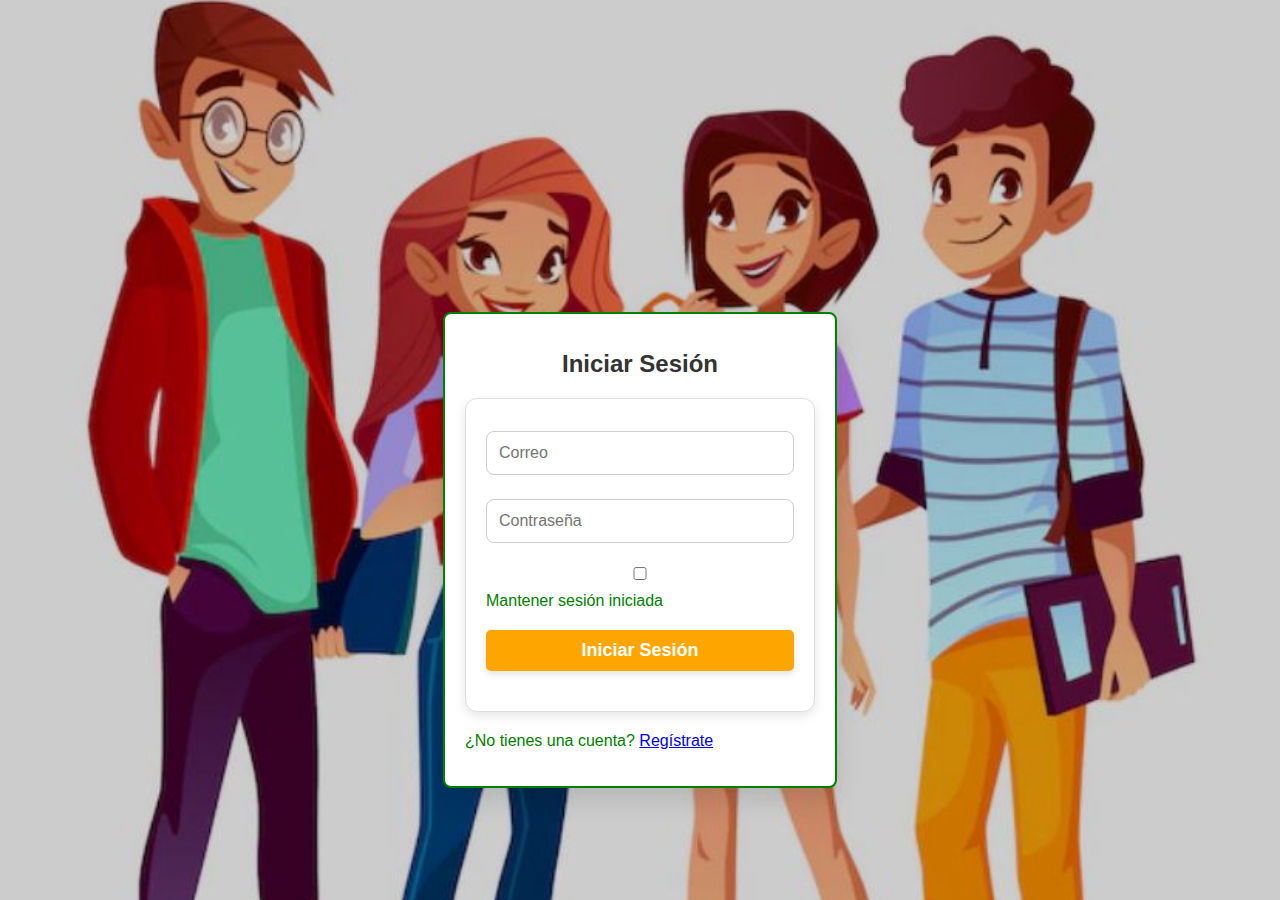
==== commit 72990445: "Resolviendo conflictos de fusión" ====
--- a/index.html
+++ b/index.html
@@ -1,4 +1,3 @@
-<<<<<<< HEAD
 <!DOCTYPE html>
 <html lang="es">
 <head>
@@ -116,7 +115,7 @@
                 <button id="add-order-btn" type="button" style="margin-top: 20px; padding: 10px; background-color: #28a745; color: white; border: none; border-radius: 5px;" onclick="addToOrder()">Añadir al Pedido</button>
             </div>
         </div>
-        <div id="total-carrito">Total del Carrito: $0</div>
+        <div class="total-price" id="total-price">Precio Total: $0</div>
 		 <button onclick="confirmarSalida('impresion')">Atrás</button>
     </section>	
 
@@ -326,7 +325,7 @@
     document.getElementById("dashboard").style.display = "none";
     document.getElementById("order-options").style.display = "block";
     document.getElementById("impresion").style.display = "none"; // Oculta la sección de impresión
-    document.getElementById('opciones').style.display = 'block';
+	 document.getElementById('opciones').style.display = 'block';
 }
 
 function showImpresion() {
@@ -411,8 +410,7 @@
     totalPriceElement.innerText = `Precio Total: $${totalPrice}`;
 }
 
-let totalCarrito = 0;  // Variable global para el total del carrito
-let orderList = []; // Lista de pedidos
+let orderList = []; // Array para almacenar los pedidos
 
 function addToOrder() {
     const pasteArea = document.getElementById("paste-area").value;
@@ -430,7 +428,7 @@
     }
 
     let description = `Descripción: ${pasteArea}\n`;
-    let totalPrice = 0;  // Inicia el precio del pedido
+    let totalPrice = 0; // Inicializar el precio total
 
     // Descripción de cada imagen según selección
     document.querySelectorAll('.image-preview').forEach((preview, index) => {
@@ -439,21 +437,18 @@
 
         if (colorOption) {
             description += `Imagen ${index + 1}: Color - Precio: $20\n`;
-            totalPrice += 20;  // Sumar el precio por color
+            totalPrice += 20; // Sumar el precio
         } else if (bwOption) {
             description += `Imagen ${index + 1}: Blanco y Negro - Precio: $10\n`;
-            totalPrice += 10;  // Sumar el precio por blanco y negro
-        }
-    });
-
-    // Si el total del pedido es mayor a 0, añadirlo al carrito
+            totalPrice += 10; // Sumar el precio
+        }
+    });
+
+    // Añadir el pedido con descripción y precio total si el total es mayor a 0
     if (totalPrice > 0) {
         const orderItem = { description: description, totalPrice: totalPrice };
-        orderList.push(orderItem);  // Agregar al carrito
-        totalCarrito += totalPrice;  // Actualizar el total global del carrito
-
-        updateOrderList();  // Actualizar la lista visual del carrito
-        updateCarritoTotal();  // Actualizar el precio total del carrito en la interfaz
+        orderList.push(orderItem); // Agregar el pedido al array
+        updateOrderList(); // Actualizar la lista visualmente
 
         // Redirigir a la sección de pedidos
         document.getElementById("order-options").style.display = "block";
@@ -465,35 +460,28 @@
 
 function updateOrderList() {
     const orderListElement = document.getElementById("order-list");
-    orderListElement.innerHTML = '';  // Limpiar la lista actual
+    orderListElement.innerHTML = ''; // Limpiar la lista actual
 
     orderList.forEach((item, index) => {
         const listItem = document.createElement("li");
-        listItem.innerText = item.description; // Mostrar solo la descripción, sin el precio total
+        listItem.innerText = `${item.description} Precio Total: $${item.totalPrice}`;
 
         // Botón para eliminar el pedido
         const deleteButton = document.createElement("button");
         deleteButton.innerText = "Eliminar";
-        deleteButton.onclick = () => removeFromOrder(index);  // Eliminar el pedido
+        deleteButton.onclick = () => removeFromOrder(index); // Llama a la función de eliminación
         listItem.appendChild(deleteButton);
 
         orderListElement.appendChild(listItem);
     });
-}
-// Actualiza el precio total del carrito en la interfaz
-function updateCarritoTotal() {
-    const totalCarritoElement = document.getElementById("total-carrito");
-    totalCarritoElement.innerText = `Total del Carrito: $${totalCarrito}`;  // Muestra el total del carrito
 }
 
 // Función para eliminar un pedido del carrito
 function removeFromOrder(index) {
     // Verifica que el índice sea válido
     if (index >= 0 && index < orderList.length) {
-        totalCarrito -= orderList[index].totalPrice;  // Restar el precio del pedido eliminado
-        orderList.splice(index, 1);  // Elimina el pedido del array
-        updateOrderList();  // Actualiza la lista visualmente
-        updateCarritoTotal();  // Actualiza el total del carrito
+        orderList.splice(index, 1); // Elimina el pedido del array
+        updateOrderList(); // Actualiza la lista visualmente
     } else {
         console.error("Índice fuera de rango: ", index);
     }
@@ -520,9 +508,10 @@
     document.getElementById("order-options").style.display = "none"; // Ocultar las opciones de pedido
 }
 
+
+
 // Evento para previsualizar imágenes al cargar archivos
 imageUpload.addEventListener('change', previewImages);
-
 
 
 
@@ -848,7 +837,7 @@
     const papeleriaItems = carritoPapeleria.filter(item => item.tipo === 'papeleria');
     if (papeleriaItems.length > 0) {
         const papeleriaHeading = document.createElement('h3');
-      
+        papeleriaHeading.textContent = 'Productos de Papelería:';
         orderList.appendChild(papeleriaHeading);
 
         papeleriaItems.forEach((item, index) => {
@@ -935,933 +924,4 @@
 
 </script>
 </body>
-=======
-<!DOCTYPE html>
-<html lang="es">
-<head>
-    <meta charset="UTF-8">
-    <meta name="viewport" content="width=device-width, initial-scale=1.0">
-    <title>Página de Ventas</title>
-    <link rel="stylesheet" href="styles.css">
-  
-</head>
-<body>
-   
- <main>
-    <input type="hidden" id="current-section" value="inicio">
-    <button class="toggle-button" aria-label="Abrir menú" onclick="toggleSidebar()">&#9776;</button>
-
-    <div class="sidebar" id="sidebar">
-        <div class="dropdown">
-            <div class="dropdown-header" id="user-button" onclick="toggleDropdown()">Usuario</div>
-            <div class="dropdown-content" id="user-info">
-                <p id="user-name"></p>
-                
-           
-<p id="user-email"></p>
-                <p id="user-password"></p> <!-- Contraseña añadida -->
-                <button id="logout-button" onclick="logout()">Cerrar sesión</button>
-            </div>
-        
-        
-</div>
-    </div>
-
-   <section id="register" style="display: none;">
-        <h1>Crear Cuenta</h1>
-        <form id="register-form" class="form">
-            <input type="text" placeholder="Nombre" required>
-            <input type="email" placeholder="Correo" required>
-            <input type="password" placeholder="Contraseña" required>
-            <label>
-                <input type="checkbox" id="remember-me"> Mantener sesión iniciada
-            </label>
-            <button type="submit" class="submit-button">Crear Cuenta</button>
-            
-  
-<p class="error-message" id="register-error-message" style="display: none;"></p>
-        
-     
-</form>
-        <p>¿Ya tienes una cuenta? <a href="#" id="show-login">Iniciar sesión</a></p>
-    </section>
-
-  
-    <section id="login" style="display: block;">
-        <h1>Iniciar Sesión</h1>
-        <form id="login-form" class="form">
-            
-   
-<input type="email" placeholder="Correo" required>
-            <input type="password" placeholder="Contraseña" required>
-            <label>
-                <input type="checkbox" id="remember-me-login"> Mantener sesión iniciada
-            
-            
-</label>
-            <button type="submit" class="submit-button">Iniciar Sesión</button>
-            <p class="error-message" id="login-error-message" style="display: none;"></p>
-        </form>
-        <p>¿No tienes una cuenta? <a href="#" id="show-register">Regístrate</a></p>
-    </section>
-
-     <section id="dashboard" style="display: none;">
-        <h2> Bienvenido</h2>
-        <button id="make-order-button" class="order-button" style="display: none;" onclick="showOrderOptions()">Hacer un Pedido</button>
-    </section>
-
-
-<section id="order-options" style="display: none;">
-    <h2 style="text-align: center;">Selecciona una Opción</h2>
-  <div class="options-container">
-    <button id="impresion-button"  onclick="showImpresion()">Impresión</button>
-    <button id="utiles-button" onclick="showUtiles()">Útiles</button>
-    <button id="papeleria-button"  onclick="showPapeleria()">Papelería</button>
-</div>
-    <h2 style="text-align: center;">Carrito de Pedidos</h2>
-    <ul id="order-list" class="order-list"></ul>
-    <div id="total-price-order-options" class="total-price">Precio Total: $0.00</div>
-</section>
-
-    <div id="opciones" style="display: none;">
-        <button id="enviarPedido" style="font-size: 20px; padding: 15px 30px; margin-bottom: 20px;" onclick="enviarPedido()">Enviar Pedido</button>
-        <div id="carrito">
-            <!-- Aquí irían los productos del carrito -->
-        </div>
-    </div>
-
-<!-- Carrito de compras -->
-<section id="order-options" class="order-options">
-    <h2>Tu Carrito</h2>
-    <ul id="order-list">
-        <!-- Aquí se mostrarán los productos del carrito -->
-    </ul>
-    <div id="total-price-order-options">Precio Total: $0.00</div>
-</section>
-
-     <section id="impresion" style="display: none;">
-        <h1 style="text-align: center;">Agregar Imágenes/Texto para Imprimir</h1>
-        <div class="form-container" style="border: 2px solid #FFA500; padding: 20px; border-radius: 10px;">
-            <textarea id="paste-area" placeholder="Descripción de la impresión..." style="width: 100%; height: 100px; border-radius: 5px; padding: 10px;"></textarea>
-            <button id="upload-button" style="margin-top: 10px; padding: 10px; background-color: #FFA500; color: white; border: none; border-radius: 5px;" onclick="document.getElementById('image-upload').click()">Cargar Imágenes</button>
-            <input type="file" id="image-upload" multiple accept="image/*" style="display: none;" onchange="previewImages()">
-            
-            <div id="image-preview-container" style="margin-top: 10px; max-height: 200px; overflow-y: auto; border: 1px solid #ccc; border-radius: 5px;"></div>
-            
-            <h2 style="text-align: center;">Añadir todas las imágenes juntas</h2>
-            <div style="text-align: center;">
-                <button id="add-order-btn" type="button" style="margin-top: 20px; padding: 10px; background-color: #28a745; color: white; border: none; border-radius: 5px;" onclick="addToOrder()">Añadir al Pedido</button>
-            </div>
-        </div>
-        <div class="total-price" id="total-price">Precio Total: $0</div>
-		 <button onclick="confirmarSalida('impresion')">Atrás</button>
-    </section>	
-
-<section id="utiles-section" style="display: none;">
-    <h2 id="mensaje-utiles">Selecciona tus útiles escolares</h2>
-    <div id="utilesList"></div>
-    <div id="boton-container">
-        <div id="total-price-utiles">Precio Total: $0.00</div>
-        <button onclick="agregarUtilesAlCarrito()">Añadir al carrito</button>
-    </div>
-<button onclick="confirmarSalida('utiles-section')">Atrás</button>
-</section>
-
-<section id="papeleria-section" style="display: none;">
-    <h2>Selecciona tus productos de papelería</h2>
-    <div id="papeleriaList"></div>
-    <div id="total-price-papeleria" class="total-price">Precio Total: $0.00</div>
-    <button id="add-papeleria-to-cart-button" onclick="agregarPapeleriaAlCarrito()">Añadir al carrito</button>
-	    <button onclick="confirmarSalida('papeleria-section')">Atrás</button>
-</section>
-
-
-</main>
-
-    <script src="script.js"></script>
-	
-<script>
-
-
-
-    console.log("addToOrder function called");
-    let isLoggedIn = false;
-
-    // Almacenar el estado de la sesión
-    const isLoggedInKey = "isLoggedIn";
-    const currentUserKey = "currentUser";
-    const rememberedUserKey = "rememberedUser";
-
-    // Función para manejar la opción de "Mantener sesión iniciada"
-    function handleRememberMe(user) {
-        const rememberMe = document.getElementById("remember-me-login").checked;
-        if (rememberMe) {
-            localStorage.setItem(rememberedUserKey, JSON.stringify({ email: user.email, password: user.password }));
-        } else {
-            localStorage.removeItem(rememberedUserKey);
-        }
-    }
-
-    // Mostrar formulario de inicio de sesión
-    function showLoginForm() {
-        document.querySelector(".toggle-button").style.display = 'none';
-        document.getElementById("login").style.display = "block";
-        document.getElementById("register").style.display = "none";
-    }
-
-    // Función para iniciar sesión
-    function loginUser(email, password) {
-        const users = JSON.parse(localStorage.getItem('users')) || [];
-        const user = users.find(user => user.email === email && user.password === password);
-
-        if (user) {
-            isLoggedIn = true;
-            localStorage.setItem(isLoggedInKey, "true");
-            localStorage.setItem(currentUserKey, JSON.stringify({ email: user.email, name: user.name }));
-            handleRememberMe(user);
-            displayUserInfo(user);
-        } else {
-            displayError("Credenciales incorrectas", "login-error-message");
-        }
-    }
-
-    // Mostrar información del usuario
-    function displayUserInfo(user) {
-        document.querySelector(".toggle-button").style.display = 'block';
-        document.querySelector(".sidebar").classList.add('open');
-        document.getElementById("dashboard").style.display = "block";
-        document.getElementById("login").style.display = "none";
-        document.getElementById("register").style.display = "none";
-        document.getElementById("make-order-button").style.display = "block";
-        document.getElementById("user-name").innerText = `Nombre: ${user.name}`;
-        document.getElementById("user-email").innerText = `Email: ${user.email}`;
-    }
-
-    // Función para manejar el registro
-    function register(event) {
-        event.preventDefault();
-        const nameInput = document.querySelector("#register-form input[type='text']").value;
-        const emailInput = document.querySelector("#register-form input[type='email']").value;
-        const passwordInput = document.querySelector("#register-form input[type='password']").value;
-        const existingUsers = JSON.parse(localStorage.getItem('users')) || [];
-
-        // Validación de existencia de usuario
-        const emailExists = existingUsers.some(user => user.email === emailInput);
-        const nameExists = existingUsers.some(user => user.name === nameInput);
-
-        if (emailExists) {
-            displayError("Correo ya registrado", "register-error-message");
-            return;
-        }
-        if (nameExists) {
-            displayError("Nombre ya registrado", "register-error-message");
-            return;
-        }
-        if (passwordInput.length < 8 || !/\d/.test(passwordInput)) {
-            displayError("La contraseña debe tener al menos 8 dígitos y contener números", "register-error-message");
-            return;
-        }
-
-        const newUser = { name: nameInput, email: emailInput, password: passwordInput };
-        existingUsers.push(newUser);
-        localStorage.setItem('users', JSON.stringify(existingUsers));
-
-        alert("Cuenta creada con éxito. Ahora puedes iniciar sesión.");
-        document.getElementById("show-login").click(); // Muestra la opción de inicio de sesión
-    }
-
-    // Función para cerrar sesión
-    function logout() {
-        isLoggedIn = false;
-        document.querySelector(".toggle-button").style.display = 'none';
-        document.querySelector(".sidebar").classList.remove('open');
-        document.getElementById("dashboard").style.display = "none";
-        document.getElementById("login").style.display = "block";
-        document.getElementById("register").style.display = "none";
-        localStorage.removeItem(rememberedUserKey);
-        document.querySelector("#login-form").reset();
-        document.getElementById("user-name").innerText = '';
-        document.getElementById("user-email").innerText = '';
-        localStorage.removeItem(isLoggedInKey);
-        localStorage.removeItem(currentUserKey);
-        showLoginForm();
-    }
-
-    // Función para mostrar y ocultar la barra lateral
-    function toggleSidebar() {
-        const sidebar = document.querySelector(".sidebar");
-        sidebar.classList.toggle('open');
-    }
-
-    function toggleDropdown() {
-        const dropdownContent = document.querySelector(".dropdown-content");
-        dropdownContent.classList.toggle("open");
-    }
-
-    function displayError(message, elementId) {
-        const errorElement = document.getElementById(elementId);
-        errorElement.innerText = message;
-        errorElement.style.display = "block";
-    }
-
-    // Manejo de eventos para formularios
-    document.getElementById("register-form").onsubmit = register;
-    document.getElementById("login-form").onsubmit = function(event) {
-        event.preventDefault();
-        const emailInput = document.querySelector("#login-form input[type='email']").value;
-        const passwordInput = document.querySelector("#login-form input[type='password']").value;
-        loginUser(emailInput, passwordInput);
-    };
-
-    // Lógica de cambio entre formulario de inicio de sesión y registro
-    document.getElementById("show-login").onclick = function() {
-        document.getElementById("register").style.display = "none";
-        document.getElementById("login").style.display = "block";
-    };
-
-    document.getElementById("show-register").onclick = function() {
-        document.getElementById("login").style.display = "none";
-        document.getElementById("register").style.display = "block";
-    };
-
-    // Inicializa el estado al cargar la página
-    window.onload = function() {
-        const isLoggedIn = localStorage.getItem(isLoggedInKey) === "true";
-        const currentUser = JSON.parse(localStorage.getItem(currentUserKey));
-
-        if (isLoggedIn && currentUser) {
-            displayUserInfo(currentUser);
-        } else {
-            showLoginForm();
-        }
-
-        const rememberedUser = JSON.parse(localStorage.getItem(rememberedUserKey));
-        if (rememberedUser) {
-            document.querySelector("#login-form input[type='email']").value = rememberedUser.email;
-            document.querySelector("#login-form input[type='password']").value = rememberedUser.password;
-            document.getElementById("remember-me-login").checked = true;
-        }
-    };
-
-    // Manejo del evento de cierre de sesión
-    document.getElementById("logout-button").onclick = logout;
-
-    // Inicializa el botón de usuario para mostrar los datos
-    document.getElementById("user-button").onclick = toggleDropdown;
-
-    // Cierra el dropdown si se hace clic fuera de él
-    document.addEventListener("click", function (event) {
-        const dropdownContent = document.querySelector(".dropdown-content");
-        const toggleButton = document.getElementById("user-button");
-        if (!toggleButton.contains(event.target) && !dropdownContent.contains(event.target)) {
-            dropdownContent.classList.remove("open");
-        }
-    });
-
-// Maneja la visualización de las opciones de pedido y la sección de impresión
-function showOrderOptions() {
-    document.getElementById("dashboard").style.display = "none";
-    document.getElementById("order-options").style.display = "block";
-    document.getElementById("impresion").style.display = "none"; // Oculta la sección de impresión
-	 document.getElementById('opciones').style.display = 'block';
-}
-
-function showImpresion() {
-    document.getElementById("order-options").style.display = "none";
-    document.getElementById("impresion").style.display = "block"; // Muestra la sección de impresión
-}
-
-// Variables de imagen y precio
-const imageUpload = document.getElementById('image-upload');
-const imagePreviewContainer = document.getElementById('image-preview-container');
-const totalPriceElement = document.getElementById('total-price');
-let totalPrice = 0;
-
-// Previsualización de imágenes y cálculo de precios
-function previewImages(event) {
-    const files = event.target.files;
-    imagePreviewContainer.innerHTML = ''; // Limpia el contenedor al inicio
-    totalPrice = 0; // Reinicia el precio total
-
-    for (let i = 0; i < files.length; i++) {
-        const file = files[i];
-        const reader = new FileReader();
-
-        reader.onload = function(e) {
-            const img = document.createElement('img');
-            img.src = e.target.result;
-
-            // Crear contenedor para vista previa
-            const previewDiv = document.createElement('div');
-            previewDiv.classList.add('image-preview');
-
-            // Botón de eliminar
-            const removeButton = document.createElement('button');
-            removeButton.textContent = 'Eliminar';
-            removeButton.addEventListener('click', function() {
-                previewDiv.remove(); // Elimina vista previa de imagen
-                updateTotalPrice(); // Actualiza el total después de eliminar
-            });
-
-            // Inputs de opciones de color y blanco y negro como botones de radio
-            const colorInput = document.createElement('input');
-            colorInput.type = 'radio';
-            colorInput.name = `color-type-${i}`; // Nombre único para cada imagen
-            colorInput.value = 'color';
-            colorInput.addEventListener('change', updateTotalPrice); // Actualiza total al cambiar
-            const colorLabel = document.createElement('label');
-            colorLabel.textContent = 'Color';
-
-            const bwInput = document.createElement('input');
-            bwInput.type = 'radio';
-            bwInput.name = `color-type-${i}`; // Misma agrupación para seleccionar solo uno
-            bwInput.value = 'bw';
-            bwInput.addEventListener('change', updateTotalPrice); // Actualiza total al cambiar
-            const bwLabel = document.createElement('label');
-            bwLabel.textContent = 'Blanco y Negro';
-
-            // Añadir elementos al contenedor de vista previa
-            previewDiv.append(img, removeButton, colorInput, colorLabel, bwInput, bwLabel);
-            imagePreviewContainer.appendChild(previewDiv);
-        };
-
-        reader.readAsDataURL(file);
-    }
-}
-
-// Actualización del precio total
-function updateTotalPrice() {
-    const colorInputs = document.querySelectorAll('input[value="color"]:checked');
-    const bwInputs = document.querySelectorAll('input[value="bw"]:checked');
-    totalPrice = 0;
-
-    // Sumar precios de las imágenes seleccionadas en color
-    colorInputs.forEach(() => {
-        totalPrice += 20;
-    });
-
-    // Sumar precios de las imágenes seleccionadas en blanco y negro
-    bwInputs.forEach(() => {
-        totalPrice += 10;
-    });
-
-    totalPriceElement.innerText = `Precio Total: $${totalPrice}`;
-}
-
-let orderList = []; // Array para almacenar los pedidos
-
-function addToOrder() {
-    const pasteArea = document.getElementById("paste-area").value;
-    const colorInputs = document.querySelectorAll('input[value="color"]:checked');
-    const bwInputs = document.querySelectorAll('input[value="bw"]:checked');
-
-    if (!pasteArea) {
-        alert("Por favor, ingresa una descripción de la impresión.");
-        return;
-    }
-
-    if (colorInputs.length === 0 && bwInputs.length === 0) {
-        alert("Por favor, selecciona al menos una opción de color o blanco y negro para cada imagen.");
-        return;
-    }
-
-    let description = `Descripción: ${pasteArea}\n`;
-
-    // Descripción de cada imagen según selección
-    document.querySelectorAll('.image-preview').forEach((preview, index) => {
-        const colorOption = preview.querySelector('input[value="color"]:checked');
-        const bwOption = preview.querySelector('input[value="bw"]:checked');
-
-        if (colorOption) {
-            description += `Imagen ${index + 1}: Color - Precio: $20\n`;
-        } else if (bwOption) {
-            description += `Imagen ${index + 1}: Blanco y Negro - Precio: $10\n`;
-        }
-    });
-
-    // Obtener el precio total actual
-    const currentTotalPrice = totalPrice;  // Total calculado por la función updateTotalPrice()
-
-    // Añadir el pedido con descripción y precio total si el total es mayor a 0
-    if (currentTotalPrice > 0) {
-        const orderItem = { description: description, totalPrice: currentTotalPrice };
-        orderList.push(orderItem); // Agregar el pedido al array
-        updateOrderList(); // Actualizar la lista visualmente
-
-        // Redirigir a la sección de pedidos
-        document.getElementById("order-options").style.display = "block";
-        document.getElementById("impresion").style.display = "none";
-    } else {
-        alert("Por favor, selecciona al menos una opción de color o blanco y negro para cada imagen.");
-    }
-}
-
-
-function updateOrderList() {
-    const orderListElement = document.getElementById("order-list");
-    orderListElement.innerHTML = ''; // Limpiar la lista actual
-
-    orderList.forEach((item, index) => {
-        const listItem = document.createElement("li");
-        listItem.innerText = `${item.description} Precio Total: $${item.totalPrice}`;
-
-        // Botón para eliminar el pedido
-        const deleteButton = document.createElement("button");
-        deleteButton.innerText = "Eliminar";
-        deleteButton.onclick = () => removeFromOrder(index); // Llama a la función de eliminación
-        listItem.appendChild(deleteButton);
-
-        orderListElement.appendChild(listItem);
-    });
-}
-
-// Función para eliminar un pedido del carrito
-function removeFromOrder(index) {
-    // Verifica que el índice sea válido
-    if (index >= 0 && index < orderList.length) {
-        orderList.splice(index, 1); // Elimina el pedido del array
-        updateOrderList(); // Actualiza la lista visualmente
-    } else {
-        console.error("Índice fuera de rango: ", index);
-    }
-}
-
-// Función para limpiar los campos de impresión
-function clearInputFields() {
-    document.getElementById("paste-area").value = ""; // Limpiar la descripción
-    document.querySelectorAll('input[type="checkbox"]:checked').forEach(input => {
-        input.checked = false; // Desmarcar las opciones
-    });
-    
-    // Limpiar la vista previa de las imágenes (suponiendo que hay un contenedor para esto)
-    const imagePreviewContainer = document.getElementById("image-preview-container");
-    if (imagePreviewContainer) {
-        imagePreviewContainer.innerHTML = ""; // Limpiar la vista previa de las imágenes
-    }
-}
-
-// Función para navegar a la sección de impresión
-function goToImpresion() {
-    clearInputFields(); // Limpiar los campos
-    document.getElementById("impresion").style.display = "block"; // Mostrar la sección de impresión
-    document.getElementById("order-options").style.display = "none"; // Ocultar las opciones de pedido
-}
-
-
-
-// Evento para previsualizar imágenes al cargar archivos
-imageUpload.addEventListener('change', previewImages);
-
-
-
-function enviarPedido() {
-    // Recoger los carritos de impresión, útiles y papelería
-    const carritoImpresion = JSON.parse(localStorage.getItem('carritoImpresion')) || [];
-    const carritoUtiles = JSON.parse(localStorage.getItem('carritoUtiles')) || [];
-    const carritoPapeleria = JSON.parse(localStorage.getItem('carritoPapeleria')) || [];
-
-    // Verificar si hay productos en el carrito (Impresión, Útiles o Papelería)
-    if (carritoImpresion.length === 0 && carritoUtiles.length === 0 && carritoPapeleria.length === 0) {
-        alert("Tu carrito está vacío. Por favor, añade productos antes de enviar el pedido.");
-        return;
-    }
-
-    let mensaje = "Detalles del pedido:\n\n";
-
-    // Agregar productos de impresión
-    if (carritoImpresion.length > 0) {
-        mensaje += "Impresión:\n";
-        carritoImpresion.forEach(item => {
-            mensaje += `${item.nombre} x${item.cantidad} - $${item.precio * item.cantidad}\n`;
-        });
-        mensaje += "\n";
-    }
-
-    // Agregar productos de útiles
-    if (carritoUtiles.length > 0) {
-        mensaje += "Útiles Escolares:\n";
-        carritoUtiles.forEach(item => {
-            mensaje += `${item.nombre} x${item.cantidad} - $${item.precio * item.cantidad}\n`;
-        });
-        mensaje += "\n";
-    }
-
-    // Agregar productos de papelería
-    if (carritoPapeleria.length > 0) {
-        mensaje += "Papelería:\n";
-        carritoPapeleria.forEach(item => {
-            mensaje += `${item.nombre} x${item.cantidad} - $${item.precio * item.cantidad}\n`;
-        });
-        mensaje += "\n";
-    }
-
-    // Recopilar las imágenes del contenedor de vista previa
-    const images = [];
-    const imagePreviewContainer = document.getElementById('image-preview-container');
-    const previews = imagePreviewContainer.querySelectorAll('img');
-    
-    previews.forEach(img => {
-        images.push(img.src); // Obtener la URL de cada imagen
-    });
-
-    // Si hay imágenes, agregar al mensaje
-    if (images.length > 0) {
-        mensaje += "Imágenes:\n" + images.join('\n') + "\n";
-    }
-
-    // URL encode el mensaje
-    const encodedMessage = encodeURIComponent(mensaje);
-
-    // Número de WhatsApp al que quieres enviar el mensaje
-    const phoneNumber = '8295469638'; 
-    const whatsappURL = `https://wa.me/${phoneNumber}?text=${encodedMessage}`;
-
-    // Abrir WhatsApp con el mensaje del pedido
-    window.open(whatsappURL, '_blank');
-}
-
-
-    function mostrarOpciones() {
-    document.getElementById("order-options").style.display = "block"; // Mostrar la sección de opciones
-    document.getElementById("opciones").style.display = "block"; // Mostrar el div de opciones
-   }
- // Lista de útiles escolares
-        const utilesEscolares = [
-            { nombre: 'Cuaderno', id: 1, precio: 45, imagen: 'imagenes/cuaderno.jpg' },
-            { nombre: 'Lápiz', id: 2, precio: 10, imagen: 'imagenes/lapiz.png' },
-            { nombre: 'Borrador', id: 3, precio: 15, imagen: 'imagenes/borrador.jpg' },
-            { nombre: 'Tijera', id: 4, precio: 30, imagen: 'imagenes/tijeras.jpg' },
-            { nombre: 'Colores', id: 5, precio: 35, imagen: 'imagenes/colores.jpg' }
-        ];
-
-        let carritoUtiles = JSON.parse(localStorage.getItem('carritoUtiles')) || [];
-
-        // Mostrar la lista de útiles escolares
-        const utilesListContainer = document.getElementById('utilesList');
-        function mostrarListaDeUtiles() {
-            utilesListContainer.innerHTML = ''; // Limpiar lista previa
-
-            utilesEscolares.forEach(util => {
-                const utilItem = document.createElement('div');
-                utilItem.classList.add('util-item');
-                utilItem.innerHTML = `
-                    <input type="checkbox" id="util-${util.id}" data-id="${util.id}" onchange="actualizarPrecioTotalUtiles()">
-                    <label for="util-${util.id}">${util.nombre}</label>
-                    <span> - $${util.precio}</span>
-                    <input type="number" id="cantidad-${util.id}" data-id="${util.id}" min="1" value="1" onchange="actualizarPrecioTotalUtiles()">
-                    <img src="${util.imagen}" alt="${util.nombre}" style="width: 30px; height: 30px;">
-                `;
-                utilesListContainer.appendChild(utilItem);
-            });
-
-            actualizarPrecioTotalUtiles(); // Actualizar el precio total al cargar la lista
-        }
-
-        // Actualizar precio total de los útiles
-        function actualizarPrecioTotalUtiles() {
-            let total = 0;
-
-            utilesEscolares.forEach(util => {
-                const checkbox = document.getElementById(`util-${util.id}`);
-                const cantidadInput = document.getElementById(`cantidad-${util.id}`);
-                
-                if (checkbox.checked) {
-                    const cantidad = parseInt(cantidadInput.value);
-                    total += util.precio * cantidad;
-                }
-            });
-
-            const totalPriceUtiles = document.getElementById('total-price-utiles');
-            totalPriceUtiles.textContent = `Precio Total: $${total.toFixed(2)}`;
-        }
-
-        // Función para agregar los útiles seleccionados al carrito
-        function agregarUtilesAlCarrito() {
-            utilesEscolares.forEach(util => {
-                const checkbox = document.getElementById(`util-${util.id}`);
-                const cantidadInput = document.getElementById(`cantidad-${util.id}`);
-                
-                if (checkbox.checked) {
-                    const cantidad = parseInt(cantidadInput.value);
-
-                    // Verificar si el artículo ya está en el carrito
-                    const index = carritoUtiles.findIndex(item => item.id === util.id);
-                    if (index === -1) {
-                        carritoUtiles.push({ id: util.id, nombre: util.nombre, cantidad, precio: util.precio, imagen: util.imagen, tipo: 'utiles' });
-                    } else {
-                        carritoUtiles[index].cantidad += cantidad;
-                    }
-                }
-            });
-
-            localStorage.setItem('carritoUtiles', JSON.stringify(carritoUtiles)); // Guardar carrito en localStorage
-            mostrarCarrito(); // Mostrar carrito actualizado
-
-            // Mostrar las opciones de pedido nuevamente
-            document.getElementById('utiles-section').style.display = "none";
-            document.getElementById('order-options').style.display = "block"; // Mostrar la sección con las opciones
-           
-        }
-
-        // Mostrar el carrito
-        function mostrarCarrito() {
-            const orderList = document.getElementById('order-list');
-            const totalPriceElement = document.getElementById('total-price-order-options');
-            
-            orderList.innerHTML = '';
-            let total = 0;
-
-            // Mostrar productos del carrito
-            carritoUtiles.forEach((item, index) => {
-                const listItem = document.createElement('li');
-                listItem.innerHTML = `
-                    <img src="${item.imagen}" alt="${item.nombre}" style="width: 50px; height: 50px; margin-right: 10px;">
-                    ${item.nombre} - $${item.precio * item.cantidad} (${item.cantidad} unidad${item.cantidad > 1 ? 'es' : ''})
-                `;
-                
-                const deleteButton = document.createElement('button');
-                deleteButton.textContent = 'Eliminar';
-                deleteButton.onclick = function() {
-                    eliminarDelCarrito(index);
-                };
-                
-                listItem.appendChild(deleteButton);
-                orderList.appendChild(listItem);
-
-                total += item.precio * item.cantidad;
-            });
-
-            totalPriceElement.textContent = `Precio Total: $${total.toFixed(2)}`;
-        }
-
-        // Eliminar un artículo del carrito
-        function eliminarDelCarrito(index) {
-            carritoUtiles.splice(index, 1);
-            localStorage.setItem('carritoUtiles', JSON.stringify(carritoUtiles));
-            mostrarCarrito();
-        }
-
-        // Mostrar la vista de útiles cuando se presiona el botón
-        function showUtiles() {
-            document.getElementById('order-options').style.display = "none";
-            document.getElementById('utiles-section').style.display = "block";
-            mostrarListaDeUtiles();
-        }
-
-        // Función para mostrar las opciones del carrito (Papelería, Útiles, Impresión)
-        function showPapeleria() {
-            alert('Mostrar papelería');
-        }
-
-     
-
-// Lista de productos de papelería con opciones de color
-const papeleriaProductos = [
-    { nombre: 'Hoja en Blanco', id: 1, precio: 5, colores: ['Blanco'], imagen: 'path/to/hoja.jpg' },
-    { nombre: 'Cartulina', id: 2, precio: 15, colores: ['Rojo', 'Azul', 'Verde'], imagen: 'path/to/cartulina.jpg' },
-    { nombre: 'Foami', id: 3, precio: 12, colores: ['Amarillo', 'Morado', 'Verde'], imagen: 'path/to/foami.jpg' },
-    { nombre: 'Hoja Cuadriculada', id: 4, precio: 8, colores: ['Blanco'], imagen: 'path/to/cuadriculada.jpg' },
-    { nombre: 'Papel Kraft', id: 5, precio: 10, colores: ['Marrón'], imagen: 'path/to/papelKraft.jpg' },
-    { nombre: 'Papel de Colores', id: 6, precio: 7, colores: ['Rojo', 'Verde', 'Amarillo', 'Azul'], imagen: 'path/to/papelColores.jpg' }
-];
-
-// Carrito de papelería
-let carritoPapeleria = JSON.parse(localStorage.getItem('carritoPapeleria')) || [];
-
-// Mostrar la lista de productos cuando se presione el botón de papelería
-document.getElementById('papeleria-button').onclick = function() {
-    document.getElementById('order-options').style.display = "none";
-    document.getElementById('papeleria-section').style.display = "block";
-    mostrarListaDePapeleria();
-};
-
-// Mostrar la lista de productos de papelería
-const papeleriaListContainer = document.getElementById('papeleriaList');
-function mostrarListaDePapeleria() {
-    papeleriaListContainer.innerHTML = ''; // Limpiar lista previa
-
-    papeleriaProductos.forEach(prod => {
-        const prodItem = document.createElement('div');
-        prodItem.classList.add('papeleria-item');
-        
-        // Crear select para elegir color
-        const colorSelect = prod.colores.map(color => `<option value="${color}">${color}</option>`).join('');
-        
-        prodItem.innerHTML = `
-            <input type="checkbox" id="prod-${prod.id}" data-id="${prod.id}" onchange="actualizarPrecioTotalPapeleria()">
-            <label for="prod-${prod.id}">${prod.nombre}</label>
-            <span> - $${prod.precio}</span>
-            <select id="color-${prod.id}" data-id="${prod.id}" onchange="actualizarPrecioTotalPapeleria()">
-                ${colorSelect}
-            </select>
-            <input type="number" id="cantidad-${prod.id}" data-id="${prod.id}" min="1" value="1" onchange="actualizarPrecioTotalPapeleria()">
-        `;
-        papeleriaListContainer.appendChild(prodItem);
-    });
-
-    actualizarPrecioTotalPapeleria();
-}
-
-// Actualizar precio total en tiempo real
-function actualizarPrecioTotalPapeleria() {
-    let total = 0;
-
-    papeleriaProductos.forEach(prod => {
-        const checkbox = document.getElementById(`prod-${prod.id}`);
-        const cantidadInput = document.getElementById(`cantidad-${prod.id}`);
-        
-        if (checkbox.checked) {
-            const cantidad = parseInt(cantidadInput.value) || 1; // Asegurarse de obtener un número válido
-            total += prod.precio * cantidad;
-        }
-    });
-
-    const totalPricePapeleria = document.getElementById('total-price-papeleria');
-    totalPricePapeleria.textContent = `Precio Total: $${total.toFixed(2)}`;
-}
-
-// Función para agregar productos de papelería al carrito
-function agregarPapeleriaAlCarrito() {
-    let productoSeleccionado = false;  // Variable para verificar si al menos un producto ha sido seleccionado
-
-    papeleriaProductos.forEach(prod => {
-        const checkbox = document.getElementById(`prod-${prod.id}`);
-        const cantidadInput = document.getElementById(`cantidad-${prod.id}`);
-        const colorSelect = document.getElementById(`color-${prod.id}`);
-        
-        if (checkbox.checked) {
-            const cantidad = parseInt(cantidadInput.value) || 1;
-            const color = colorSelect.value;
-
-            // Verificar si el artículo ya está en el carrito
-            const index = carritoPapeleria.findIndex(item => item.id === prod.id && item.color === color);
-            if (index === -1) {
-                carritoPapeleria.push({ id: prod.id, nombre: prod.nombre, cantidad, color, precio: prod.precio, tipo: 'papeleria' });
-            } else {
-                carritoPapeleria[index].cantidad += cantidad;
-            }
-
-            productoSeleccionado = true;  // Marcar que se seleccionó al menos un producto
-        }
-    });
-
-    // Si no se seleccionó ningún producto, mostrar advertencia
-    if (!productoSeleccionado) {
-        alert('¡Por favor, selecciona al menos un producto antes de añadir al carrito!');
-        return;  // No continuar con el proceso si no se seleccionaron productos
-    }
-
-    // Guardar el carrito en localStorage
-    localStorage.setItem('carritoPapeleria', JSON.stringify(carritoPapeleria));
-
-    // Mostrar carrito actualizado
-    mostrarCarritoPapeleria();
-
-    // Cambiar de sección (mostrar opciones de pedido)
-    document.getElementById('papeleria-section').style.display = "none";
-    document.getElementById('order-options').style.display = "block";
-    
-    // Asegurarse de que el botón "Enviar Pedido" esté visible
-    document.getElementById('send-order-button').style.display = "block";
-}
-
-// Mostrar el carrito con los productos de papelería
-function mostrarCarritoPapeleria() {
-    const orderList = document.getElementById('order-list');
-    const totalPriceElement = document.getElementById('total-price-order-options');
-    
-    orderList.innerHTML = '';
-    let total = 0;
-
-    const papeleriaItems = carritoPapeleria.filter(item => item.tipo === 'papeleria');
-    if (papeleriaItems.length > 0) {
-        const papeleriaHeading = document.createElement('h3');
-        papeleriaHeading.textContent = 'Productos de Papelería:';
-        orderList.appendChild(papeleriaHeading);
-
-        papeleriaItems.forEach((item, index) => {
-            const listItem = document.createElement('li');
-            listItem.innerHTML = `
-                ${item.nombre} (${item.color}) - $${item.precio * item.cantidad} (${item.cantidad} unidad${item.cantidad > 1 ? 'es' : ''})
-            `;
-            
-            const deleteButton = document.createElement('button');
-            deleteButton.textContent = 'Eliminar';
-            deleteButton.onclick = function() {
-                eliminarDelCarritoPapeleria(index);
-            };
-            
-            listItem.appendChild(deleteButton);
-            orderList.appendChild(listItem);
-
-            total += item.precio * item.cantidad;
-        });
-    }
-
-    totalPriceElement.textContent = `Precio Total: $${total.toFixed(2)}`;
-}
-
-// Función para eliminar artículos del carrito
-function eliminarDelCarritoPapeleria(index) {
-    carritoPapeleria.splice(index, 1);
-    localStorage.setItem('carritoPapeleria', JSON.stringify(carritoPapeleria));
-    mostrarCarritoPapeleria();
-}
-
-// Mostrar la sección específica y ocultar las demás
-function mostrarSeccion(seccionId) {
-    document.querySelectorAll('section').forEach(seccion => {
-        seccion.style.display = 'none';
-    });
-    document.getElementById(seccionId).style.display = 'block';
-}
-
-
-
-
-
-// Función para confirmar si el usuario quiere salir de la sección actual
-function confirmarSalida(seccion) {
-    let mensaje = '';
-
-    switch (seccion) {
-        case 'impresion':
-            mensaje = '¿Estás seguro de que quieres salir de impresión?';
-            break;
-        case 'utiles':
-            mensaje = '¿Estás seguro de que quieres salir de útiles?';
-            break;
-        case 'papeleria':
-            mensaje = '¿Estás seguro de que quieres salir de papelería?';
-            break;
-        default:
-            mensaje = '¿Estás seguro de que quieres salir?';
-    }
-
-    // Mostrar la advertencia y confirmar la acción
-    if (confirm(mensaje)) {
-        // Mostrar la sección inicial (order-options) cuando confirma la salida
-        mostrarSeccion('order-options');
-    }
-}
-
-// Función para mostrar una sección específica
-function mostrarSeccion(seccionId) {
-    // Ocultar todas las secciones primero
-    document.querySelectorAll('section').forEach(seccion => {
-        seccion.style.display = 'none';
-    });
-
-    // Mostrar solo la sección seleccionada
-    const seccion = document.getElementById(seccionId);
-    if (seccion) {
-        seccion.style.display = 'block';
-    }
-}
-
-
-
-</script>
-</body>
->>>>>>> e87b1ee4b4fcb25aeb93fd99d7942fbabb2a4667
 </html>